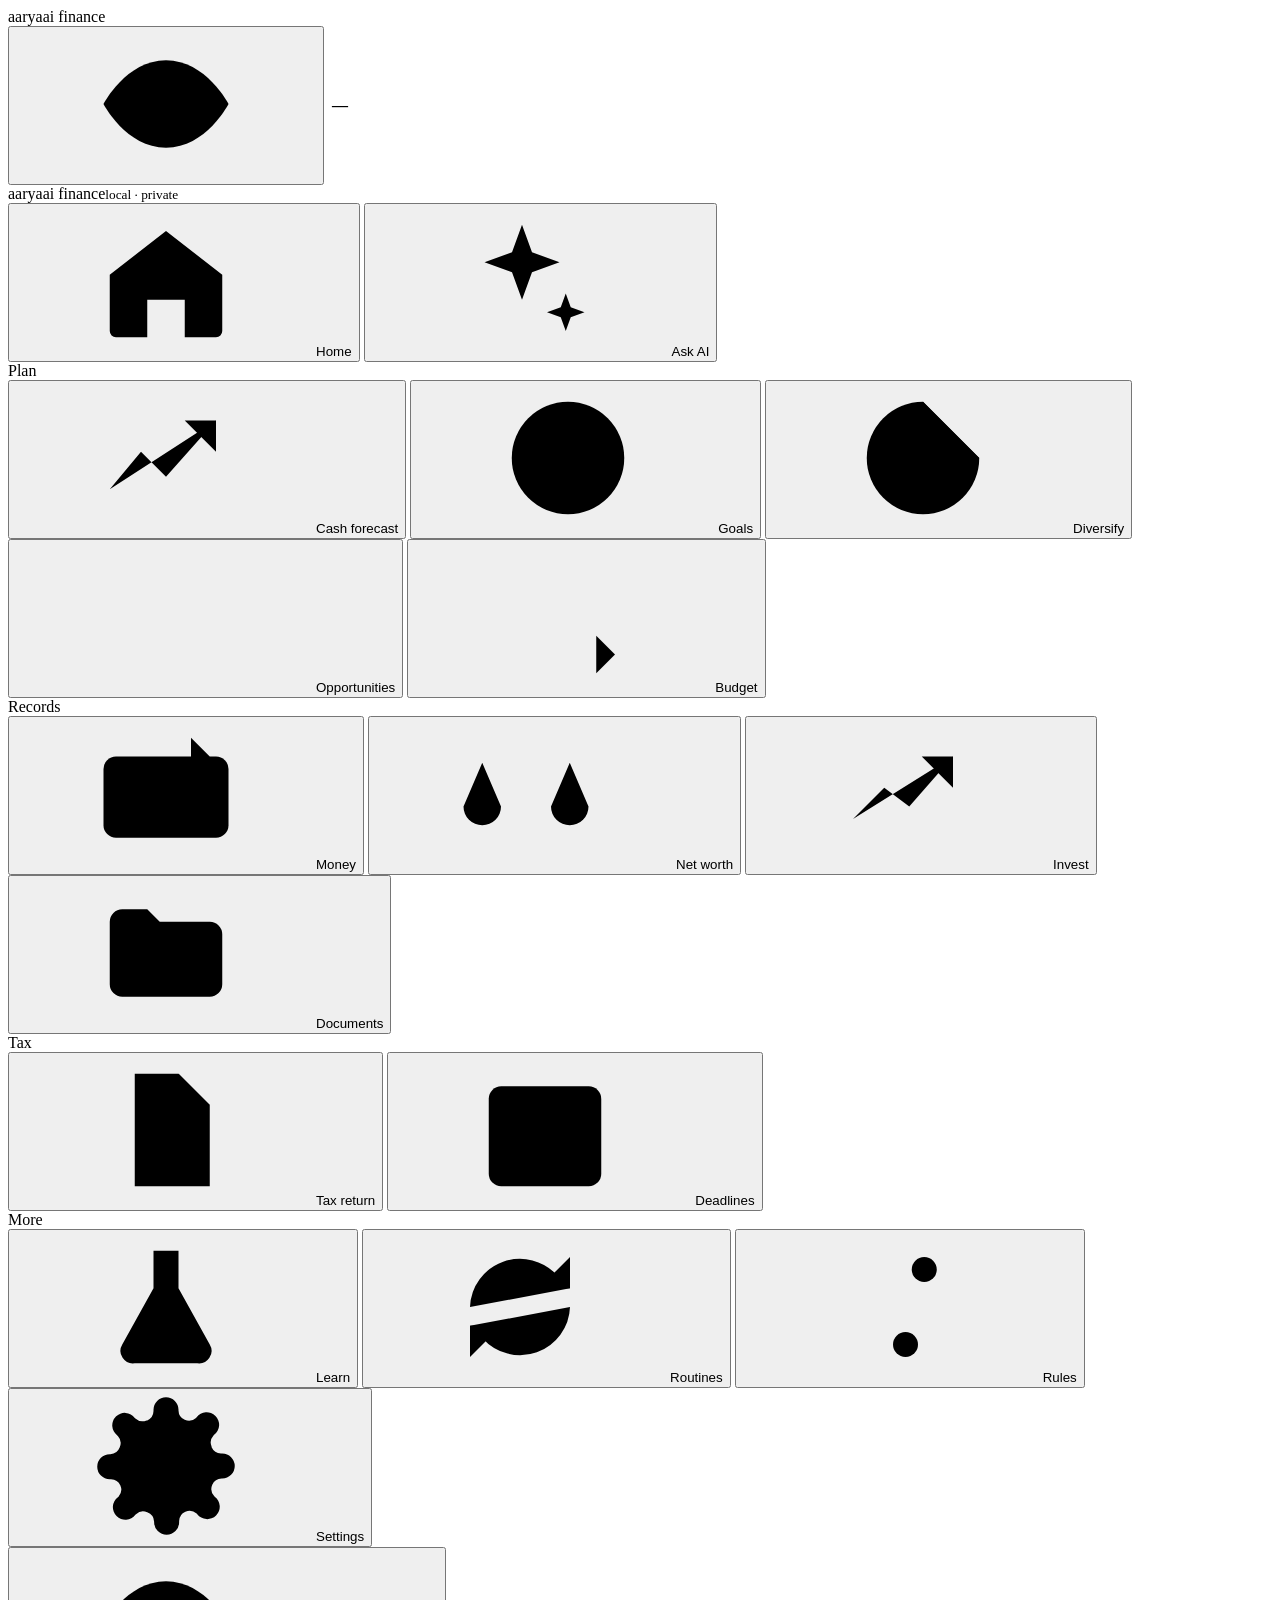
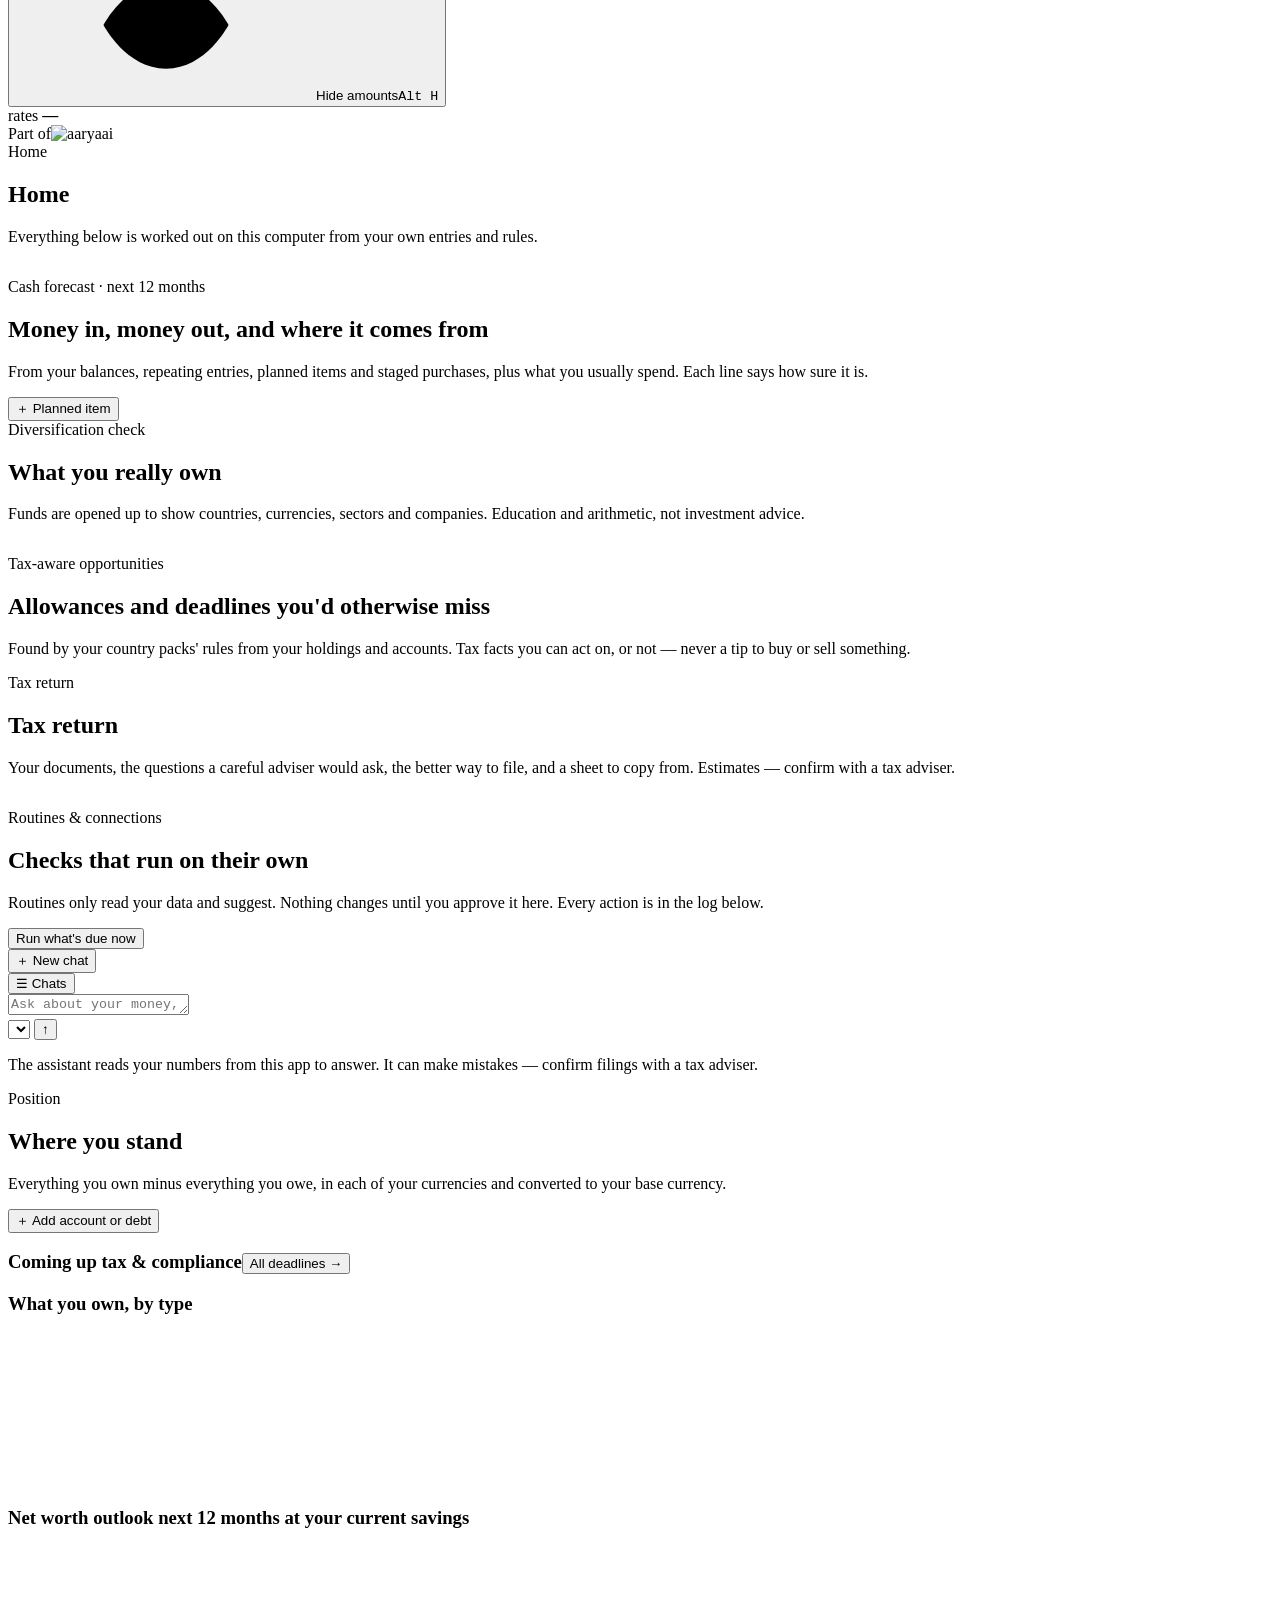
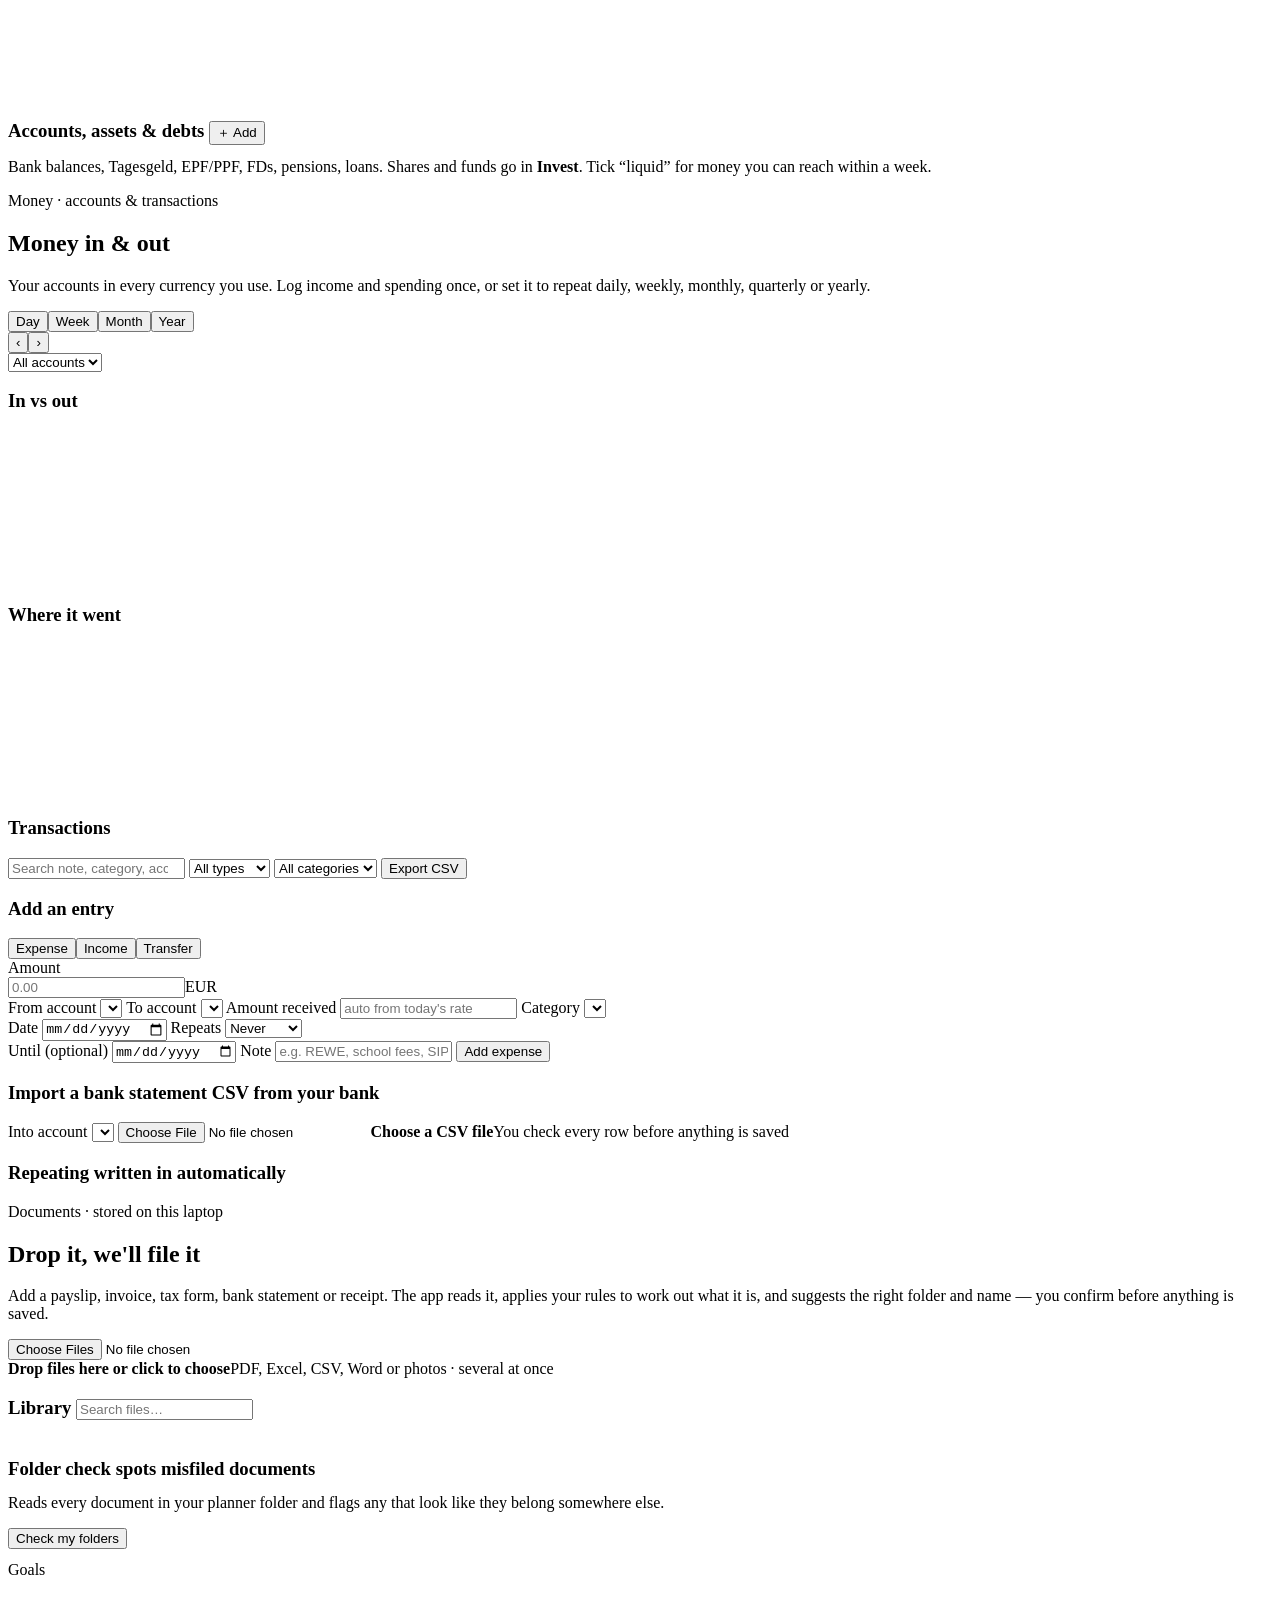
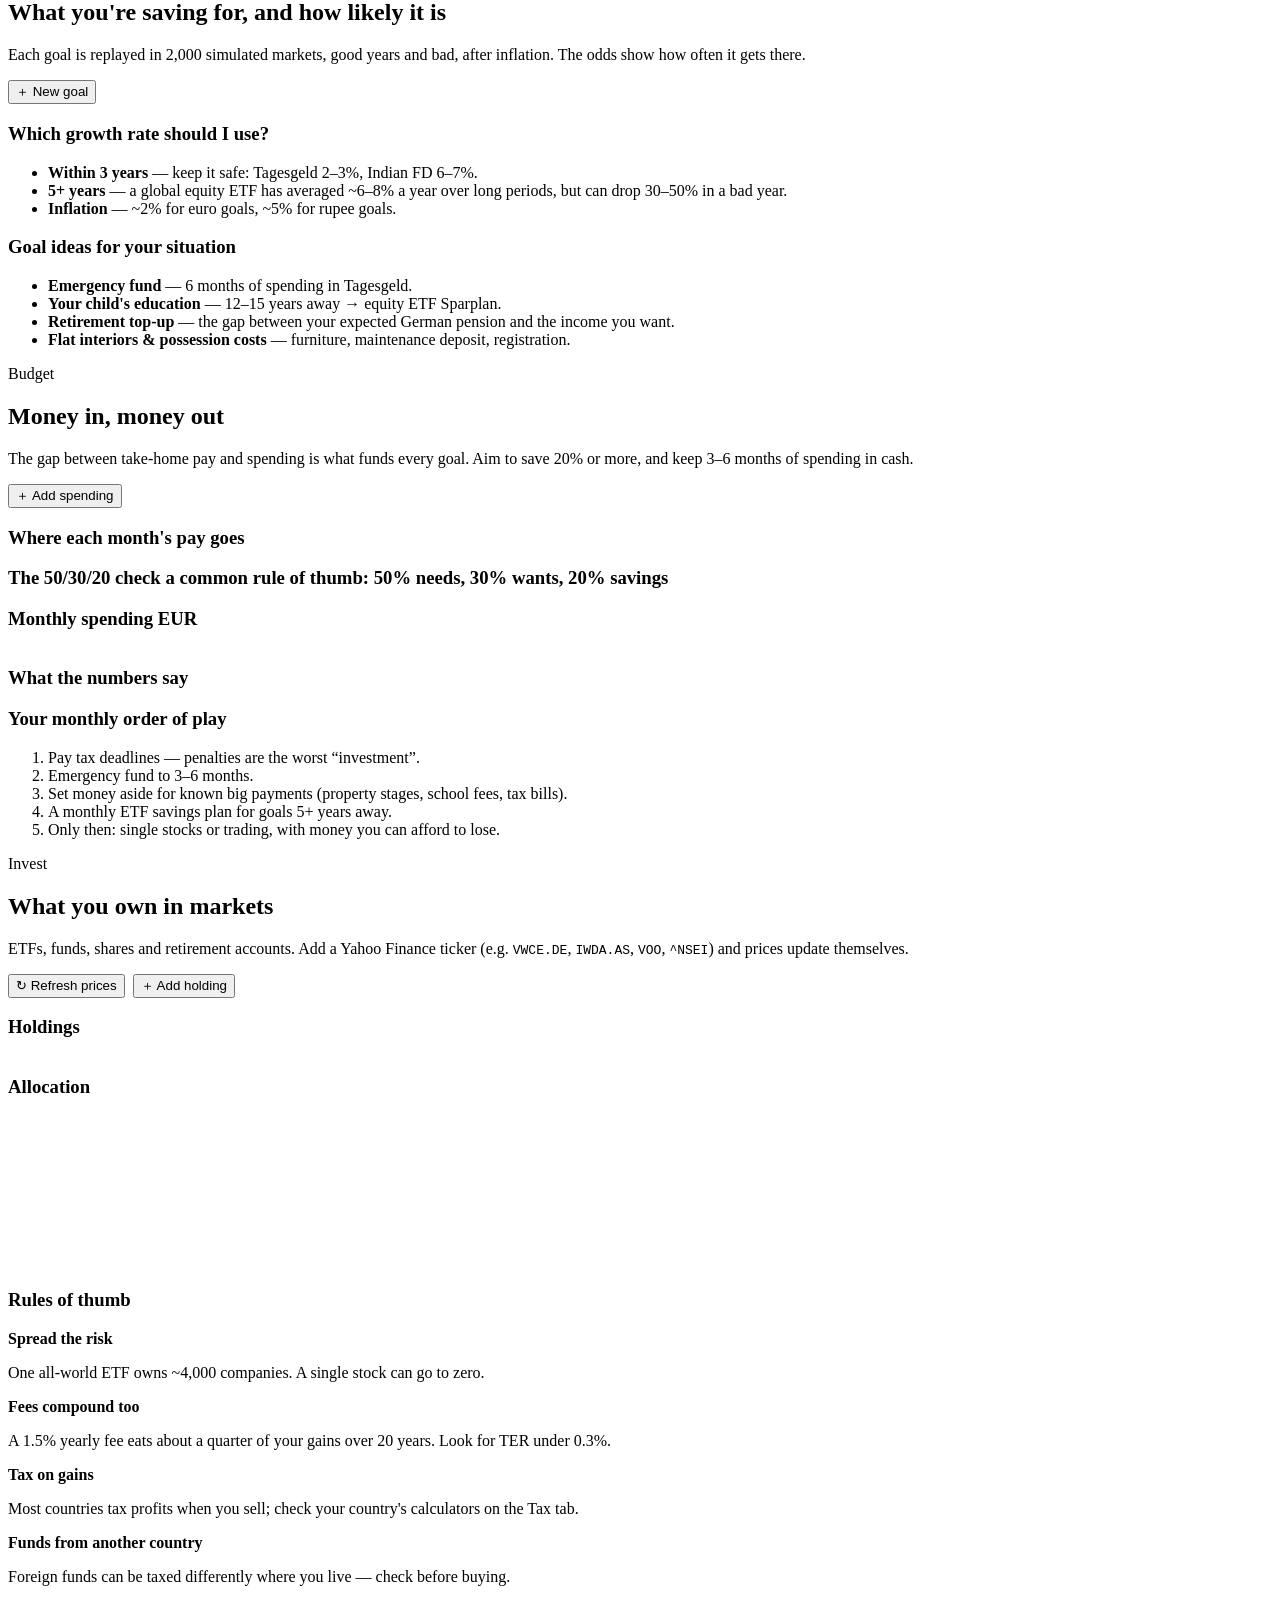
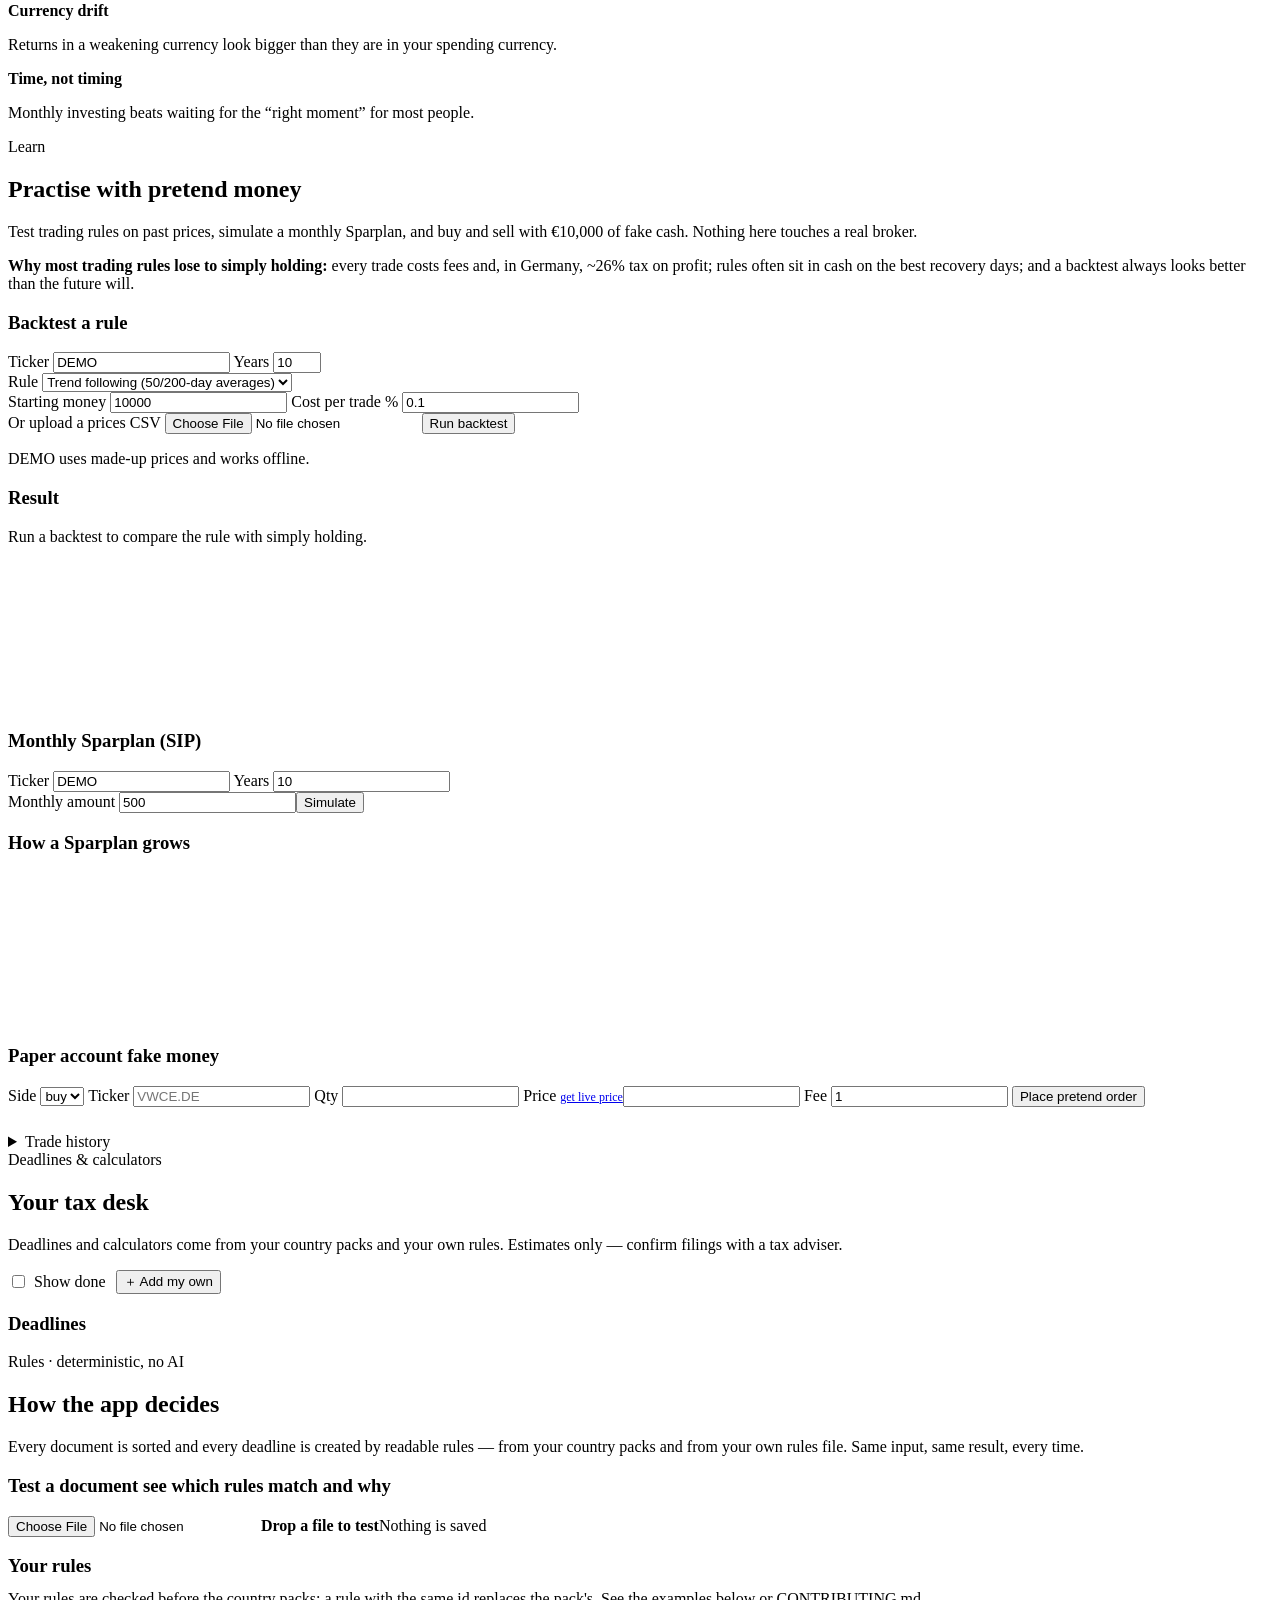
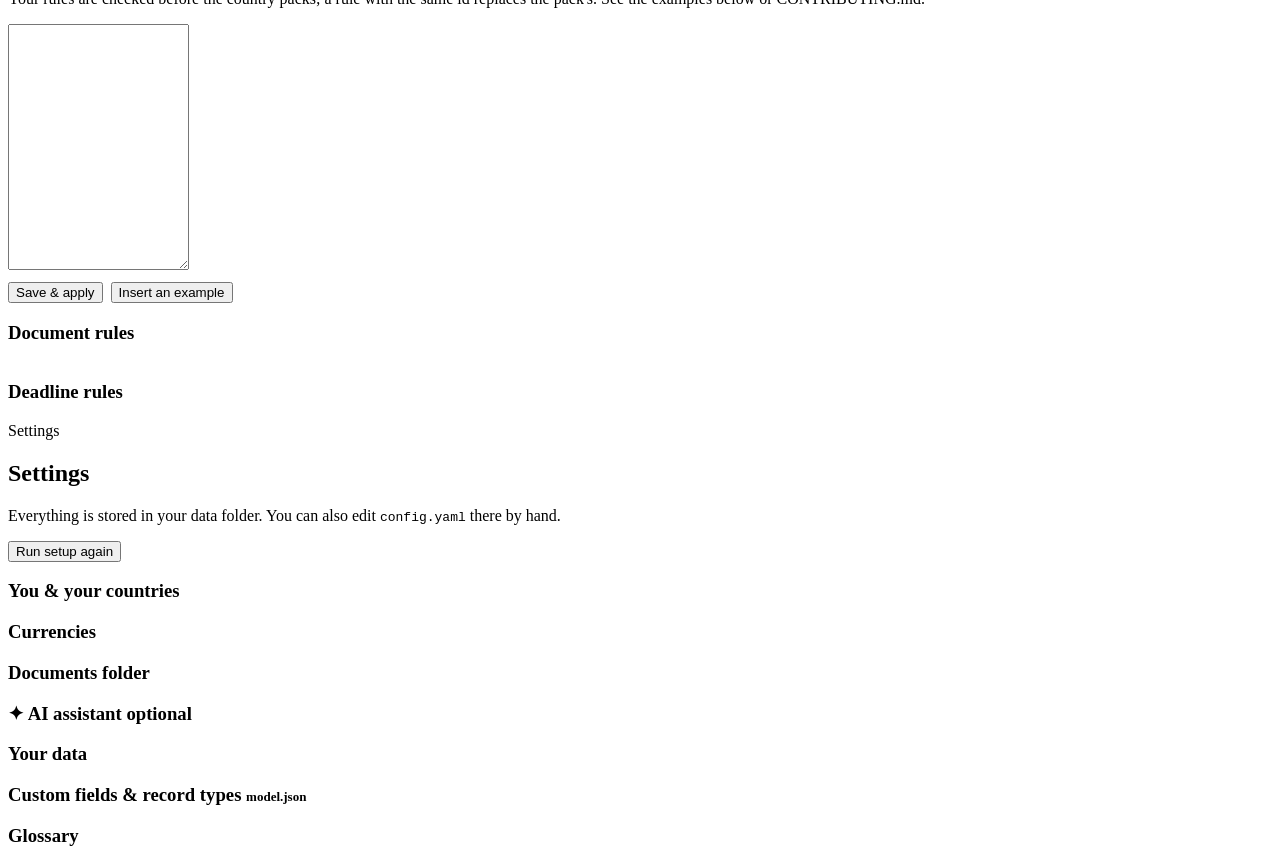
==== aaryaai_finance/web/index.html @ e2af882f "Merge pull request #13 from ajeetchouksey/feat/transactions-edit-search feat(money): edit, search, f" ====
<!doctype html>
<html lang="en">
<head>
<meta charset="utf-8">
<meta name="viewport" content="width=device-width, initial-scale=1, viewport-fit=cover">
<meta name="theme-color" content="#0e1a2d">
<link rel="icon" type="image/svg+xml" href="/static/brand/favicon.svg">
<title>aaryaai finance</title>
<link rel="stylesheet" href="/static/style.css">
<script src="/static/vendor/chart.umd.js"></script>
<script src="/static/vendor/marked.min.js"></script>
<script src="/static/vendor/purify.min.js"></script>
</head>
<body>
<svg width="0" height="0" style="position:absolute" aria-hidden="true">
  <symbol id="i-chat" viewBox="0 0 24 24"><path d="M12 3l1.6 4.4L18 9l-4.4 1.6L12 15l-1.6-4.4L6 9l4.4-1.6z"/><path d="M19 14l.8 2.2L22 17l-2.2.8L19 20l-.8-2.2L16 17l2.2-.8z"/></symbol>
  <symbol id="i-pos" viewBox="0 0 24 24"><path d="M12 3v18M5 7h14M5 7l-3 7a3 3 0 006 0zM19 7l-3 7a3 3 0 006 0zM8 21h8"/></symbol>
  <symbol id="i-goal" viewBox="0 0 24 24"><circle cx="12" cy="12" r="9"/><circle cx="12" cy="12" r="5"/><circle cx="12" cy="12" r="1"/></symbol>
  <symbol id="i-plan" viewBox="0 0 24 24"><path d="M3 6h18M3 12h12M3 18h7"/><path d="M17 15l3 3-3 3"/></symbol>
  <symbol id="i-inv" viewBox="0 0 24 24"><path d="M3 20h18"/><path d="M4 16l5-5 4 3 7-8"/><path d="M15 6h5v5"/></symbol>
  <symbol id="i-learn" viewBox="0 0 24 24"><path d="M9 3h6M10 3v6l-5 9a2 2 0 002 3h10a2 2 0 002-3l-5-9V3"/><path d="M7 15h10"/></symbol>
  <symbol id="i-tax" viewBox="0 0 24 24"><rect x="3" y="5" width="18" height="16" rx="2"/><path d="M3 10h18M8 3v4M16 3v4M8 15h3"/></symbol>
  <symbol id="i-money" viewBox="0 0 24 24"><rect x="2" y="6" width="20" height="13" rx="2"/><path d="M2 10h20"/><path d="M6 15h4"/><path d="M16 3l3 3-3 3"/><path d="M19 6H9"/></symbol>
  <symbol id="i-docs" viewBox="0 0 24 24"><path d="M3 7a2 2 0 012-2h4l2 2h8a2 2 0 012 2v8a2 2 0 01-2 2H5a2 2 0 01-2-2z"/><path d="M12 11v5M9.5 13.5L12 16l2.5-2.5"/></symbol>
  <symbol id="i-rules" viewBox="0 0 24 24"><path d="M4 6h10M4 12h16M4 18h7"/><circle cx="17" cy="6" r="2"/><circle cx="14" cy="18" r="2"/></symbol>
  <symbol id="i-set" viewBox="0 0 24 24"><circle cx="12" cy="12" r="3"/><path d="M19.4 15a1.7 1.7 0 00.3 1.8l.1.1a2 2 0 11-2.8 2.8l-.1-.1a1.7 1.7 0 00-1.8-.3 1.7 1.7 0 00-1 1.5V21a2 2 0 11-4 0v-.1a1.7 1.7 0 00-1.1-1.5 1.7 1.7 0 00-1.8.3l-.1.1a2 2 0 11-2.8-2.8l.1-.1a1.7 1.7 0 00.3-1.8 1.7 1.7 0 00-1.5-1H3a2 2 0 110-4h.1a1.7 1.7 0 001.5-1.1 1.7 1.7 0 00-.3-1.8l-.1-.1a2 2 0 112.8-2.8l.1.1a1.7 1.7 0 001.8.3H9a1.7 1.7 0 001-1.5V3a2 2 0 114 0v.1a1.7 1.7 0 001 1.5 1.7 1.7 0 001.8-.3l.1-.1a2 2 0 112.8 2.8l-.1.1a1.7 1.7 0 00-.3 1.8V9a1.7 1.7 0 001.5 1H21a2 2 0 110 4h-.1a1.7 1.7 0 00-1.5 1z"/></symbol>
  <symbol id="i-home" viewBox="0 0 24 24"><path d="M3 11l9-7 9 7v9a1 1 0 01-1 1h-5v-6h-6v6H4a1 1 0 01-1-1z"/></symbol>
  <symbol id="i-wave" viewBox="0 0 24 24"><path d="M3 17l5-6 4 4 8-9"/><path d="M15 6h5v5"/></symbol>
  <symbol id="i-pie" viewBox="0 0 24 24"><path d="M12 3v9h9"/><path d="M21 12a9 9 0 11-9-9"/></symbol>
  <symbol id="i-spark" viewBox="0 0 24 24"><path d="M12 3v5M12 16v5M3 12h5M16 12h5M6 6l3 3M15 15l3 3M18 6l-3 3M9 15l-3 3"/></symbol>
  <symbol id="i-loop" viewBox="0 0 24 24"><path d="M4 12a8 8 0 0114-5l2 2M20 12a8 8 0 01-14 5l-2-2"/><path d="M20 4v5h-5M4 20v-5h5"/></symbol>
  <symbol id="i-return" viewBox="0 0 24 24"><path d="M7 3h7l5 5v13H7z"/><path d="M14 3v5h5M10 13h6M10 17h6"/></symbol>
  <symbol id="i-eye" viewBox="0 0 24 24"><path d="M2 12s3.6-7 10-7 10 7 10 7-3.6 7-10 7S2 12 2 12z"/><circle cx="12" cy="12" r="3"/></symbol>
  <symbol id="i-eyeoff" viewBox="0 0 24 24"><path d="M3 3l18 18M10.6 5.1A10.9 10.9 0 0112 5c6.4 0 10 7 10 7a17.6 17.6 0 01-3.1 4.1M6.6 6.6C3.9 8.4 2 12 2 12s3.6 7 10 7a10 10 0 005.4-1.6M9.9 9.9a3 3 0 004.2 4.2"/></symbol>
</svg>

<header class="topbar">
  <div class="brand"><span class="mark" aria-hidden="true"></span><span>aaryaai finance</span></div>
  <div style="display:flex;gap:8px;align-items:center"><button class="hidebtn" type="button" aria-pressed="false" title="Hide amounts (Alt+H)"><svg><use href="#i-eye"/></svg></button>
  <div class="fxpill"><span class="fxlbl"></span> <b class="fxval">—</b></div></div>
</header>

<aside class="side">
  <div class="brand"><span class="mark" aria-hidden="true"></span><span>aaryaai finance<small id="brandSub">local · private</small></span></div>
  <nav id="tabs">
    <button data-tab="home" class="on"><svg><use href="#i-home"/></svg><span>Home</span></button>
    <button data-tab="chat"><svg><use href="#i-chat"/></svg><span id="navAsk">Ask AI</span></button>
    <div class="grp">Plan</div>
    <button data-tab="forecast"><svg><use href="#i-wave"/></svg><span>Cash forecast</span></button>
    <button data-tab="goals"><svg><use href="#i-goal"/></svg><span>Goals</span></button>
    <button data-tab="diversify"><svg><use href="#i-pie"/></svg><span>Diversify</span></button>
    <button data-tab="opportunities"><svg><use href="#i-spark"/></svg><span>Opportunities</span></button>
    <button data-tab="plan"><svg><use href="#i-plan"/></svg><span>Budget</span></button>
    <div class="grp">Records</div>
    <button data-tab="money"><svg><use href="#i-money"/></svg><span>Money</span></button>
    <button data-tab="position"><svg><use href="#i-pos"/></svg><span>Net worth</span></button>
    <button data-tab="invest"><svg><use href="#i-inv"/></svg><span>Invest</span></button>
    <button data-tab="documents"><svg><use href="#i-docs"/></svg><span>Documents</span></button>
    <div class="grp">Tax</div>
    <button data-tab="taxreturn"><svg><use href="#i-return"/></svg><span>Tax return</span></button>
    <button data-tab="tax"><svg><use href="#i-tax"/></svg><span>Deadlines</span></button>
    <div class="grp">More</div>
    <button data-tab="learn"><svg><use href="#i-learn"/></svg><span>Learn</span></button>
    <button data-tab="routines"><svg><use href="#i-loop"/></svg><span>Routines</span><b class="navcount" id="navProposals" hidden></b></button>
    <button data-tab="rules"><svg><use href="#i-rules"/></svg><span>Rules</span></button>
    <button data-tab="settings"><svg><use href="#i-set"/></svg><span>Settings</span></button>
  </nav>
  <div class="side-foot">
    <button class="hidebtn wide" type="button" aria-pressed="false" title="Hide amounts (Alt+H)"><svg><use href="#i-eye"/></svg><span class="lbl">Hide amounts</span><kbd>Alt H</kbd></button>
    <div class="fxpill"><span><i class="live"></i><span class="fxlbl">rates</span></span> <b class="fxval">—</b></div>
    <div class="by"><span>Part of</span><img src="/static/brand/logo-mono-white.svg" alt="aaryaai"></div>
  </div>
</aside>

<main>
<div id="updateNote" class="updnote" hidden></div>
<!-- ============ HOME ============ -->
<section id="home" class="tab on">
  <div class="pagehead"><div><div class="eyebrow" id="homeDate">Home</div><h1 id="homeHello">Home</h1>
    <p>Everything below is worked out on this computer from your own entries and rules.</p></div>
    <span style="display:flex;gap:8px;flex-wrap:wrap" id="homeChips"></span></div>
  <div id="homeAttention"></div>
  <div class="kpis" id="homeKpis"></div>
  <div class="grid g-hero" style="margin-top:16px"><div class="card" id="homeCcy"></div><div class="card" id="homeComing"></div></div>
  <div class="grid g2"><div class="card" id="homeGoals"></div><div class="card" id="homeInbox"></div></div>
  <div id="homeTracker"></div>
</section>

<!-- ============ CASH FORECAST ============ -->
<section id="forecast" class="tab">
  <div class="pagehead"><div><div class="eyebrow">Cash forecast · next 12 months</div><h1>Money in, money out, and where it comes from</h1>
    <p>From your balances, repeating entries, planned items and staged purchases, plus what you usually spend. Each line says how sure it is.</p></div>
    <button class="sm" onclick="editPlanned()">＋ Planned item</button></div>
  <div class="pillrow" id="fcScenarios" role="group" aria-label="Scenario"></div>
  <div id="fcCharts" class="grid g2"></div>
  <div class="grid g2"><div class="card" id="fcPlan"></div><div class="card" id="fcWatch"></div></div>
  <div class="grid g-hero"><div class="card" id="fcSources"></div><div class="card" id="fcFloors"></div></div>
  <div class="card" id="fcPlanned"></div>
</section>

<!-- ============ DIVERSIFY ============ -->
<section id="diversify" class="tab">
  <div class="pagehead"><div><div class="eyebrow">Diversification check</div><h1>What you really own</h1>
    <p>Funds are opened up to show countries, currencies, sectors and companies. Education and arithmetic, not investment advice.</p></div>
    <span class="chip muted" id="dvTotal"></span></div>
  <div class="grid g-hero"><div class="card" id="dvXray"></div><div style="display:grid;gap:16px;align-content:start"><div class="card" id="dvFlags"></div><div class="card" id="dvCompanies"></div></div></div>
  <div class="grid g2"><div class="card" id="dvTargets"></div><div class="card" id="dvRules"></div></div>
  <div class="card" id="dvOptions"></div>
</section>

<!-- ============ OPPORTUNITIES ============ -->
<section id="opportunities" class="tab">
  <div class="pagehead"><div><div class="eyebrow">Tax-aware opportunities</div><h1>Allowances and deadlines you'd otherwise miss</h1>
    <p>Found by your country packs' rules from your holdings and accounts. Tax facts you can act on, or not — never a tip to buy or sell something.</p></div></div>
  <div class="kpis" id="opKpis"></div>
  <div id="opCards" class="opgrid" style="margin-top:16px"></div>
  <div class="card" id="opInputs" style="margin-top:16px"></div>
</section>

<!-- ============ TAX RETURN ============ -->
<section id="taxreturn" class="tab">
  <div class="pagehead"><div><div class="eyebrow" id="twEyebrow">Tax return</div><h1 id="twTitle">Tax return</h1>
    <p>Your documents, the questions a careful adviser would ask, the better way to file, and a sheet to copy from. Estimates — confirm with a tax adviser.</p></div>
    <span style="display:flex;gap:8px;flex-wrap:wrap;align-items:center" id="twPick"></span></div>
  <div class="steps" id="twSteps"></div>
  <div class="grid g-hero"><div class="card" id="twQuestions"></div><div style="display:grid;gap:16px;align-content:start"><div class="card" id="twDocs"></div><div class="card" id="twAsk"></div></div></div>
  <div class="grid g2"><div class="card" id="twOptimise"></div><div class="card" id="twSheet"></div></div>
</section>

<!-- ============ ROUTINES ============ -->
<section id="routines" class="tab">
  <div class="pagehead"><div><div class="eyebrow">Routines &amp; connections</div><h1>Checks that run on their own</h1>
    <p>Routines only read your data and suggest. Nothing changes until you approve it here. Every action is in the log below.</p></div>
    <button class="sm" onclick="runRoutines('all')">Run what's due now</button></div>
  <div class="grid g-hero"><div class="card" id="rtProposals"></div><div class="card" id="rtList"></div></div>
  <div class="grid g2"><div class="card" id="rtConnections"></div><div class="card" id="rtAudit"></div></div>
</section>

<!-- ============ CHAT ============ -->
<section id="chat" class="tab">
  <div class="chatwrap">
    <aside class="chatside" id="chatSide">
      <button class="newchat" onclick="newChat()">＋ New chat</button>
      <div class="chatlist" id="chatList"></div>
    </aside>
    <div class="chatmain">
      <button class="sidetoggle sm ghost" onclick="document.getElementById('chatSide').classList.toggle('open')">☰ Chats</button>
      <div class="msgs" id="msgs"></div>
      <form class="composer" id="composer">
        <textarea id="prompt" rows="1" placeholder="Ask about your money, taxes or goals…" aria-label="Message"></textarea>
        <div class="composer-bar">
          <select id="modelPick" title="Model" aria-label="Model"></select>
          <span class="muted small" id="chatStatus"></span>
          <button id="sendBtn" class="send" title="Send (Enter)" aria-label="Send">↑</button>
        </div>
      </form>
      <p class="disclaimer" id="chatDisclaimer">The assistant reads your numbers from this app to answer. It can make mistakes — confirm filings with a tax adviser.</p>
    </div>
  </div>
</section>

<!-- ============ POSITION ============ -->
<section id="position" class="tab">
  <div class="pagehead"><div><div class="eyebrow" id="posDate">Position</div><h1>Where you stand</h1>
    <p>Everything you own minus everything you owe, in each of your currencies and converted to your base currency.</p></div>
    <button class="sm ghost" onclick="editItem()">＋ Add account or debt</button></div>
  <div id="attention"></div>
  <div id="ledger" class="ledger"></div>
  <div class="kpis" id="kpis" style="margin-top:16px"></div>
  <div class="grid g-hero" id="topGrid">
    <div id="trackerMain"></div>
    <div class="card"><h3>Coming up <span class="sub">tax &amp; compliance</span><span class="right"><button class="sm ghost" onclick="go('tax')">All deadlines →</button></span></h3><div id="nextDeadlines" class="tl"></div></div>
  </div>
  <div id="trackerJourneys"></div>
  <div class="grid g2">
    <div class="card"><h3>What you own, by type</h3><div class="chartbox"><canvas id="chCat"></canvas></div></div>
    <div class="card"><h3>Net worth outlook <span class="sub">next 12 months at your current savings</span></h3><div class="chartbox"><canvas id="chHist"></canvas></div>
      <p class="hint" id="outlookNote" style="margin-bottom:0"></p></div>
  </div>
  <div class="card"><h3>Accounts, assets &amp; debts <span class="right"><button class="sm" onclick="editItem()">＋ Add</button></span></h3>
    <p class="hint" style="margin-top:-6px">Bank balances, Tagesgeld, EPF/PPF, FDs, pensions, loans. Shares and funds go in <b>Invest</b>. Tick “liquid” for money you can reach within a week.</p>
    <table id="itemsTbl" class="rt"></table></div>
</section>

<!-- ============ MONEY ============ -->
<section id="money" class="tab">
  <div class="pagehead"><div><div class="eyebrow">Money · accounts &amp; transactions</div><h1>Money in &amp; out</h1>
    <p>Your accounts in every currency you use. Log income and spending once, or set it to repeat daily, weekly, monthly, quarterly or yearly.</p></div>
    <div class="seg" id="ccySeg" role="group" aria-label="Show amounts in"></div></div>
  <div id="acctGroups" class="acct-groups"></div>
  <div class="grid money-main">
    <div>
      <div class="card period-card">
        <div class="periodbar"><div class="seg" id="perSeg"><button data-p="day">Day</button><button data-p="week">Week</button><button data-p="month">Month</button><button data-p="year">Year</button></div>
          <div class="pnav"><button class="sm ghost" id="perPrev" aria-label="Previous">‹</button><b id="perLabel"></b><button class="sm ghost" id="perNext" aria-label="Next">›</button></div>
          <select id="acctFilter" aria-label="Account"><option value="">All accounts</option></select></div>
        <div class="kpis" id="perKpis" style="margin-top:14px"></div></div>
      <div class="grid g2">
        <div class="card"><h3>In vs out <span class="sub" id="trendSub"></span></h3><div class="chartbox"><canvas id="chTrend"></canvas></div></div>
        <div class="card"><h3>Where it went</h3><div class="chartbox"><canvas id="chCats"></canvas></div></div>
      </div>
      <div class="card"><h3>Transactions <span class="sub" id="txCount"></span></h3>
        <div class="txtools"><input id="txSearch" type="search" placeholder="Search note, category, account or amount" aria-label="Search transactions">
          <select id="txKind" aria-label="Type"><option value="">All types</option><option value="expense">Expenses</option><option value="income">Income</option><option value="transfer">Transfers</option></select>
          <select id="txCat" aria-label="Category"><option value="">All categories</option></select>
          <button type="button" class="sm ghost" id="txExport">Export CSV</button></div>
        <div id="txList" class="txlist"></div></div>
    </div>
    <aside>
      <div class="card quick"><h3>Add an entry</h3>
        <form id="txForm" class="form">
          <div class="seg kind" id="kindSeg"><button type="button" data-k="expense" class="on">Expense</button><button type="button" data-k="income">Income</button><button type="button" data-k="transfer">Transfer</button></div>
          <label>Amount <div class="amt-in"><input name="amount" type="number" step="0.01" min="0" required placeholder="0.00"><span id="amtCcy">EUR</span></div></label>
          <label><span id="acctLbl">From account</span> <select name="account_id" required></select></label>
          <label class="to-only">To account <select name="to_account_id"></select></label>
          <label class="to-only">Amount received <input name="to_amount" type="number" step="0.01" placeholder="auto from today's rate"></label>
          <label class="cat-only">Category <select name="category"></select></label>
          <div class="row2"><label>Date <input name="date" type="date" required></label>
            <label>Repeats <select name="frequency"><option value="">Never</option><option value="daily">Daily</option><option value="weekly">Weekly</option><option value="monthly">Monthly</option><option value="quarterly">Quarterly</option><option value="yearly">Yearly</option></select></label></div>
          <label class="rep-only">Until (optional) <input name="end_date" type="date"></label>
          <label>Note <input name="note" placeholder="e.g. REWE, school fees, SIP"></label>
          <button id="txSubmit">Add expense</button></form>
        <p class="err" id="txErr"></p></div>
      <div class="card"><h3>Import a bank statement <span class="sub">CSV from your bank</span></h3>
        <form id="impForm" class="form"><label>Into account <select name="account_id" required></select></label>
          <label class="drop small" id="impDrop"><input type="file" id="impFile" accept=".csv,text/csv,text/plain"><b>Choose a CSV file</b><span>You check every row before anything is saved</span></label></form>
        <p class="hint" id="impMsg" aria-live="polite"></p></div>
      <div class="card"><h3>Repeating <span class="sub">written in automatically</span></h3><div id="recList"></div></div>
    </aside>
  </div>
</section>

<!-- ============ DOCUMENTS ============ -->
<section id="documents" class="tab">
  <div class="pagehead"><div><div class="eyebrow">Documents · stored on this laptop</div><h1>Drop it, we'll file it</h1>
    <p>Add a payslip, invoice, tax form, bank statement or receipt. The app reads it, applies your rules to work out what it is, and suggests the right folder and name — you confirm before anything is saved.</p></div>
    <span class="rootchip" id="rootChip"></span></div>
  <label class="drop" id="drop"><input type="file" id="fileIn" multiple accept=".pdf,.xls,.xlsx,.csv,.docx,.png,.jpg,.jpeg,.txt">
    <div class="drop-ico"></div><b>Drop files here or click to choose</b><span>PDF, Excel, CSV, Word or photos · several at once</span></label>
  <div id="queue" class="queue"></div>
  <div class="grid g-hero">
    <div class="card"><h3>Library <span class="sub" id="libCount"></span><span class="right"><input id="libSearch" placeholder="Search files…" class="search"></span></h3>
      <div class="chips-filter" id="libCats"></div><table id="libTbl" class="rt"></table></div>
    <div class="card"><h3>Folder check <span class="sub">spots misfiled documents</span></h3>
      <p class="hint" style="margin-top:-4px">Reads every document in your planner folder and flags any that look like they belong somewhere else.</p>
      <button class="sm" id="reviewBtn">Check my folders</button><div id="reviewOut" style="margin-top:12px"></div></div>
  </div>
</section>

<!-- ============ GOALS ============ -->
<section id="goals" class="tab">
  <div class="pagehead"><div><div class="eyebrow">Goals</div><h1>What you're saving for, and how likely it is</h1>
    <p>Each goal is replayed in 2,000 simulated markets, good years and bad, after inflation. The odds show how often it gets there.</p></div>
    <button class="sm" onclick="editGoal()">＋ New goal</button></div>
  <div id="goalOdds"></div>
  <div class="kpis" id="goalKpis" style="margin-top:16px"></div>
  <div id="goalCards" class="goalgrid" style="margin-top:16px"></div>
  <div class="grid g2">
    <div class="card"><h3>Which growth rate should I use?</h3>
      <ul class="ideas"><li><b>Within 3 years</b> — keep it safe: Tagesgeld 2–3%, Indian FD 6–7%.</li>
        <li><b>5+ years</b> — a global equity ETF has averaged ~6–8% a year over long periods, but can drop 30–50% in a bad year.</li>
        <li><b>Inflation</b> — ~2% for euro goals, ~5% for rupee goals.</li></ul></div>
    <div class="card"><h3>Goal ideas for your situation</h3>
      <ul class="ideas"><li><b>Emergency fund</b> — 6 months of spending in Tagesgeld.</li>
        <li><b>Your child's education</b> — 12–15 years away → equity ETF Sparplan.</li>
        <li><b>Retirement top-up</b> — the gap between your expected German pension and the income you want.</li>
        <li><b>Flat interiors &amp; possession costs</b> — furniture, maintenance deposit, registration.</li></ul></div>
  </div>
</section>

<!-- ============ PLAN ============ -->
<section id="plan" class="tab">
  <div class="pagehead"><div><div class="eyebrow">Budget</div><h1>Money in, money out</h1>
    <p>The gap between take-home pay and spending is what funds every goal. Aim to save 20% or more, and keep 3–6 months of spending in cash.</p></div>
    <button class="sm" onclick="editExpense()">＋ Add spending</button></div>
  <div class="kpis" id="cfKpis"></div>
  <div class="card"><h3>Where each month's pay goes</h3><div id="flow"></div><p class="hint" id="cfSrc" style="margin-bottom:0"></p></div>
  <div class="card"><h3>The 50/30/20 check <span class="sub">a common rule of thumb: 50% needs, 30% wants, 20% savings</span></h3><div id="rule"></div></div>
  <div class="grid g2">
    <div class="card"><h3>Monthly spending <span class="sub">EUR</span></h3><table id="expTbl" class="rt"></table></div>
    <div class="card"><h3>What the numbers say</h3><ul class="ideas" id="cfTips"></ul>
      <h3 style="margin-top:18px">Your monthly order of play</h3>
      <ol class="ideas"><li>Pay tax deadlines — penalties are the worst “investment”.</li><li>Emergency fund to 3–6 months.</li>
        <li>Set money aside for known big payments (property stages, school fees, tax bills).</li><li>A monthly ETF savings plan for goals 5+ years away.</li>
        <li>Only then: single stocks or trading, with money you can afford to lose.</li></ol></div>
  </div>
</section>

<!-- ============ INVEST ============ -->
<section id="invest" class="tab">
  <div class="pagehead"><div><div class="eyebrow">Invest</div><h1>What you own in markets</h1>
    <p>ETFs, funds, shares and retirement accounts. Add a Yahoo Finance ticker (e.g. <code>VWCE.DE</code>, <code>IWDA.AS</code>, <code>VOO</code>, <code>^NSEI</code>) and prices update themselves.</p></div>
    <span style="display:flex;gap:8px"><button class="sm ghost" onclick="refreshPrices()">↻ Refresh prices</button><button class="sm" onclick="editHolding()">＋ Add holding</button></span></div>
  <div class="kpis" id="invKpis"></div>
  <div class="grid g-hero">
    <div class="card"><h3>Holdings</h3><table id="holdTbl" class="rt"></table><p class="hint" id="refreshMsg"></p></div>
    <div class="card"><h3>Allocation</h3><div class="chartbox"><canvas id="chAlloc"></canvas></div></div>
  </div>
  <div class="card"><h3>Rules of thumb</h3>
    <div class="grid g3">
      <div><b>Spread the risk</b><p class="hint">One all-world ETF owns ~4,000 companies. A single stock can go to zero.</p></div>
      <div><b>Fees compound too</b><p class="hint">A 1.5% yearly fee eats about a quarter of your gains over 20 years. Look for TER under 0.3%.</p></div>
      <div><b>Tax on gains</b><p class="hint">Most countries tax profits when you sell; check your country's calculators on the Tax tab.</p></div>
      <div><b>Funds from another country</b><p class="hint">Foreign funds can be taxed differently where you live — check before buying.</p></div>
      <div><b>Currency drift</b><p class="hint">Returns in a weakening currency look bigger than they are in your spending currency.</p></div>
      <div><b>Time, not timing</b><p class="hint">Monthly investing beats waiting for the “right moment” for most people.</p></div>
    </div></div>
</section>

<!-- ============ LEARN ============ -->
<section id="learn" class="tab">
  <div class="pagehead"><div><div class="eyebrow">Learn</div><h1>Practise with pretend money</h1>
    <p>Test trading rules on past prices, simulate a monthly Sparplan, and buy and sell with €10,000 of fake cash. Nothing here touches a real broker.</p></div></div>
  <div class="explain"><b>Why most trading rules lose to simply holding:</b> every trade costs fees and, in Germany, ~26% tax on profit; rules often sit in cash on the best recovery days; and a backtest always looks better than the future will.</div>
  <div class="grid g2">
    <div class="card"><h3>Backtest a rule</h3>
      <form id="btForm" class="form">
        <div class="row2"><label>Ticker <input name="ticker" value="DEMO" placeholder="VWCE.DE, ^NSEI or DEMO"></label>
        <label>Years <input name="years" type="number" value="10" min="2" max="30"></label></div>
        <label>Rule <select name="strategy">
          <option value="sma_cross">Trend following (50/200-day averages)</option>
          <option value="momentum">12-month momentum</option>
          <option value="rsi">Buy the dip (RSI)</option>
          <option value="buy_hold">Buy &amp; hold</option></select></label>
        <div class="row2"><label>Starting money <input name="capital" type="number" value="10000"></label>
        <label>Cost per trade % <input name="cost_pct" type="number" step="0.01" value="0.1"></label></div>
        <label>Or upload a prices CSV <input name="file" type="file" accept=".csv"></label>
        <button>Run backtest</button></form>
      <p class="hint">DEMO uses made-up prices and works offline.</p></div>
    <div class="card"><h3>Result</h3><div id="btOut" class="empty">Run a backtest to compare the rule with simply holding.</div><div class="chartbox short" style="margin-top:12px"><canvas id="chBt"></canvas></div></div>
  </div>
  <div class="grid g2">
    <div class="card"><h3>Monthly Sparplan (SIP)</h3>
      <form id="sipForm" class="form"><div class="row2"><label>Ticker <input name="ticker" value="DEMO"></label>
        <label>Years <input name="years" type="number" value="10"></label></div>
        <label>Monthly amount <input name="monthly" type="number" value="500"></label><button>Simulate</button></form>
      <div id="sipOut"></div></div>
    <div class="card"><h3>How a Sparplan grows</h3><div class="chartbox"><canvas id="chSip"></canvas></div></div>
  </div>
  <div class="card"><h3>Paper account <span class="sub">fake money</span></h3>
    <div class="kpis" id="paperKpis"></div>
    <form id="paperForm" class="form inline" style="margin-top:14px">
      <label>Side <select name="side"><option>buy</option><option>sell</option></select></label>
      <label>Ticker <input name="ticker" required placeholder="VWCE.DE"></label>
      <label>Qty <input name="qty" type="number" step="any" required></label>
      <label>Price <a href="#" onclick="getQuote(event)" style="font-size:12px">get live price</a><input name="price" type="number" step="any" required></label>
      <label>Fee <input name="fee" type="number" step="any" value="1"></label>
      <button>Place pretend order</button></form>
    <p class="err" id="paperErr"></p>
    <table id="paperPos" class="rt"></table>
    <details style="margin-top:10px"><summary>Trade history</summary><table id="paperHist" class="rt"></table></details></div>
</section>

<!-- ============ TAX ============ -->
<section id="tax" class="tab">
  <div class="pagehead"><div><div class="eyebrow" id="taxEyebrow">Deadlines &amp; calculators</div><h1>Your tax desk</h1>
    <p>Deadlines and calculators come from your country packs and your own rules. Estimates only — confirm filings with a tax adviser.</p></div>
    <span style="display:flex;gap:10px;align-items:center"><label class="hint" style="display:flex;gap:6px;align-items:center"><input type="checkbox" id="showDone"> Show done</label>
    <button class="sm" onclick="addDeadline()">＋ Add my own</button></span></div>
  <div class="kpis" id="taxKpis"></div>
  <div class="card"><h3>Deadlines</h3><div id="calendar" class="tl"></div></div>
  <div class="calcgrid" id="calcs"></div>
  <div class="grid g2" id="checklists"></div>
</section>

<!-- ============ RULES ============ -->
<section id="rules" class="tab">
  <div class="pagehead"><div><div class="eyebrow">Rules · deterministic, no AI</div><h1>How the app decides</h1>
    <p>Every document is sorted and every deadline is created by readable rules — from your country packs and from your own rules file. Same input, same result, every time.</p></div></div>
  <div class="grid g2">
    <div class="card"><h3>Test a document <span class="sub">see which rules match and why</span></h3>
      <label class="drop small" id="ruleDrop"><input type="file" id="ruleFile"><b>Drop a file to test</b><span>Nothing is saved</span></label>
      <div id="ruleTestOut"></div></div>
    <div class="card"><h3>Your rules <span class="sub" id="rulesDir"></span></h3>
      <p class="hint" style="margin-top:-6px">Your rules are checked before the country packs; a rule with the same id replaces the pack's. See the examples below or CONTRIBUTING.md.</p>
      <textarea id="userRules" class="code" rows="16" spellcheck="false"></textarea>
      <div style="display:flex;gap:8px;margin-top:8px;align-items:center"><button class="sm" id="saveRules">Save &amp; apply</button><button class="sm ghost" id="exampleRules">Insert an example</button><span id="rulesMsg" class="hint"></span></div></div>
  </div>
  <div class="card"><h3>Document rules <span class="sub" id="docRuleCount"></span></h3><table id="docRules" class="rt"></table></div>
  <div class="card"><h3>Deadline rules</h3><table id="dlRules" class="rt"></table></div>
</section>

<!-- ============ SETTINGS ============ -->
<section id="settings" class="tab">
  <div class="pagehead"><div><div class="eyebrow">Settings</div><h1>Settings</h1><p>Everything is stored in your data folder. You can also edit <code>config.yaml</code> there by hand.</p></div>
    <button class="sm ghost" onclick="openWizard()">Run setup again</button></div>
  <div class="grid g2">
    <div class="card"><h3>You &amp; your countries</h3><form id="setGeneral" class="form"></form></div>
    <div class="card"><h3>Currencies</h3><form id="setFx" class="form"></form><p class="hint" id="fxMsg"></p></div>
  </div>
  <div class="grid g2">
    <div class="card"><h3>Documents folder</h3><form id="setDocs" class="form"></form></div>
    <div class="card"><h3>✦ AI assistant <span class="sub">optional</span></h3><form id="setAI" class="form"></form><p class="hint" id="aiMsg"></p></div>
  </div>
  <div class="grid g2">
    <div class="card"><h3>Your data</h3><div id="setData"></div></div>
    <div class="card"><h3>Custom fields &amp; record types <span class="hint" style="font-size:13px">model.json</span></h3><div id="setModel"></div></div>
    <div class="card span2" id="recordsCard" hidden><h3 id="recTitle">Records</h3><div id="setRecords"></div></div>
    <div class="card"><h3>Glossary</h3><dl class="gloss" id="gloss"></dl></div>
  </div>
</section>
</main>

<div id="wizard" class="wizard" hidden>
  <div class="wiz-card">
    <div class="wiz-head"><span class="mark"></span><div><b>aaryaai finance</b><small>Set up in four steps · everything stays on this computer</small></div><div class="wiz-steps" id="wizSteps"></div></div>
    <div id="wizBody"></div>
    <div class="wiz-foot"><button class="ghost" id="wizBack">Back</button><span class="err" id="wizErr"></span><button id="wizNext">Next</button></div>
  </div>
</div>

<dialog id="dlg"><form method="dialog" id="dlgForm" class="form"></form></dialog>
<dialog id="impDlg" class="wide" aria-labelledby="impTitle"><div id="impBody"></div></dialog>
<div id="toast" role="status"></div>
<script src="/static/app.js"></script>
<script src="/static/planning.js"></script>
</body>
</html>
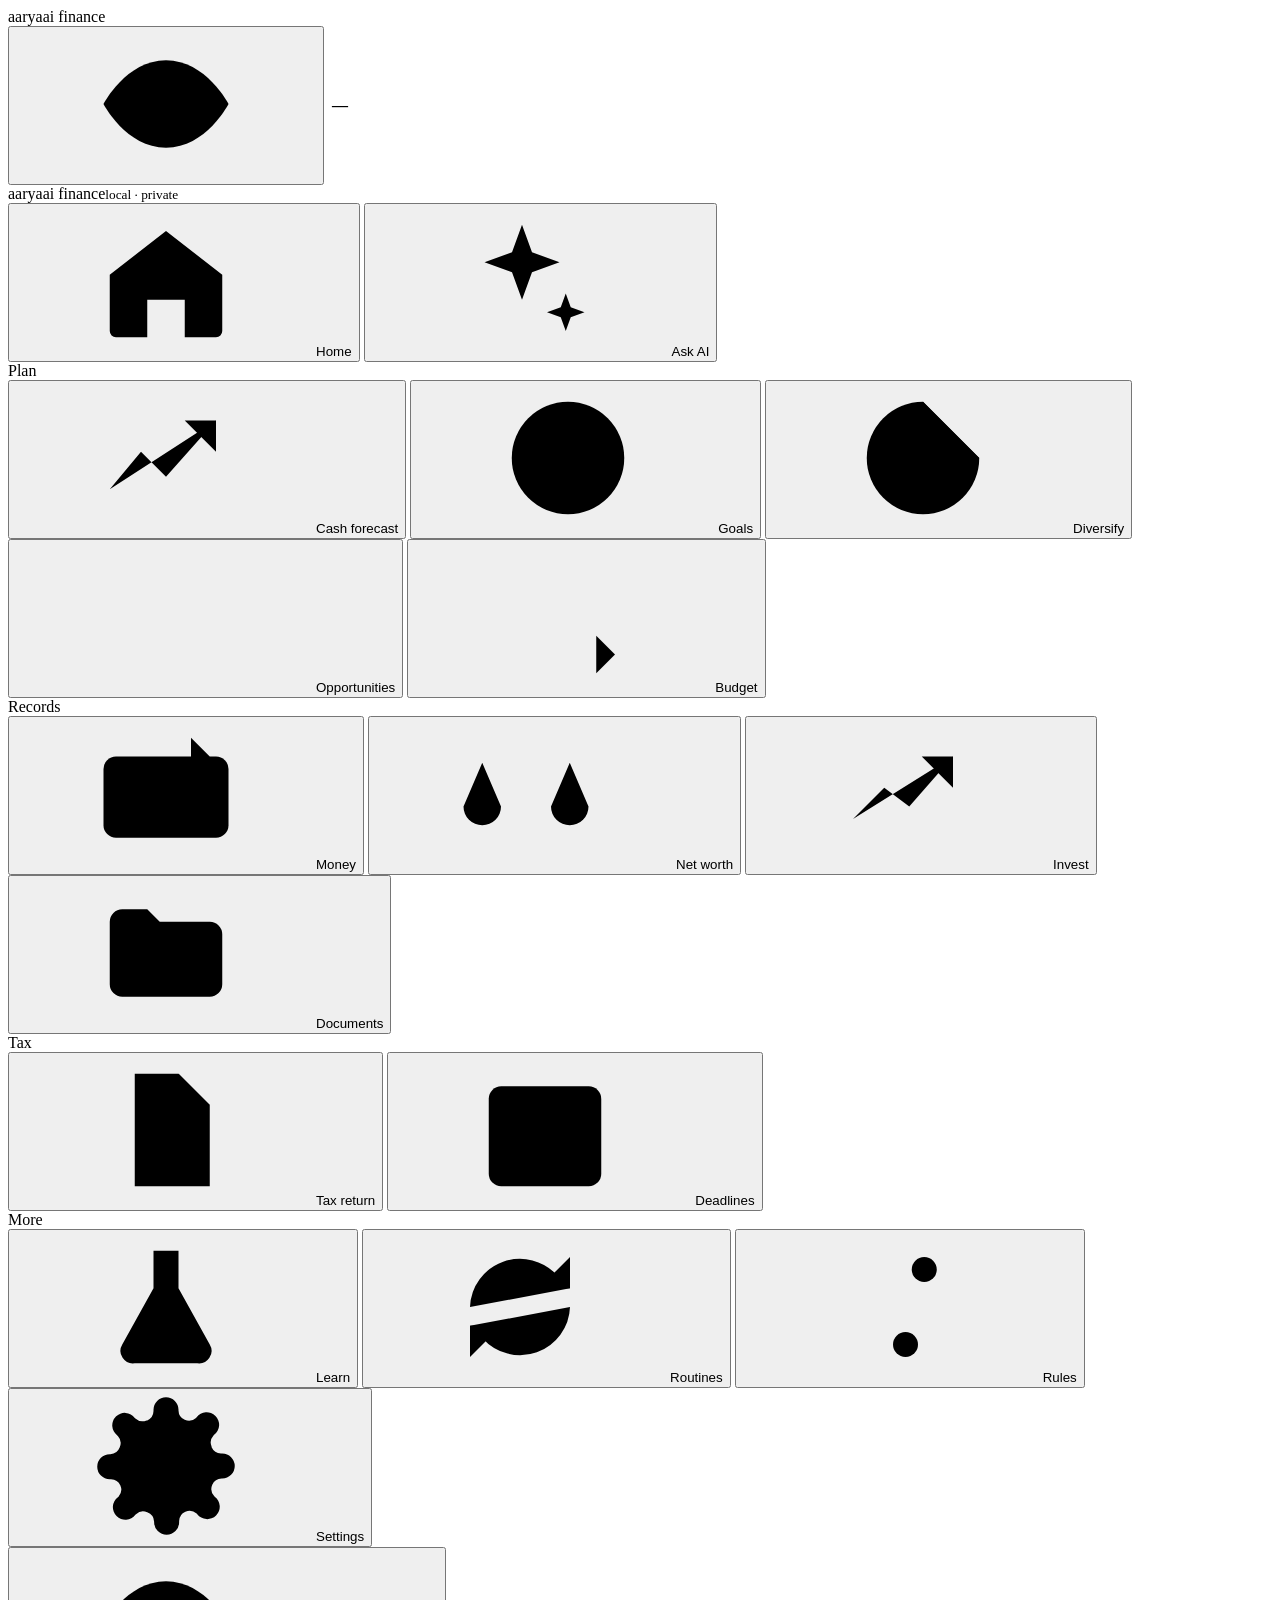
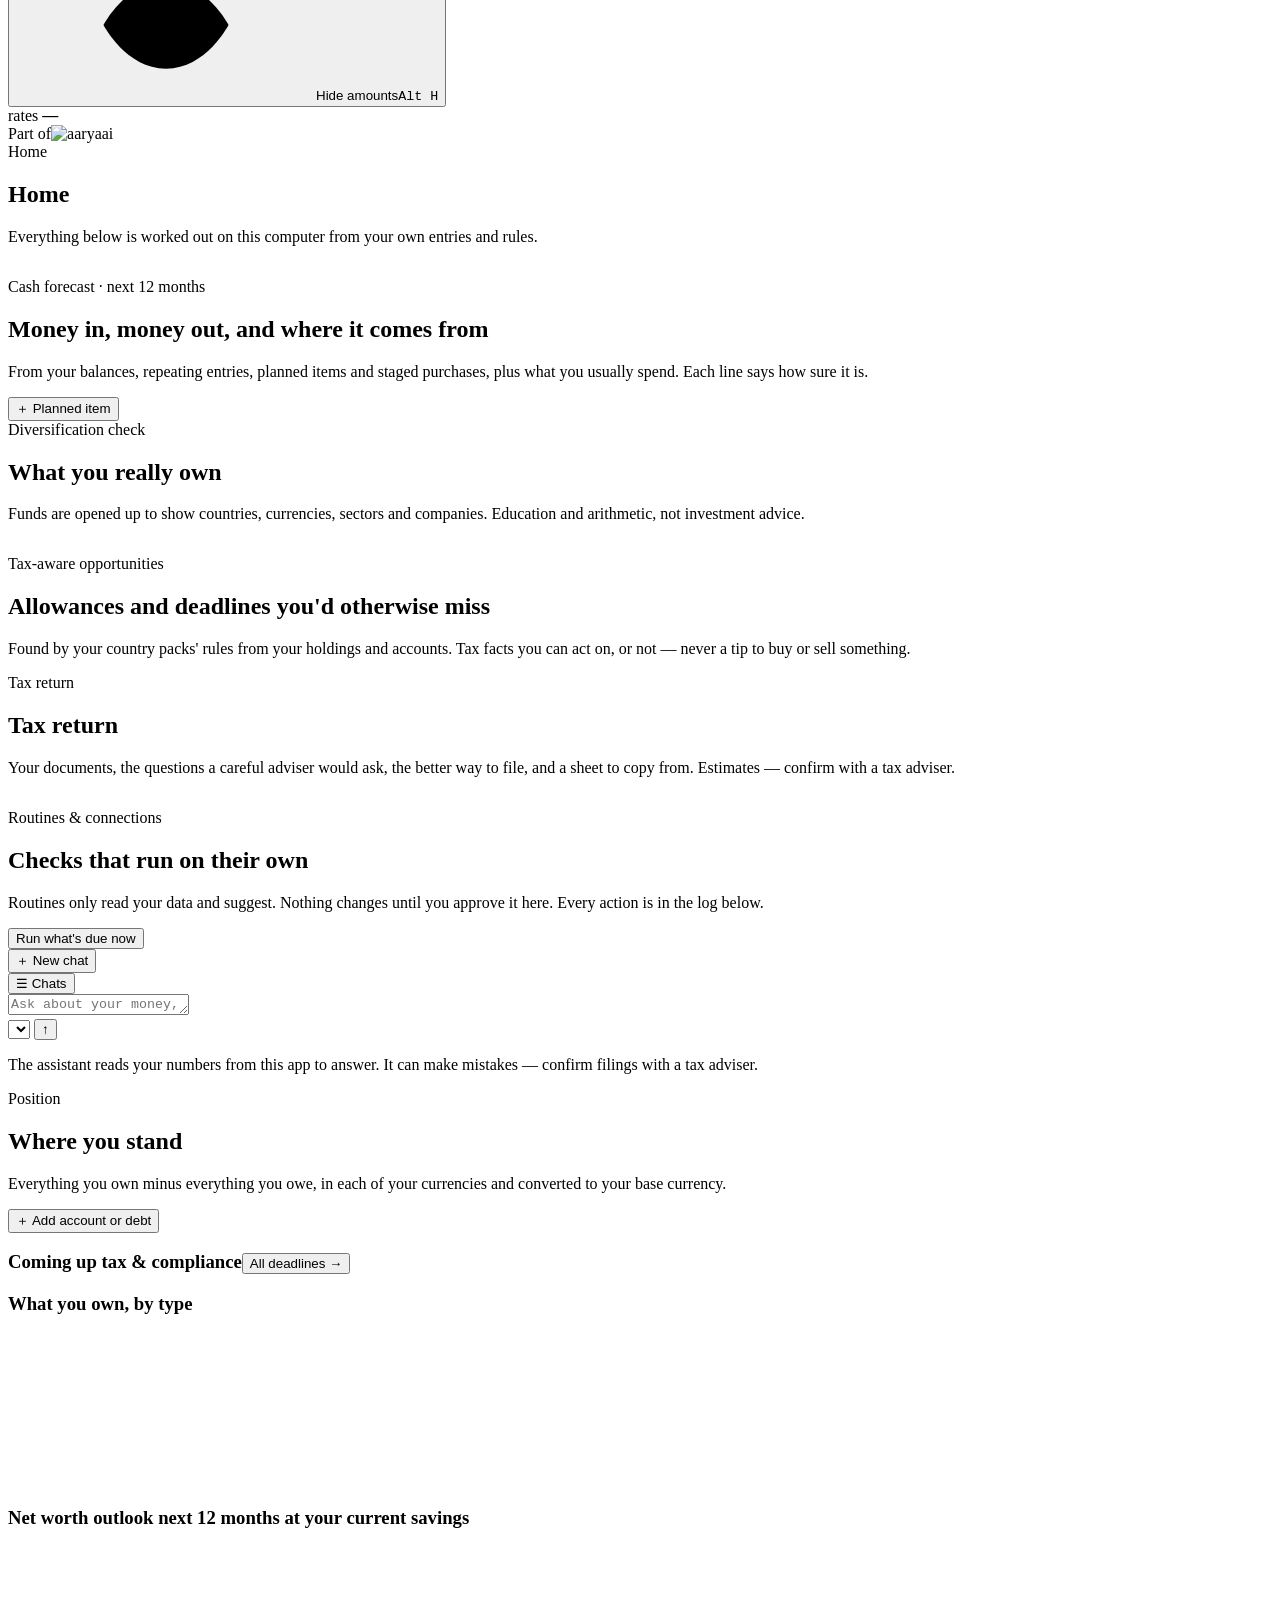
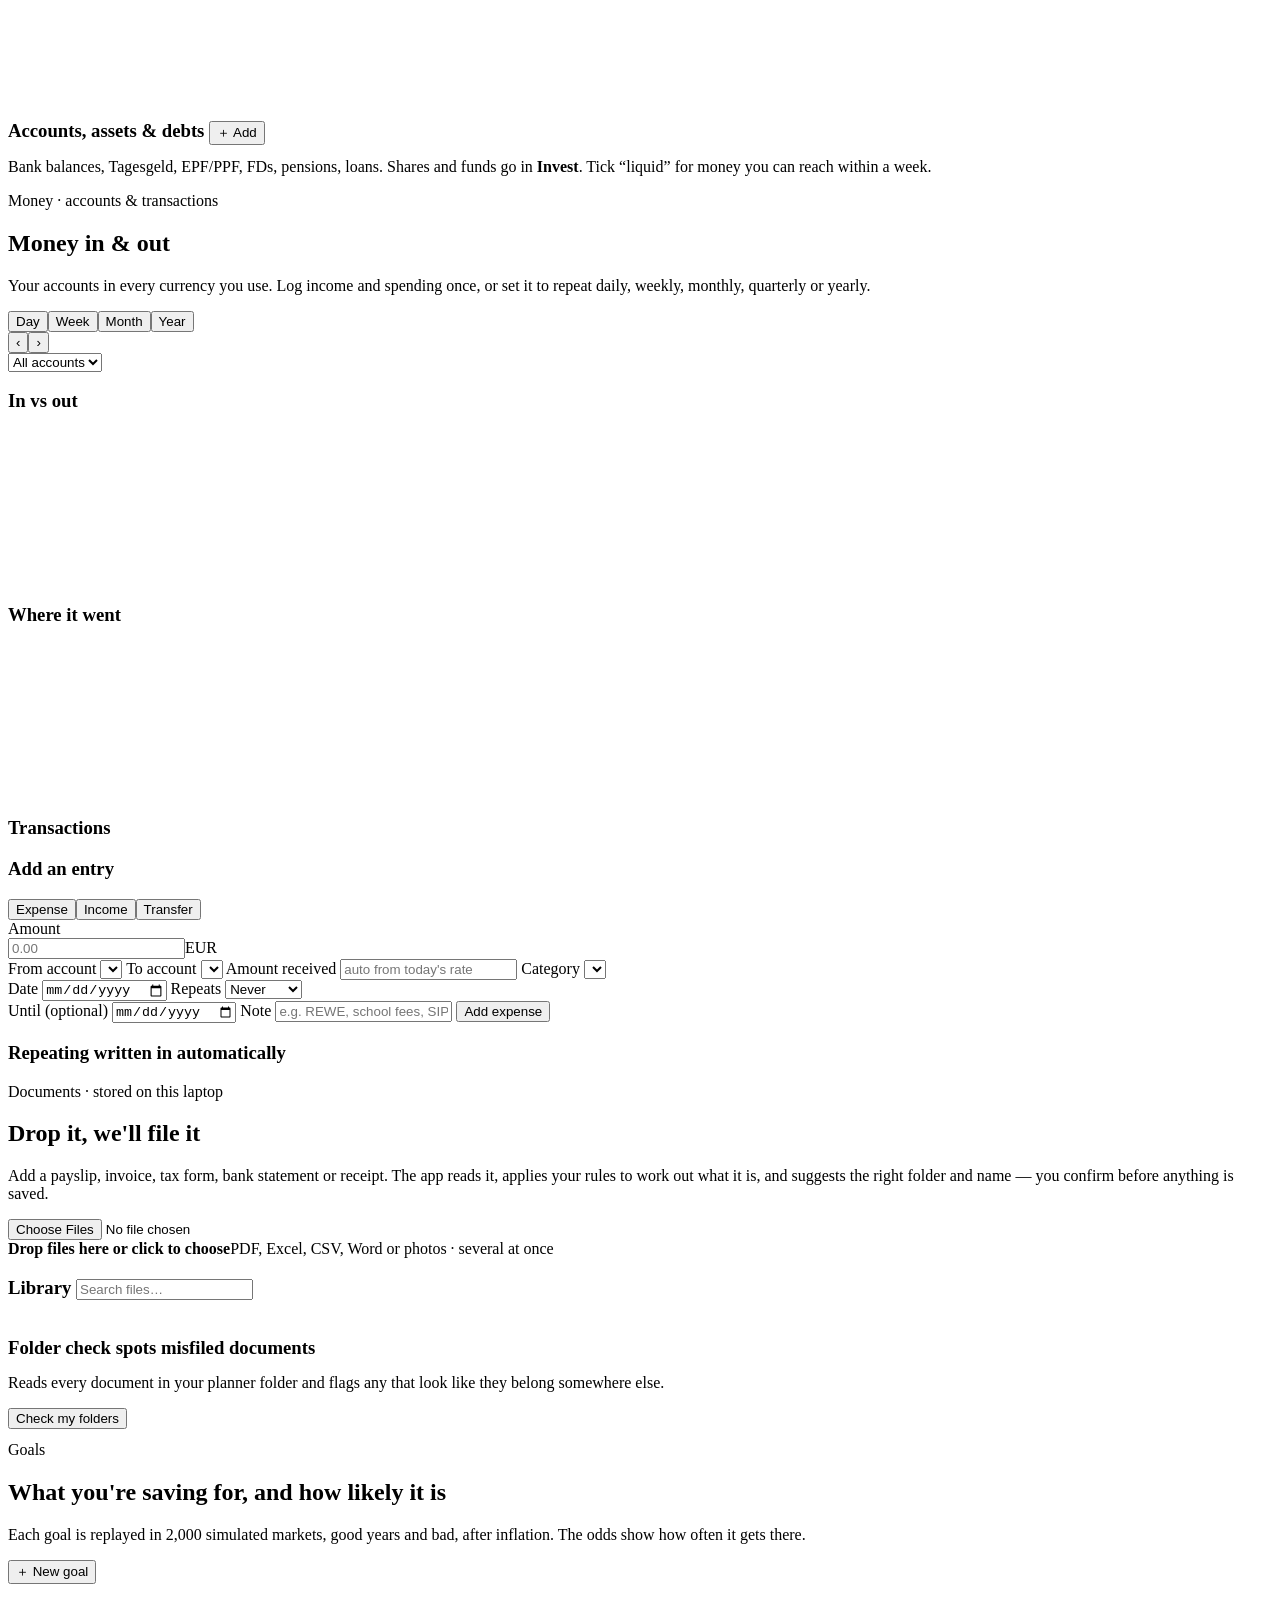
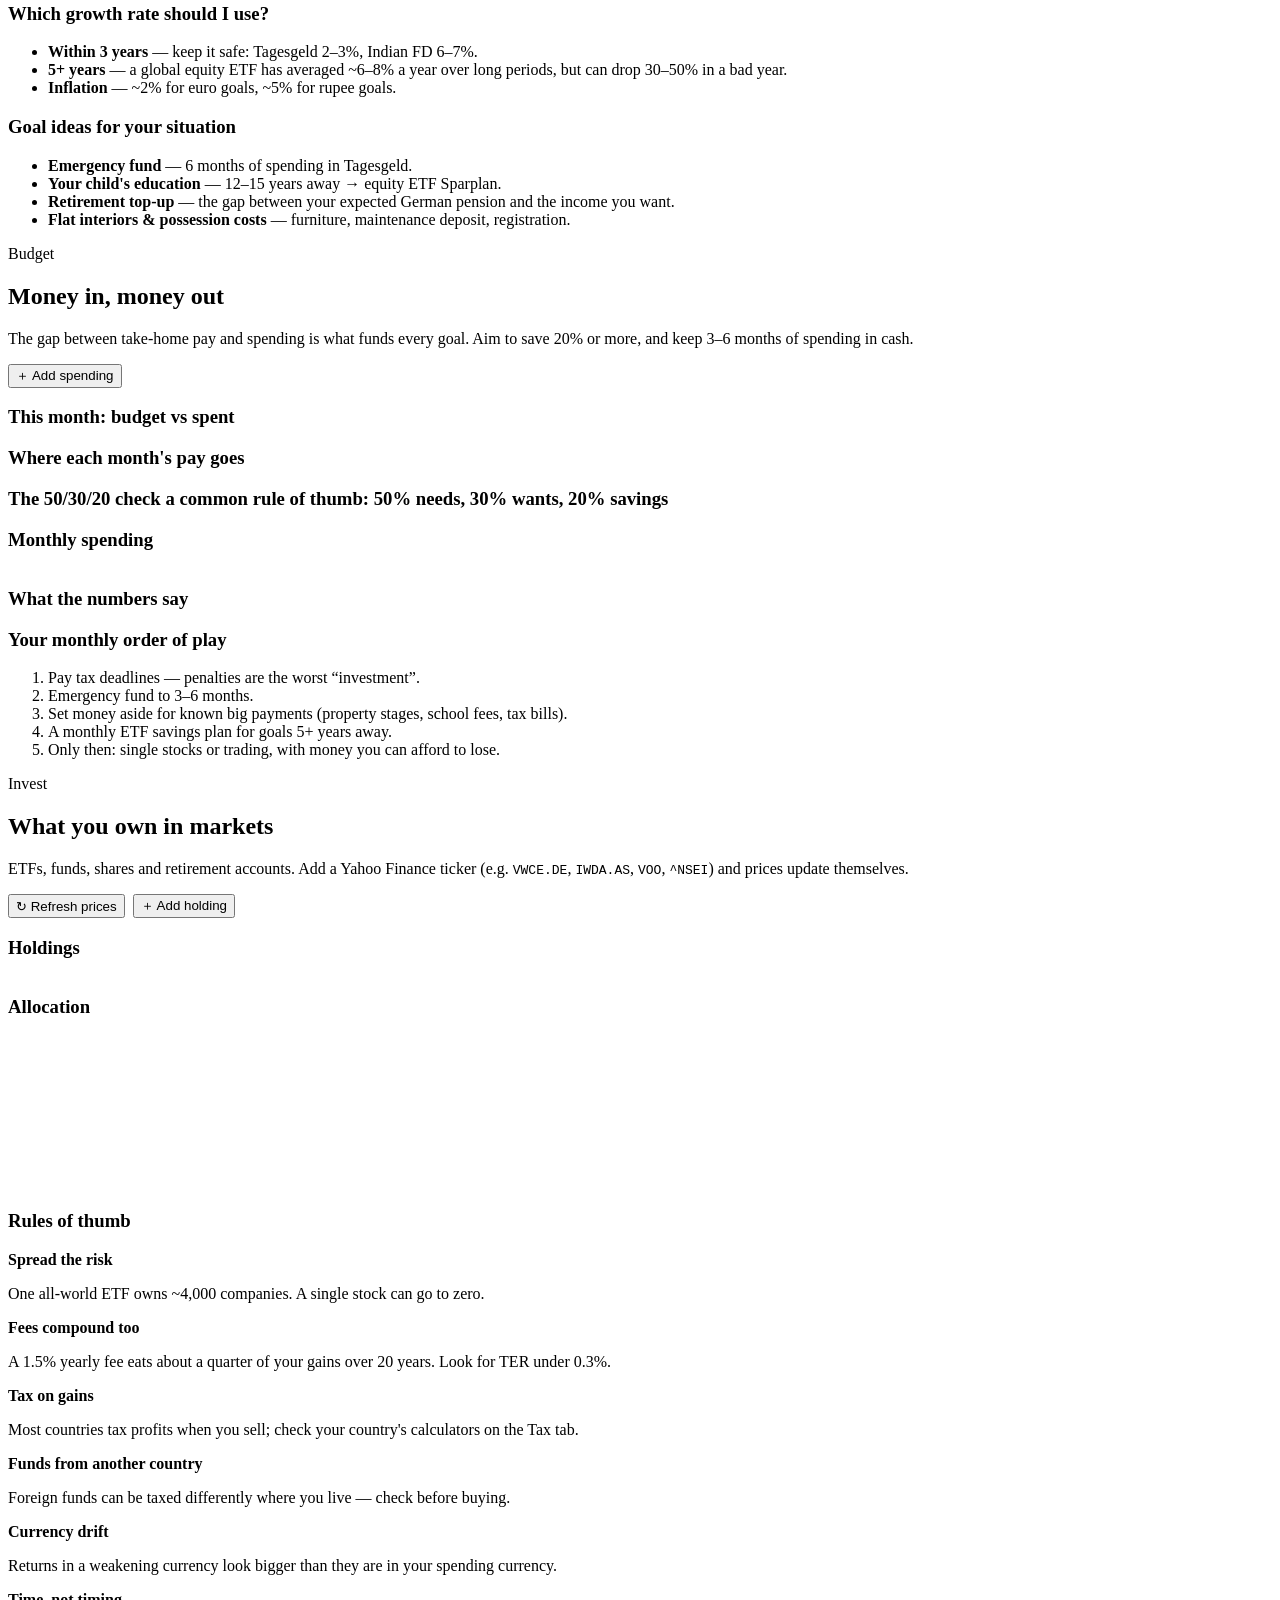
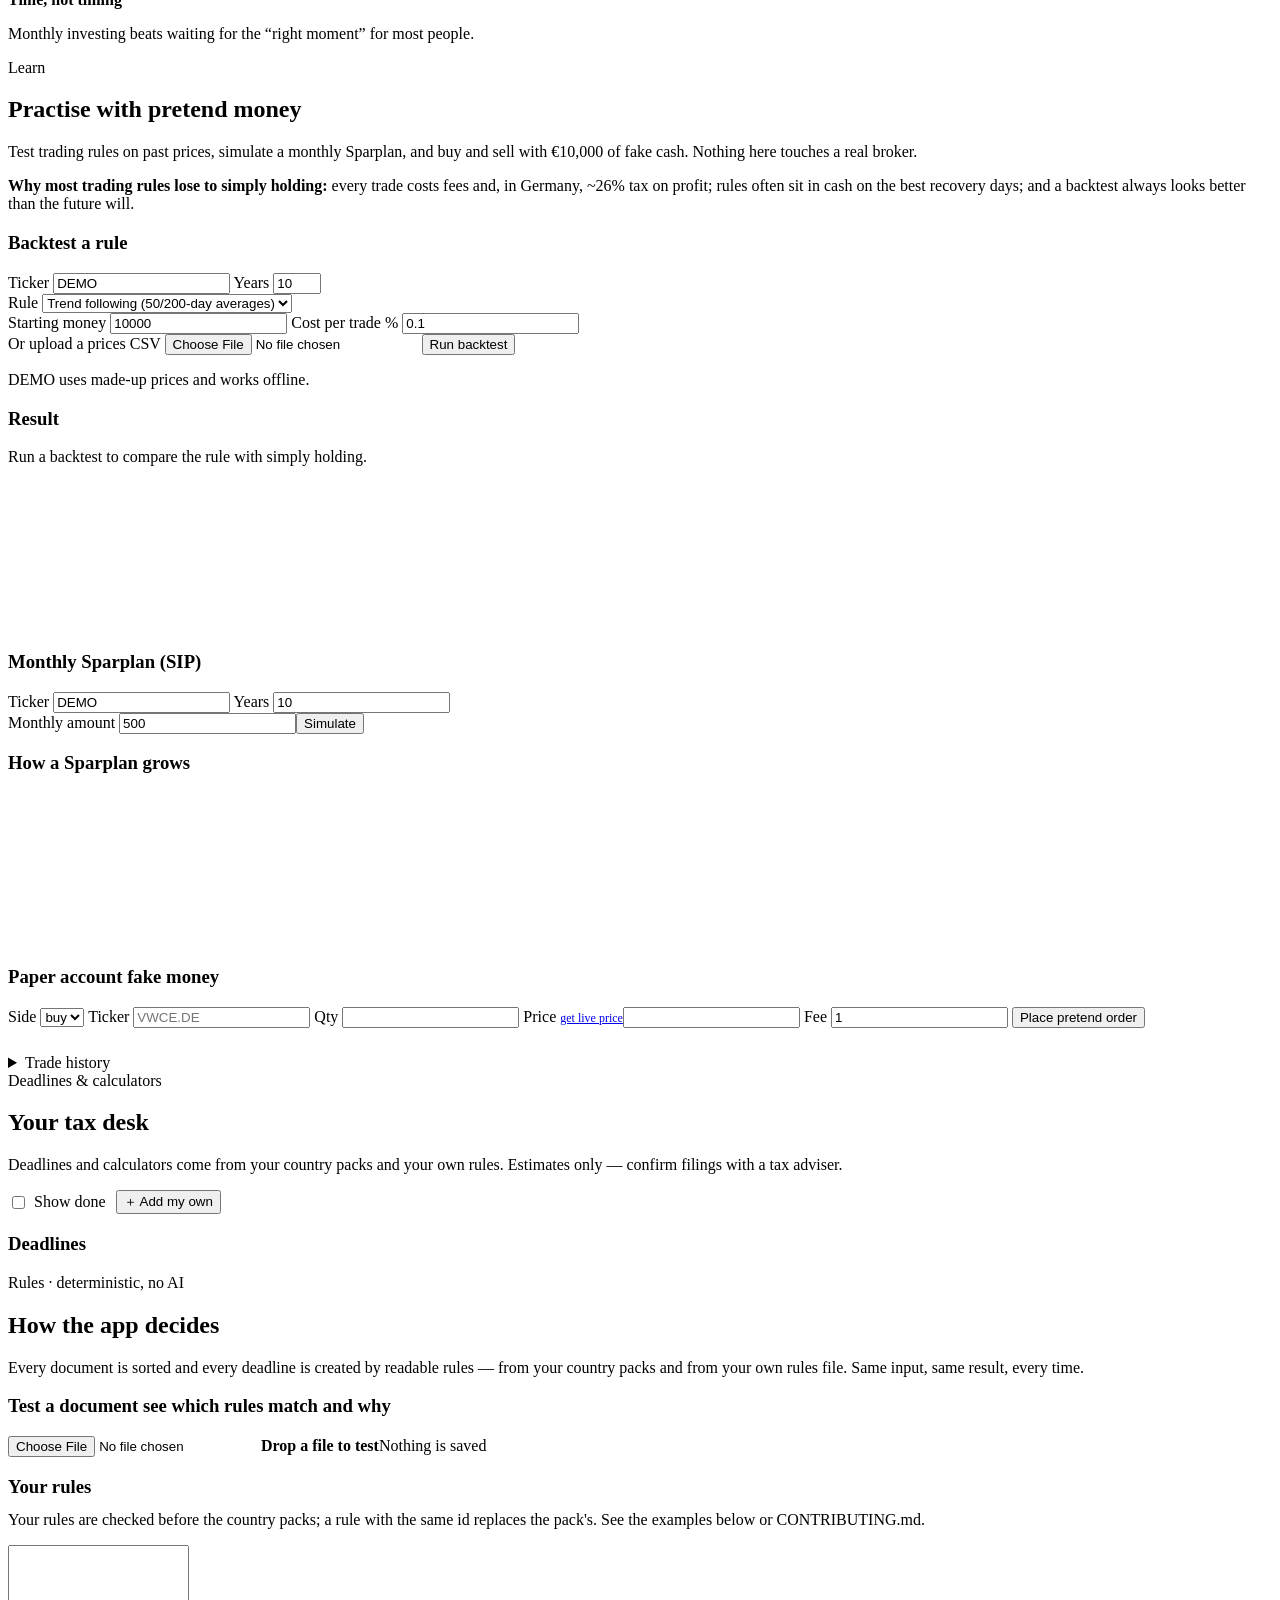
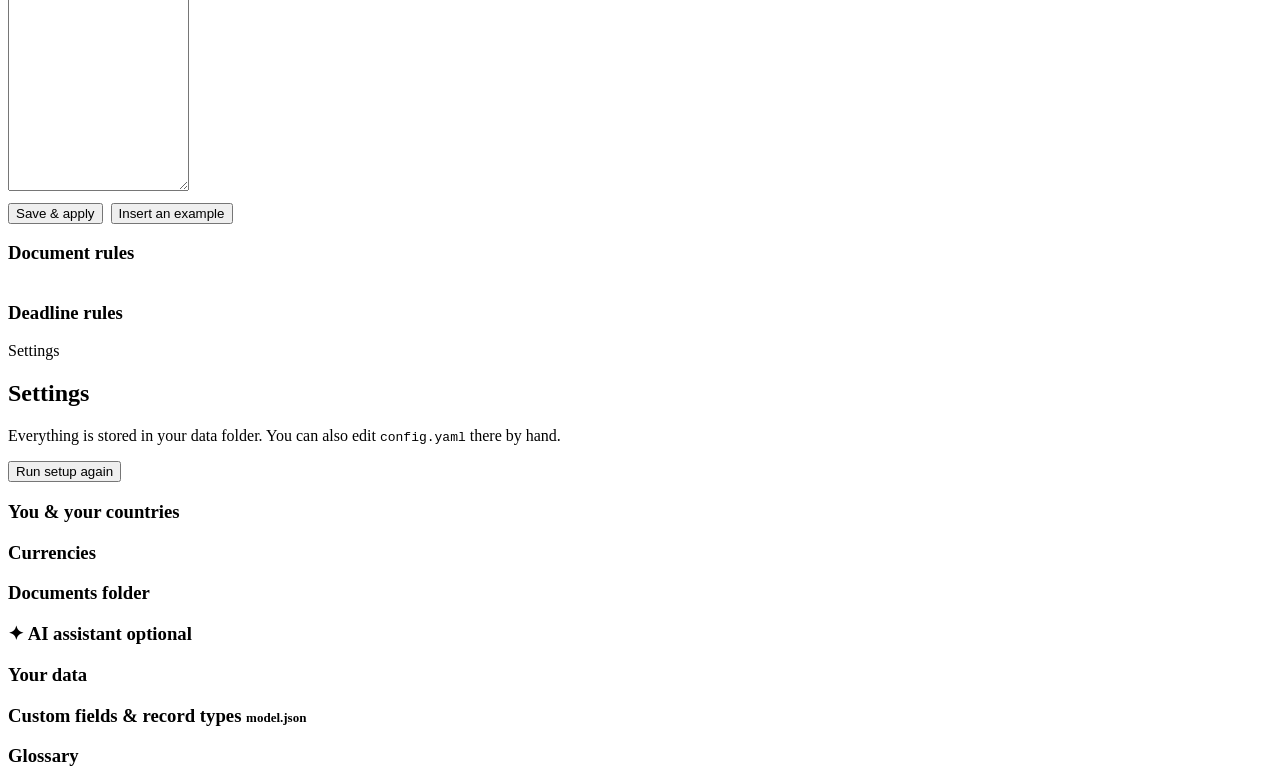
==== commit ee8e82fd: "feat(budget): budget vs spent this month, and a warning on Home - Budget shows this month so far aga" ====
--- a/aaryaai_finance/web/index.html
+++ b/aaryaai_finance/web/index.html
@@ -80,6 +80,7 @@
     <p>Everything below is worked out on this computer from your own entries and rules.</p></div>
     <span style="display:flex;gap:8px;flex-wrap:wrap" id="homeChips"></span></div>
   <div id="homeAttention"></div>
+  <div id="homeBudget"></div>
   <div class="kpis" id="homeKpis"></div>
   <div class="grid g-hero" style="margin-top:16px"><div class="card" id="homeCcy"></div><div class="card" id="homeComing"></div></div>
   <div class="grid g2"><div class="card" id="homeGoals"></div><div class="card" id="homeInbox"></div></div>
@@ -199,12 +200,7 @@
         <div class="card"><h3>In vs out <span class="sub" id="trendSub"></span></h3><div class="chartbox"><canvas id="chTrend"></canvas></div></div>
         <div class="card"><h3>Where it went</h3><div class="chartbox"><canvas id="chCats"></canvas></div></div>
       </div>
-      <div class="card"><h3>Transactions <span class="sub" id="txCount"></span></h3>
-        <div class="txtools"><input id="txSearch" type="search" placeholder="Search note, category, account or amount" aria-label="Search transactions">
-          <select id="txKind" aria-label="Type"><option value="">All types</option><option value="expense">Expenses</option><option value="income">Income</option><option value="transfer">Transfers</option></select>
-          <select id="txCat" aria-label="Category"><option value="">All categories</option></select>
-          <button type="button" class="sm ghost" id="txExport">Export CSV</button></div>
-        <div id="txList" class="txlist"></div></div>
+      <div class="card"><h3>Transactions <span class="sub" id="txCount"></span></h3><div id="txList" class="txlist"></div></div>
     </div>
     <aside>
       <div class="card quick"><h3>Add an entry</h3>
@@ -221,10 +217,6 @@
           <label>Note <input name="note" placeholder="e.g. REWE, school fees, SIP"></label>
           <button id="txSubmit">Add expense</button></form>
         <p class="err" id="txErr"></p></div>
-      <div class="card"><h3>Import a bank statement <span class="sub">CSV from your bank</span></h3>
-        <form id="impForm" class="form"><label>Into account <select name="account_id" required></select></label>
-          <label class="drop small" id="impDrop"><input type="file" id="impFile" accept=".csv,text/csv,text/plain"><b>Choose a CSV file</b><span>You check every row before anything is saved</span></label></form>
-        <p class="hint" id="impMsg" aria-live="polite"></p></div>
       <div class="card"><h3>Repeating <span class="sub">written in automatically</span></h3><div id="recList"></div></div>
     </aside>
   </div>
@@ -274,10 +266,11 @@
     <p>The gap between take-home pay and spending is what funds every goal. Aim to save 20% or more, and keep 3–6 months of spending in cash.</p></div>
     <button class="sm" onclick="editExpense()">＋ Add spending</button></div>
   <div class="kpis" id="cfKpis"></div>
+  <div class="card"><h3>This month: budget vs spent <span class="sub" id="bvaSub"></span></h3><div id="bva"></div></div>
   <div class="card"><h3>Where each month's pay goes</h3><div id="flow"></div><p class="hint" id="cfSrc" style="margin-bottom:0"></p></div>
   <div class="card"><h3>The 50/30/20 check <span class="sub">a common rule of thumb: 50% needs, 30% wants, 20% savings</span></h3><div id="rule"></div></div>
   <div class="grid g2">
-    <div class="card"><h3>Monthly spending <span class="sub">EUR</span></h3><table id="expTbl" class="rt"></table></div>
+    <div class="card"><h3>Monthly spending <span class="sub" id="expCcy"></span></h3><table id="expTbl" class="rt"></table></div>
     <div class="card"><h3>What the numbers say</h3><ul class="ideas" id="cfTips"></ul>
       <h3 style="margin-top:18px">Your monthly order of play</h3>
       <ol class="ideas"><li>Pay tax deadlines — penalties are the worst “investment”.</li><li>Emergency fund to 3–6 months.</li>
@@ -410,7 +403,6 @@
 </div>
 
 <dialog id="dlg"><form method="dialog" id="dlgForm" class="form"></form></dialog>
-<dialog id="impDlg" class="wide" aria-labelledby="impTitle"><div id="impBody"></div></dialog>
 <div id="toast" role="status"></div>
 <script src="/static/app.js"></script>
 <script src="/static/planning.js"></script>
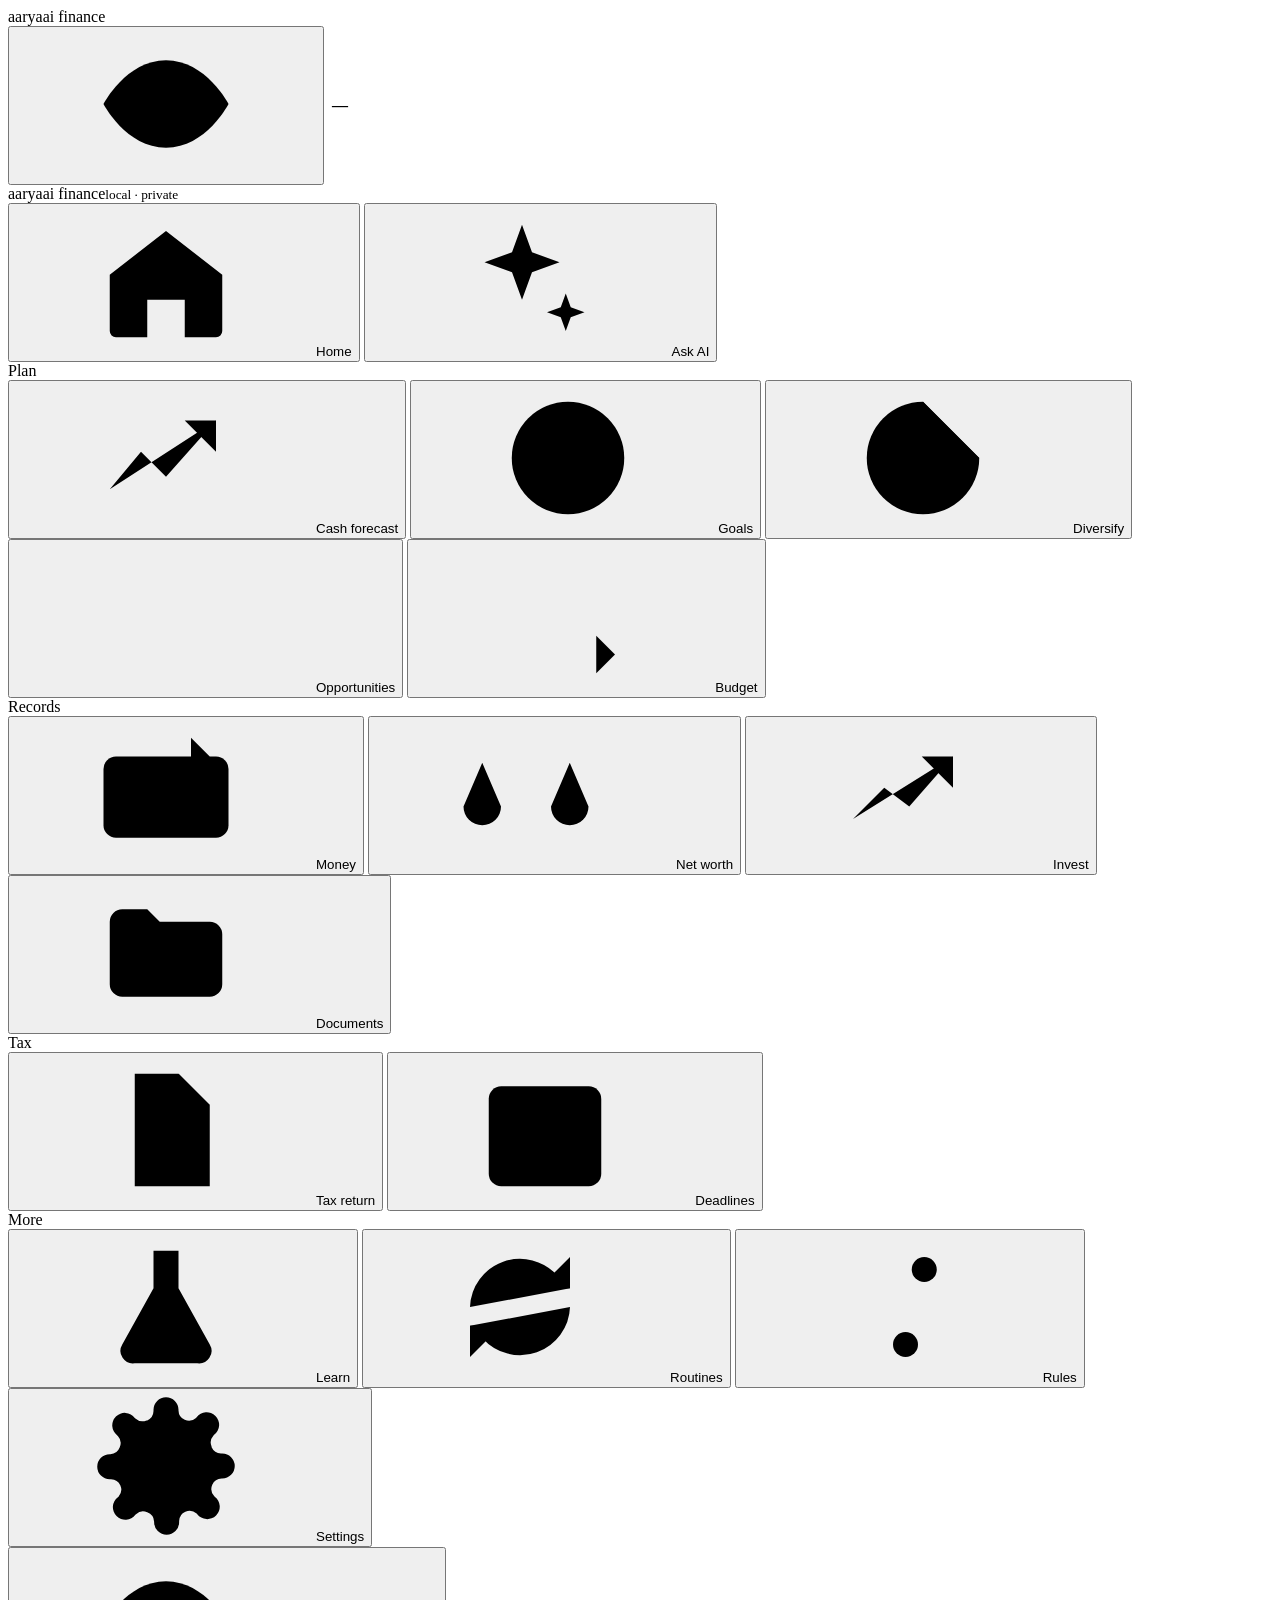
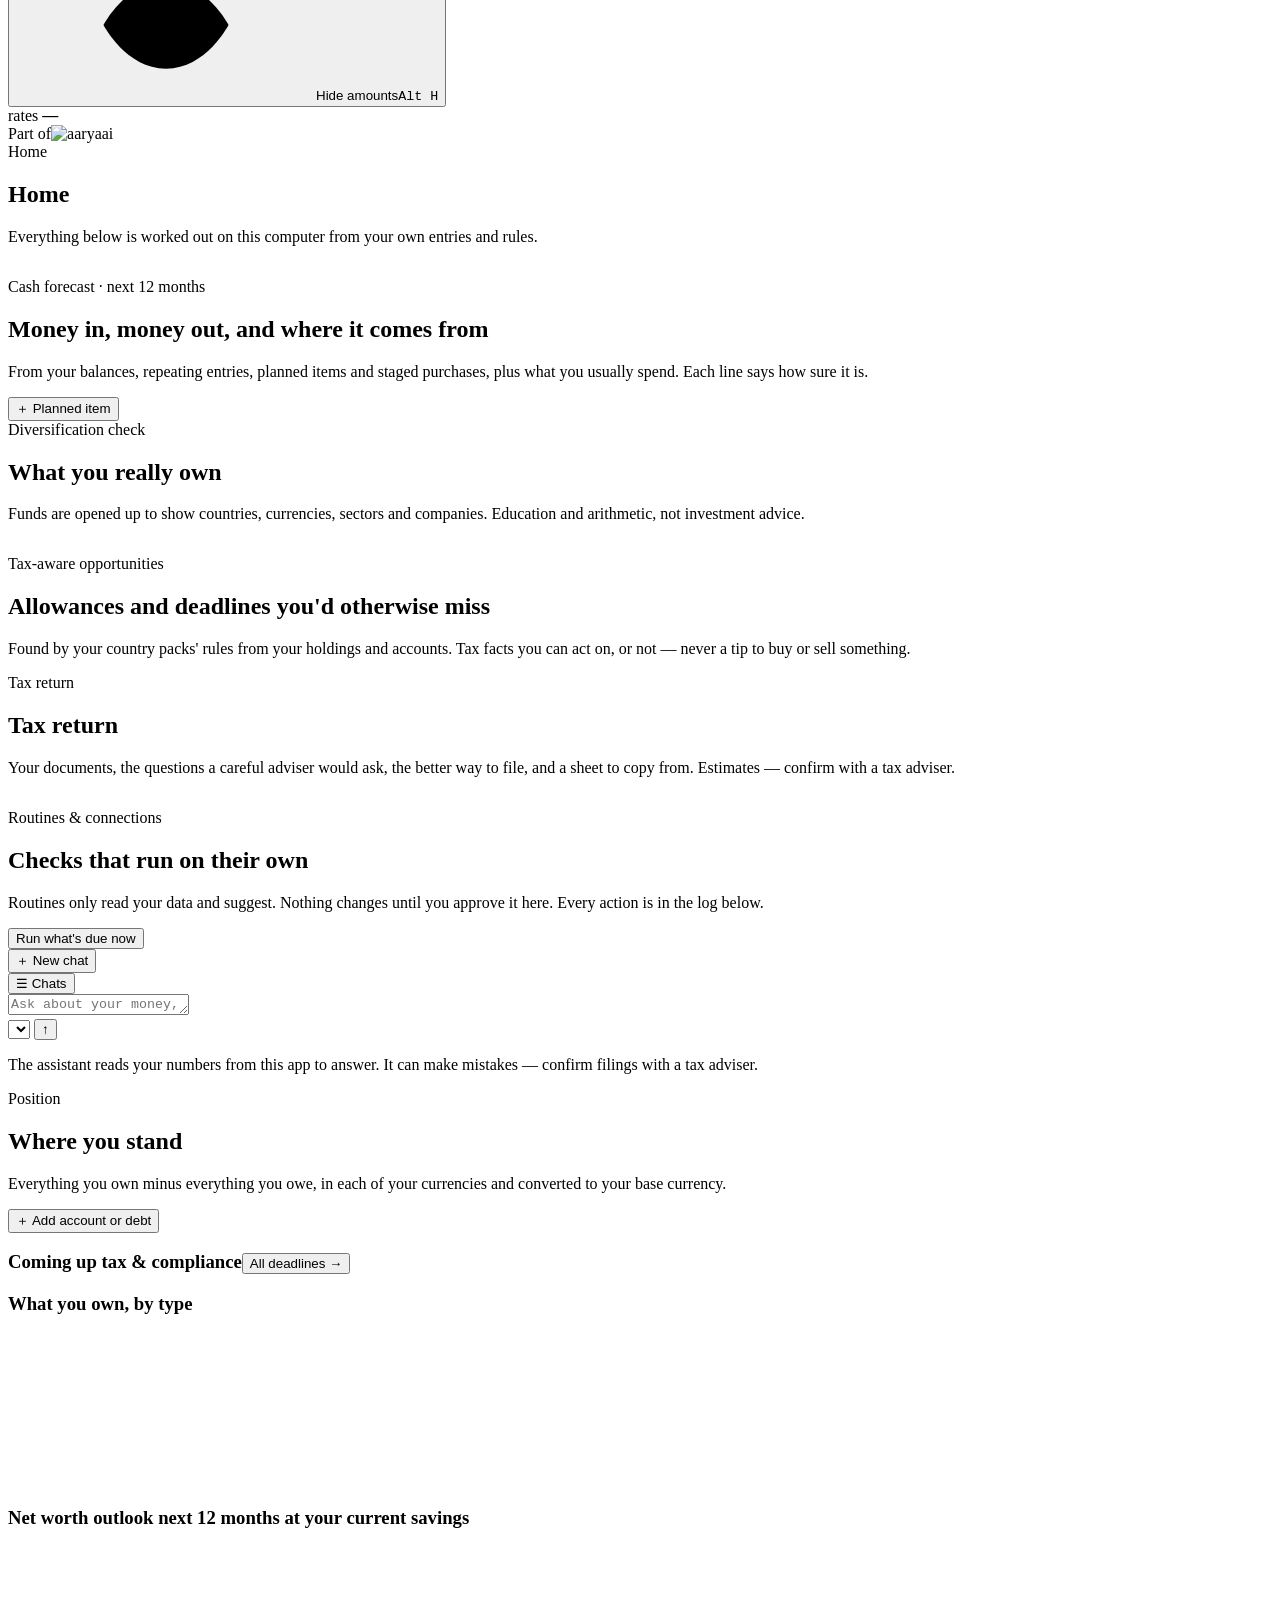
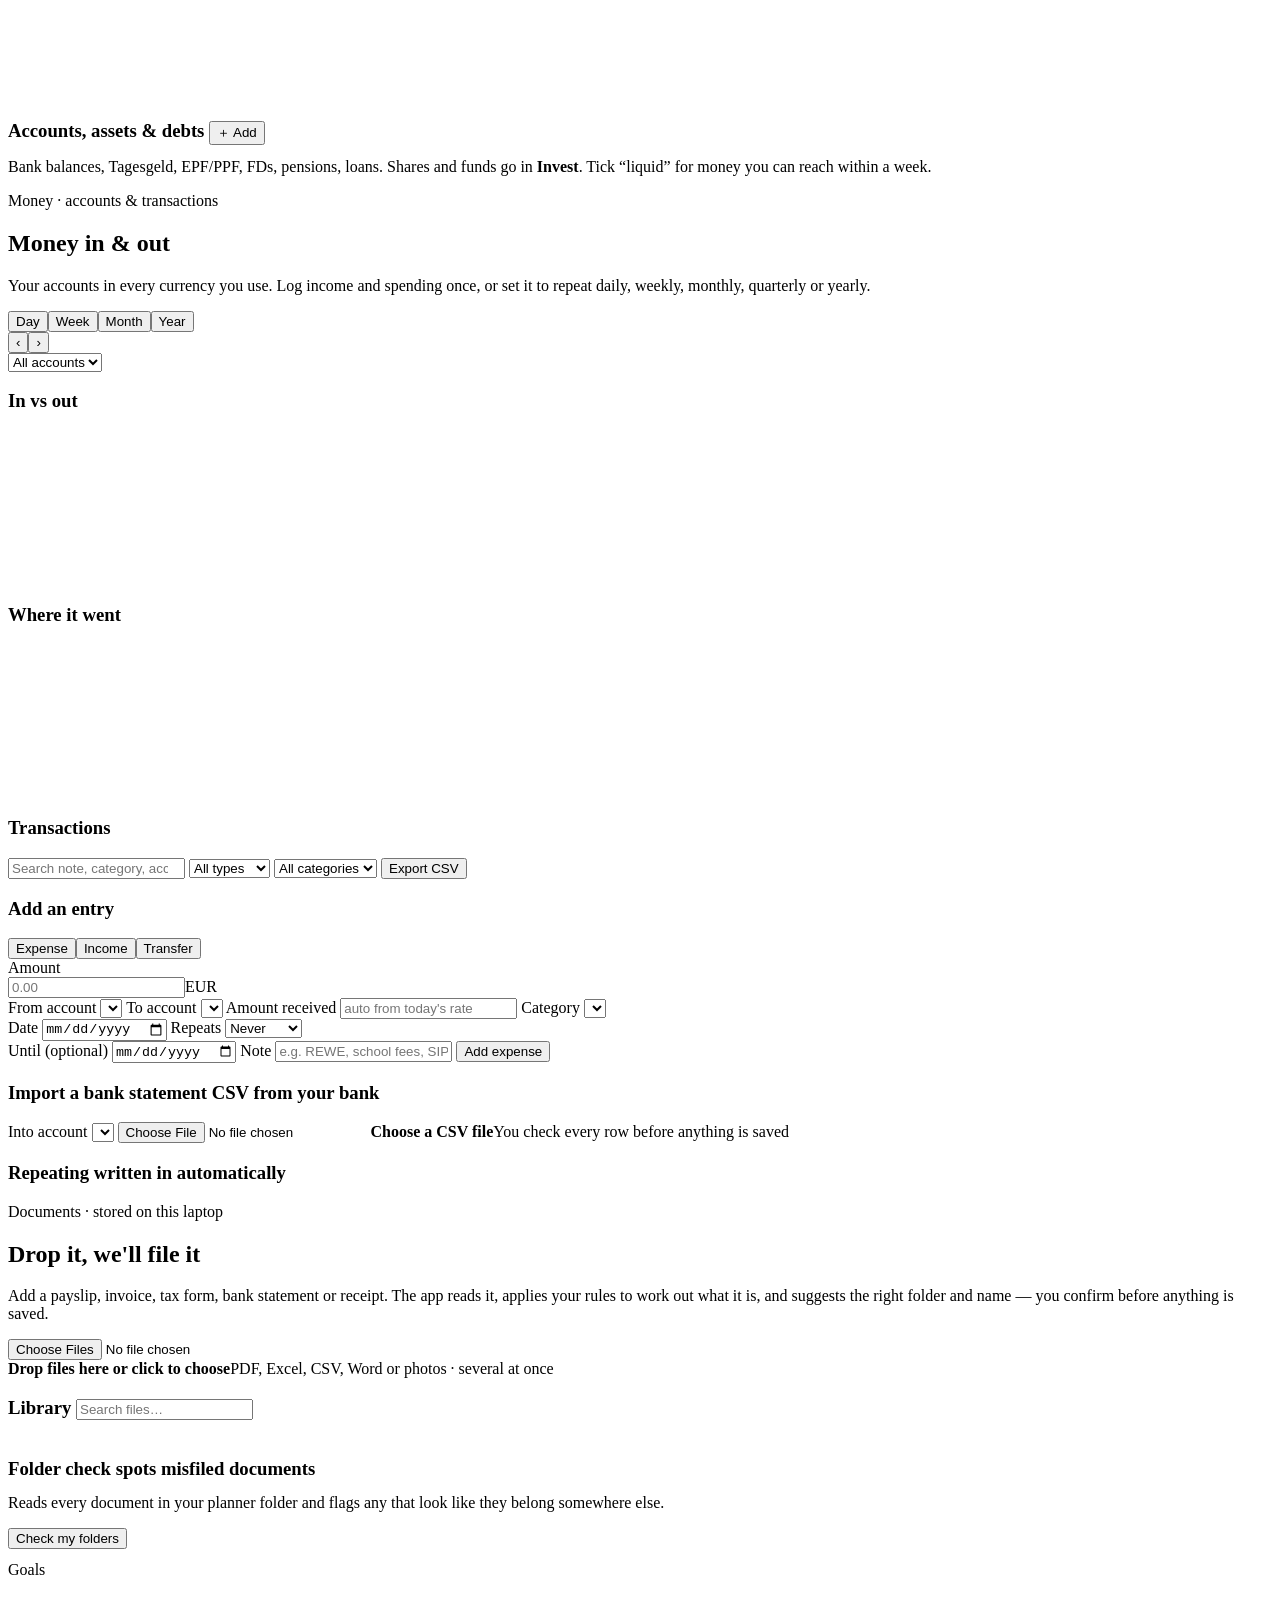
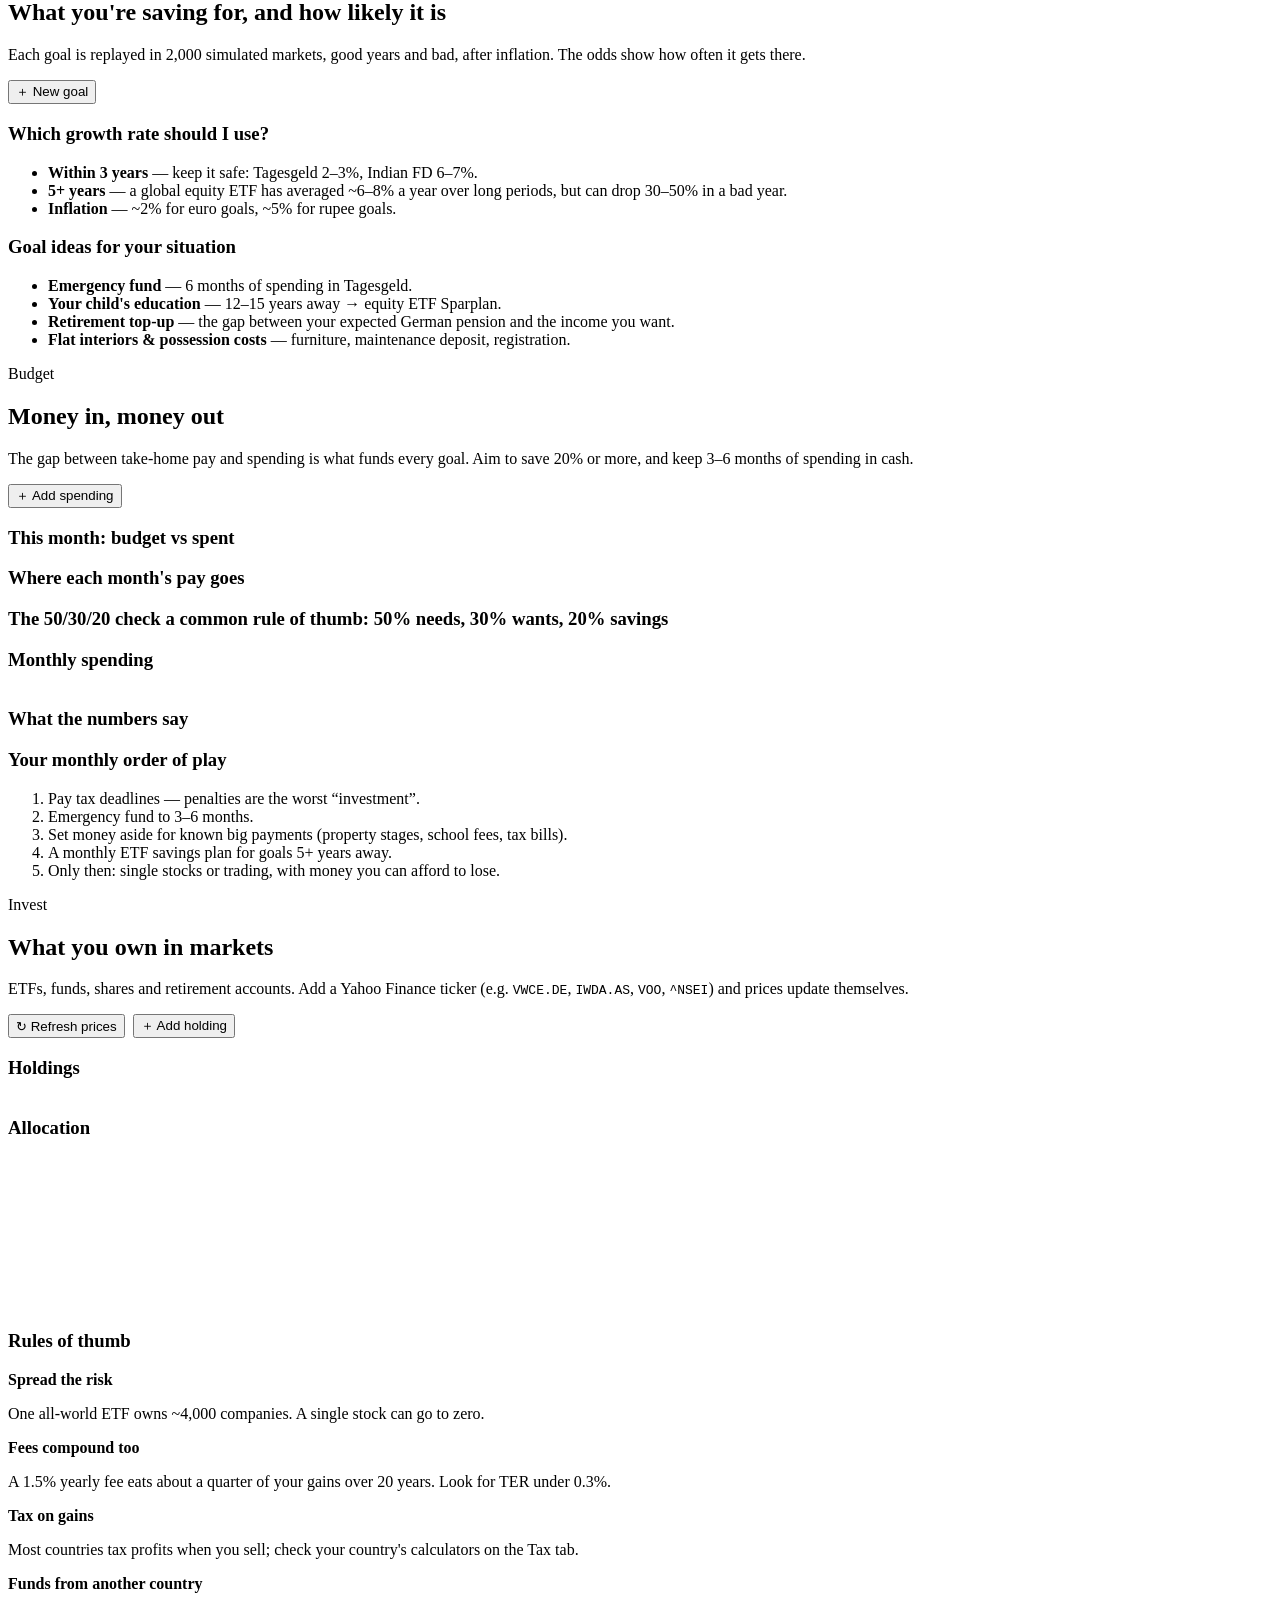
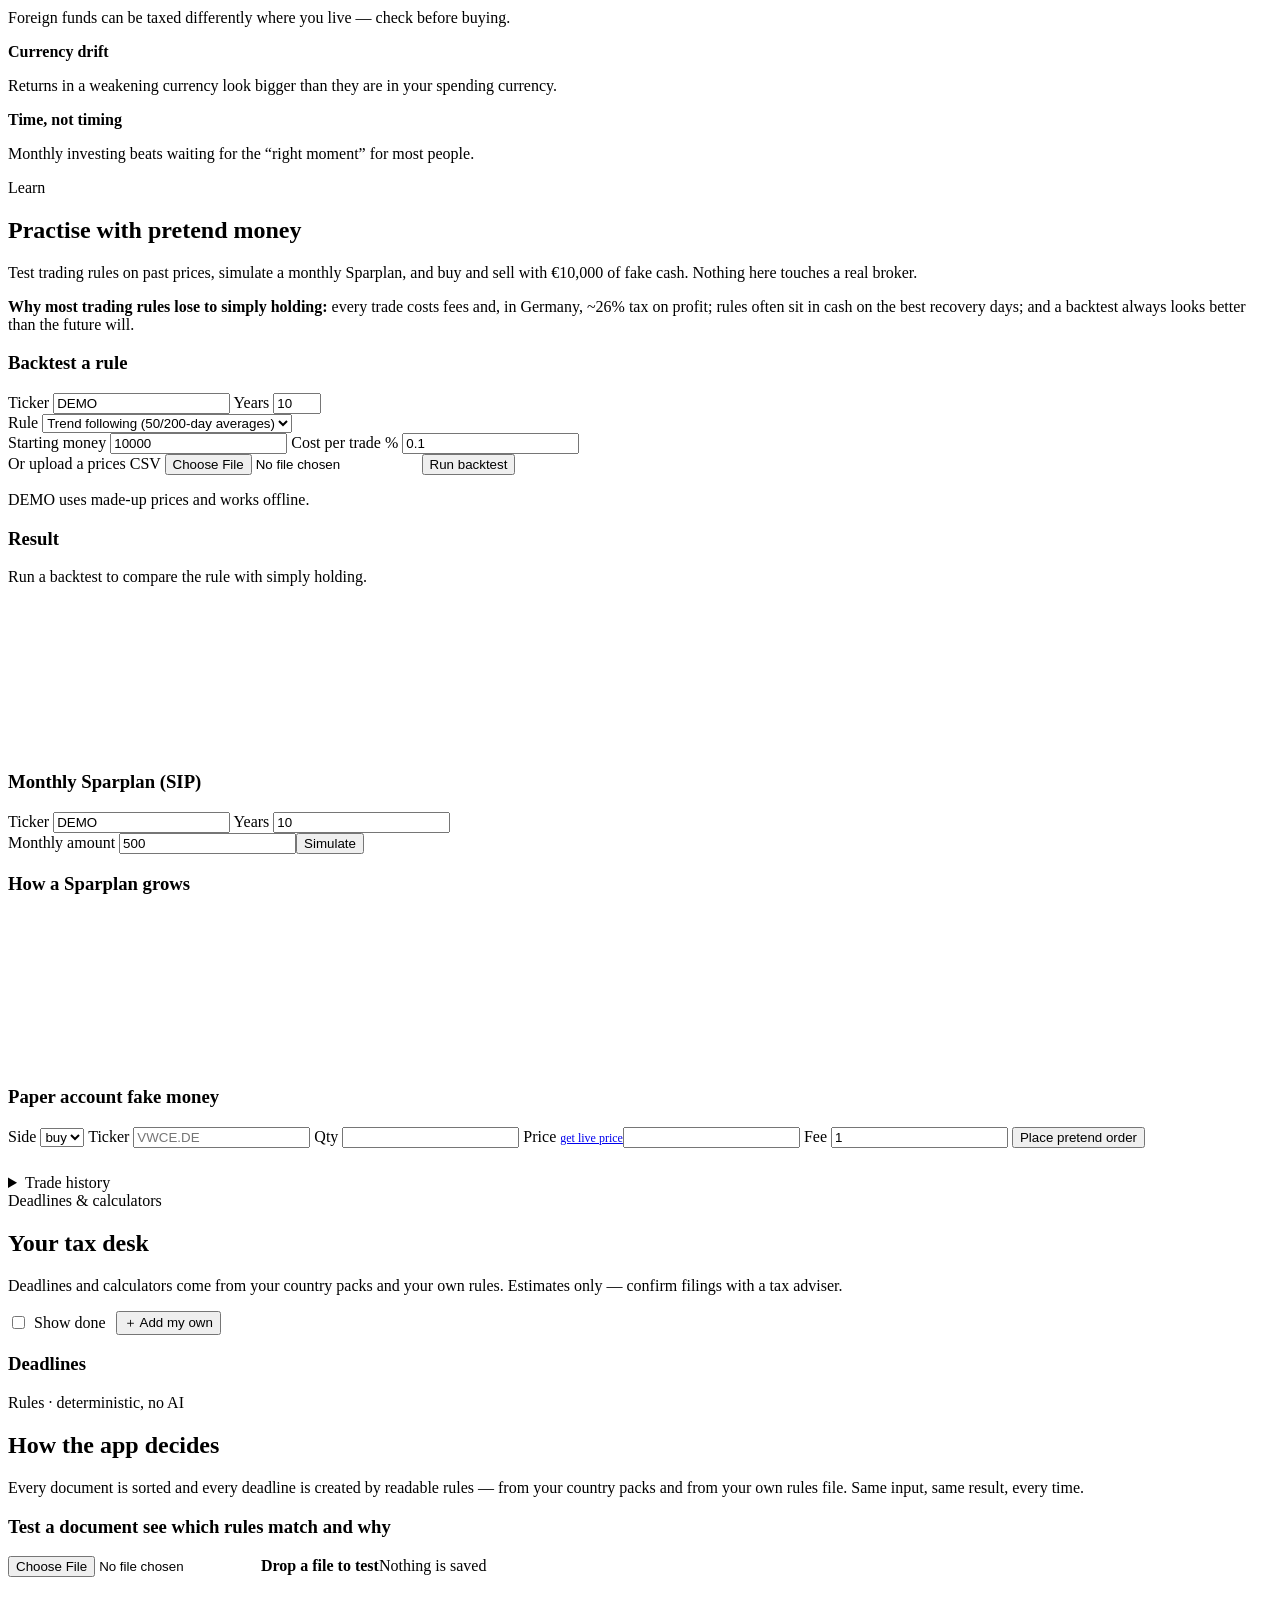
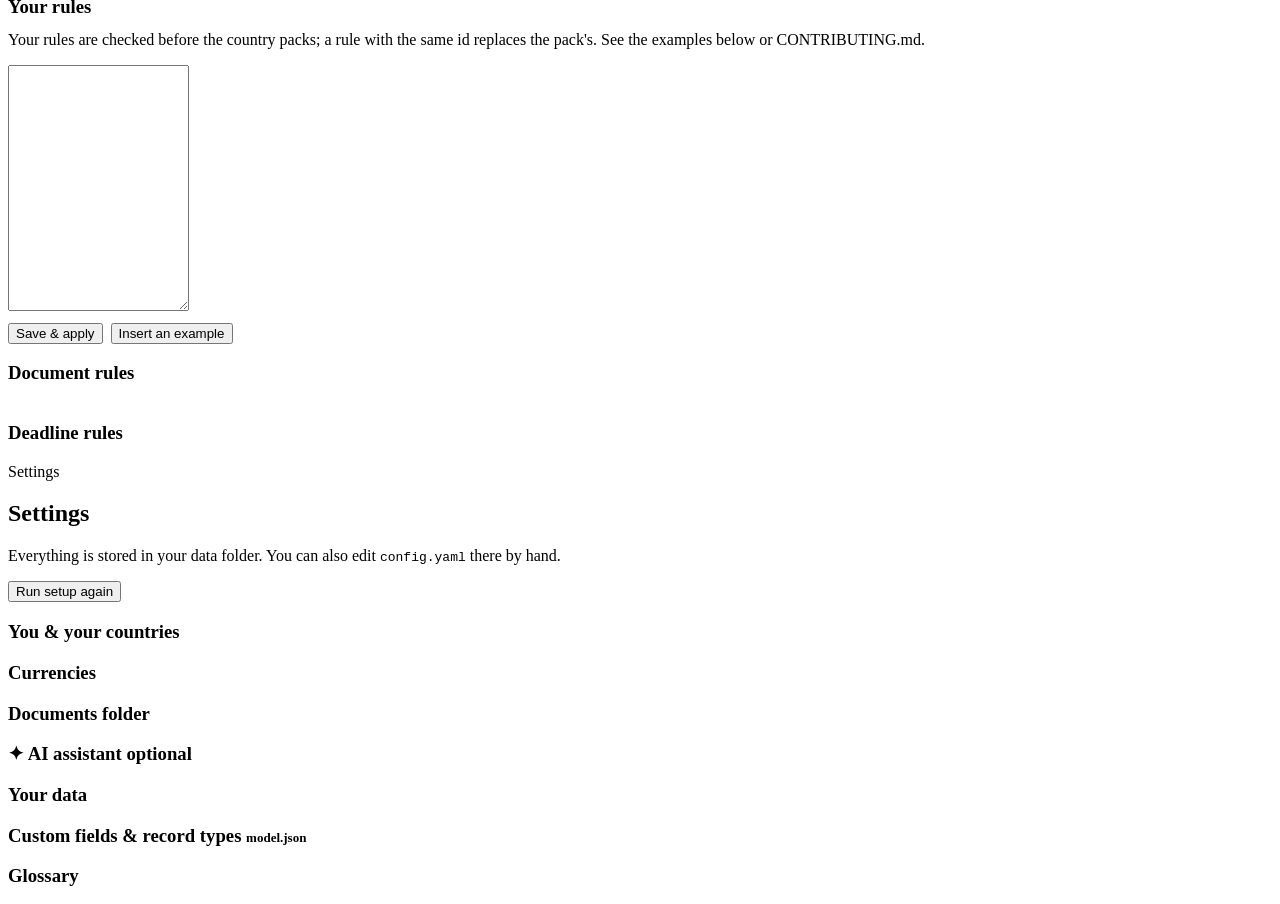
==== commit 78b628a3: "Merge pull request #15 from ajeetchouksey/feat/budget-vs-actual feat(budget): budget vs spent this m" ====
--- a/aaryaai_finance/web/index.html
+++ b/aaryaai_finance/web/index.html
@@ -200,7 +200,12 @@
         <div class="card"><h3>In vs out <span class="sub" id="trendSub"></span></h3><div class="chartbox"><canvas id="chTrend"></canvas></div></div>
         <div class="card"><h3>Where it went</h3><div class="chartbox"><canvas id="chCats"></canvas></div></div>
       </div>
-      <div class="card"><h3>Transactions <span class="sub" id="txCount"></span></h3><div id="txList" class="txlist"></div></div>
+      <div class="card"><h3>Transactions <span class="sub" id="txCount"></span></h3>
+        <div class="txtools"><input id="txSearch" type="search" placeholder="Search note, category, account or amount" aria-label="Search transactions">
+          <select id="txKind" aria-label="Type"><option value="">All types</option><option value="expense">Expenses</option><option value="income">Income</option><option value="transfer">Transfers</option></select>
+          <select id="txCat" aria-label="Category"><option value="">All categories</option></select>
+          <button type="button" class="sm ghost" id="txExport">Export CSV</button></div>
+        <div id="txList" class="txlist"></div></div>
     </div>
     <aside>
       <div class="card quick"><h3>Add an entry</h3>
@@ -217,6 +222,10 @@
           <label>Note <input name="note" placeholder="e.g. REWE, school fees, SIP"></label>
           <button id="txSubmit">Add expense</button></form>
         <p class="err" id="txErr"></p></div>
+      <div class="card"><h3>Import a bank statement <span class="sub">CSV from your bank</span></h3>
+        <form id="impForm" class="form"><label>Into account <select name="account_id" required></select></label>
+          <label class="drop small" id="impDrop"><input type="file" id="impFile" accept=".csv,text/csv,text/plain"><b>Choose a CSV file</b><span>You check every row before anything is saved</span></label></form>
+        <p class="hint" id="impMsg" aria-live="polite"></p></div>
       <div class="card"><h3>Repeating <span class="sub">written in automatically</span></h3><div id="recList"></div></div>
     </aside>
   </div>
@@ -403,6 +412,7 @@
 </div>
 
 <dialog id="dlg"><form method="dialog" id="dlgForm" class="form"></form></dialog>
+<dialog id="impDlg" class="wide" aria-labelledby="impTitle"><div id="impBody"></div></dialog>
 <div id="toast" role="status"></div>
 <script src="/static/app.js"></script>
 <script src="/static/planning.js"></script>
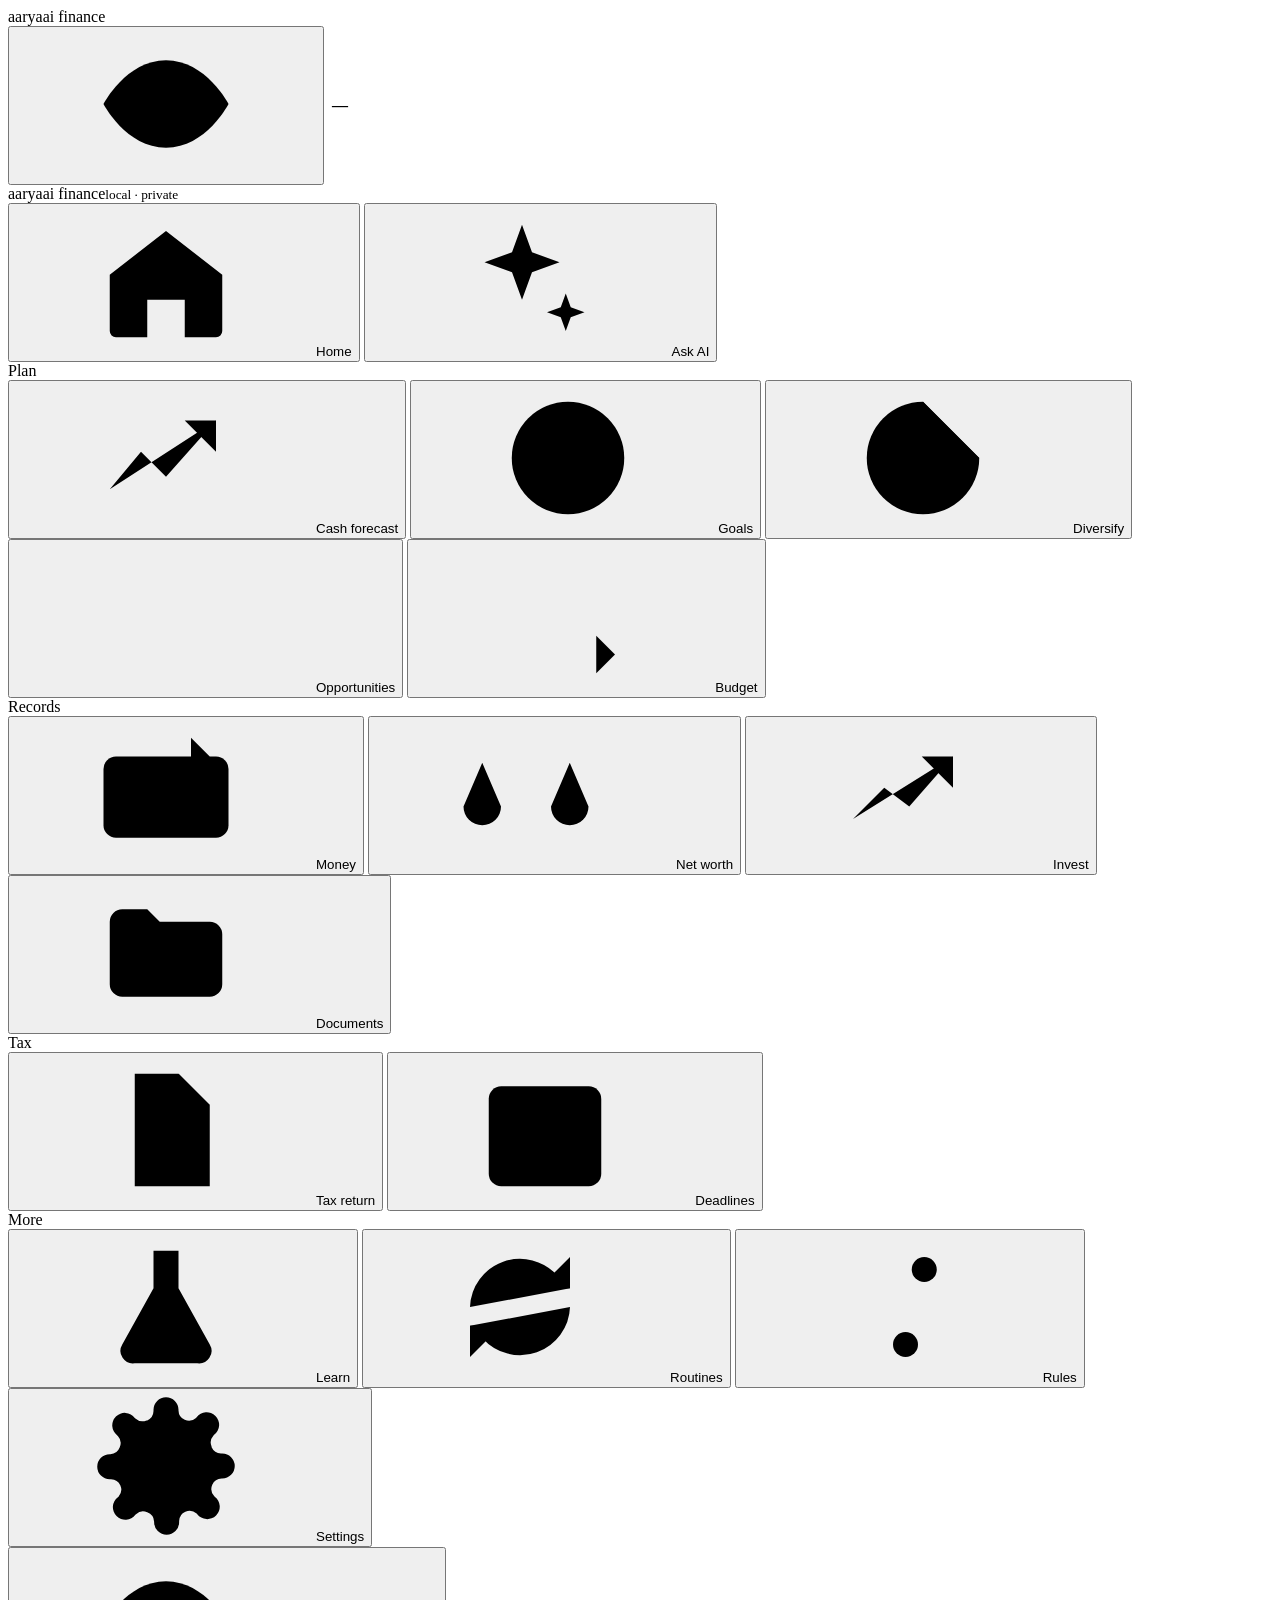
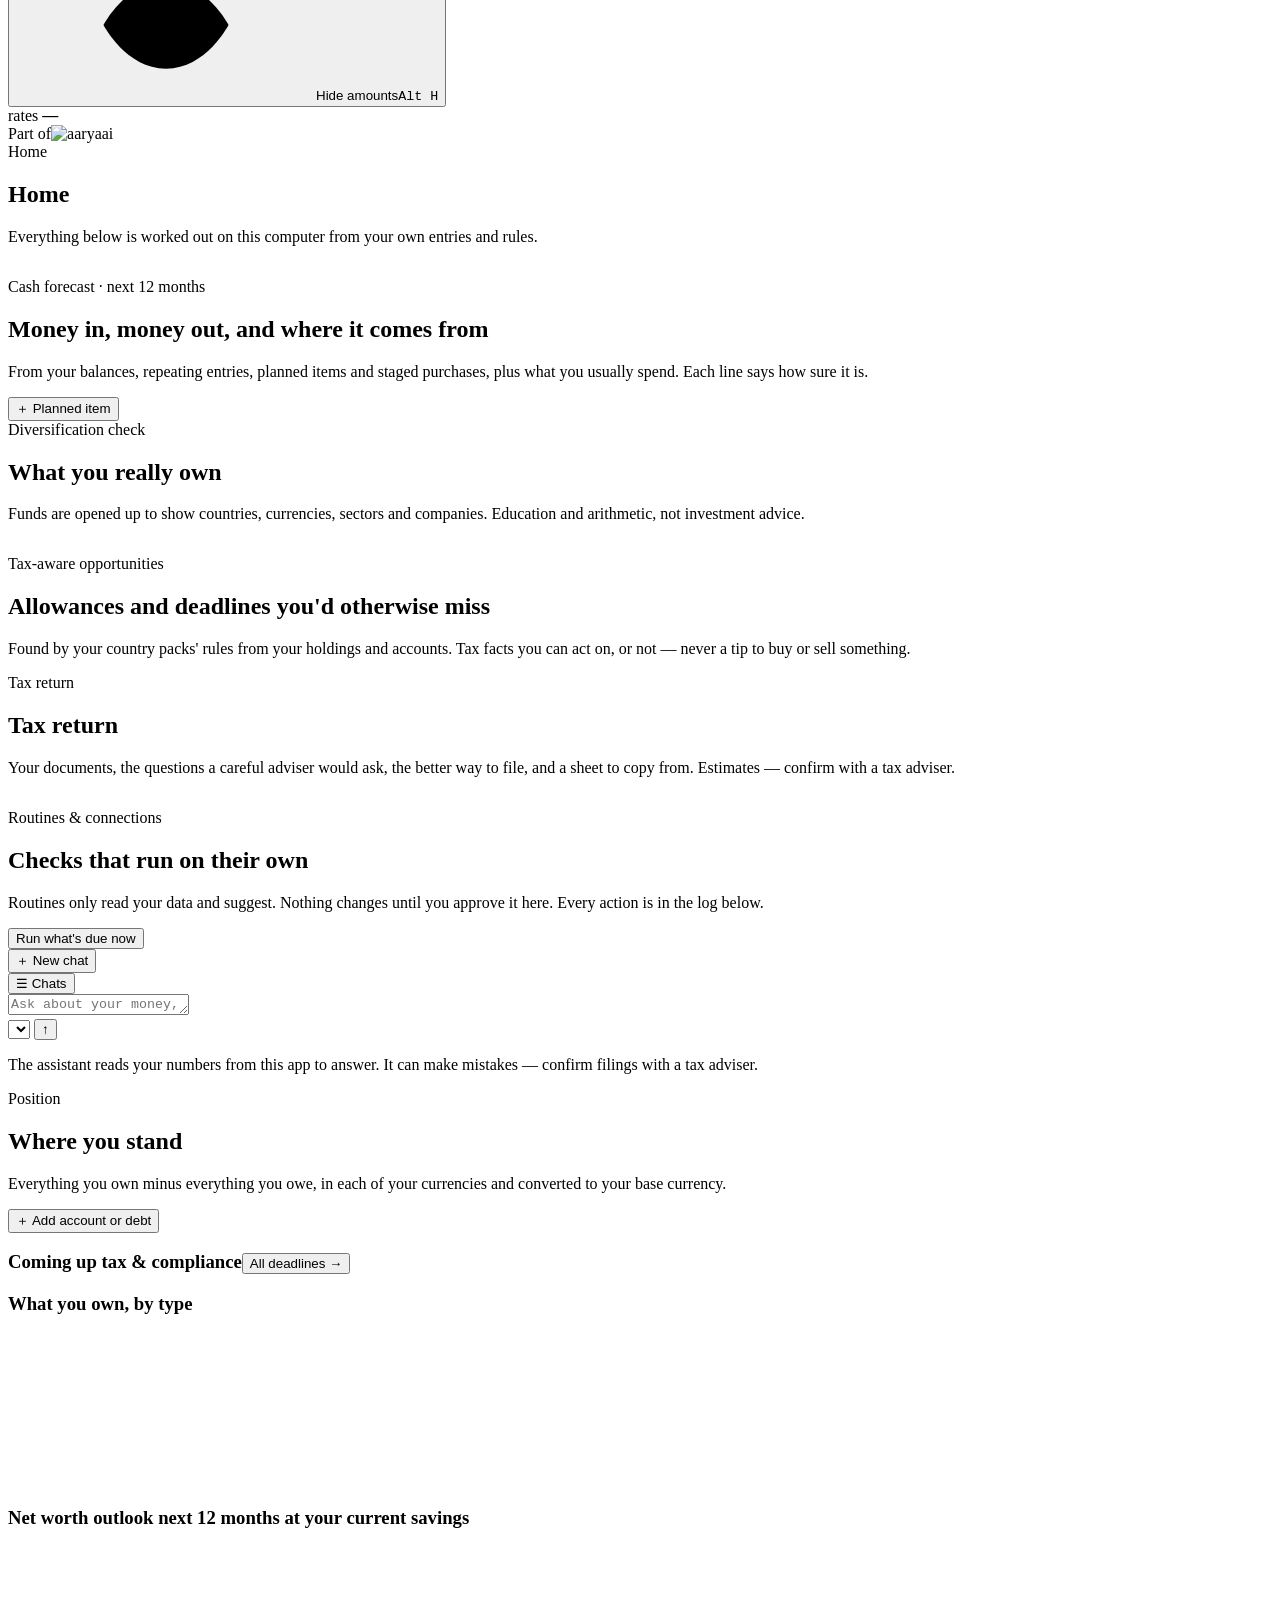
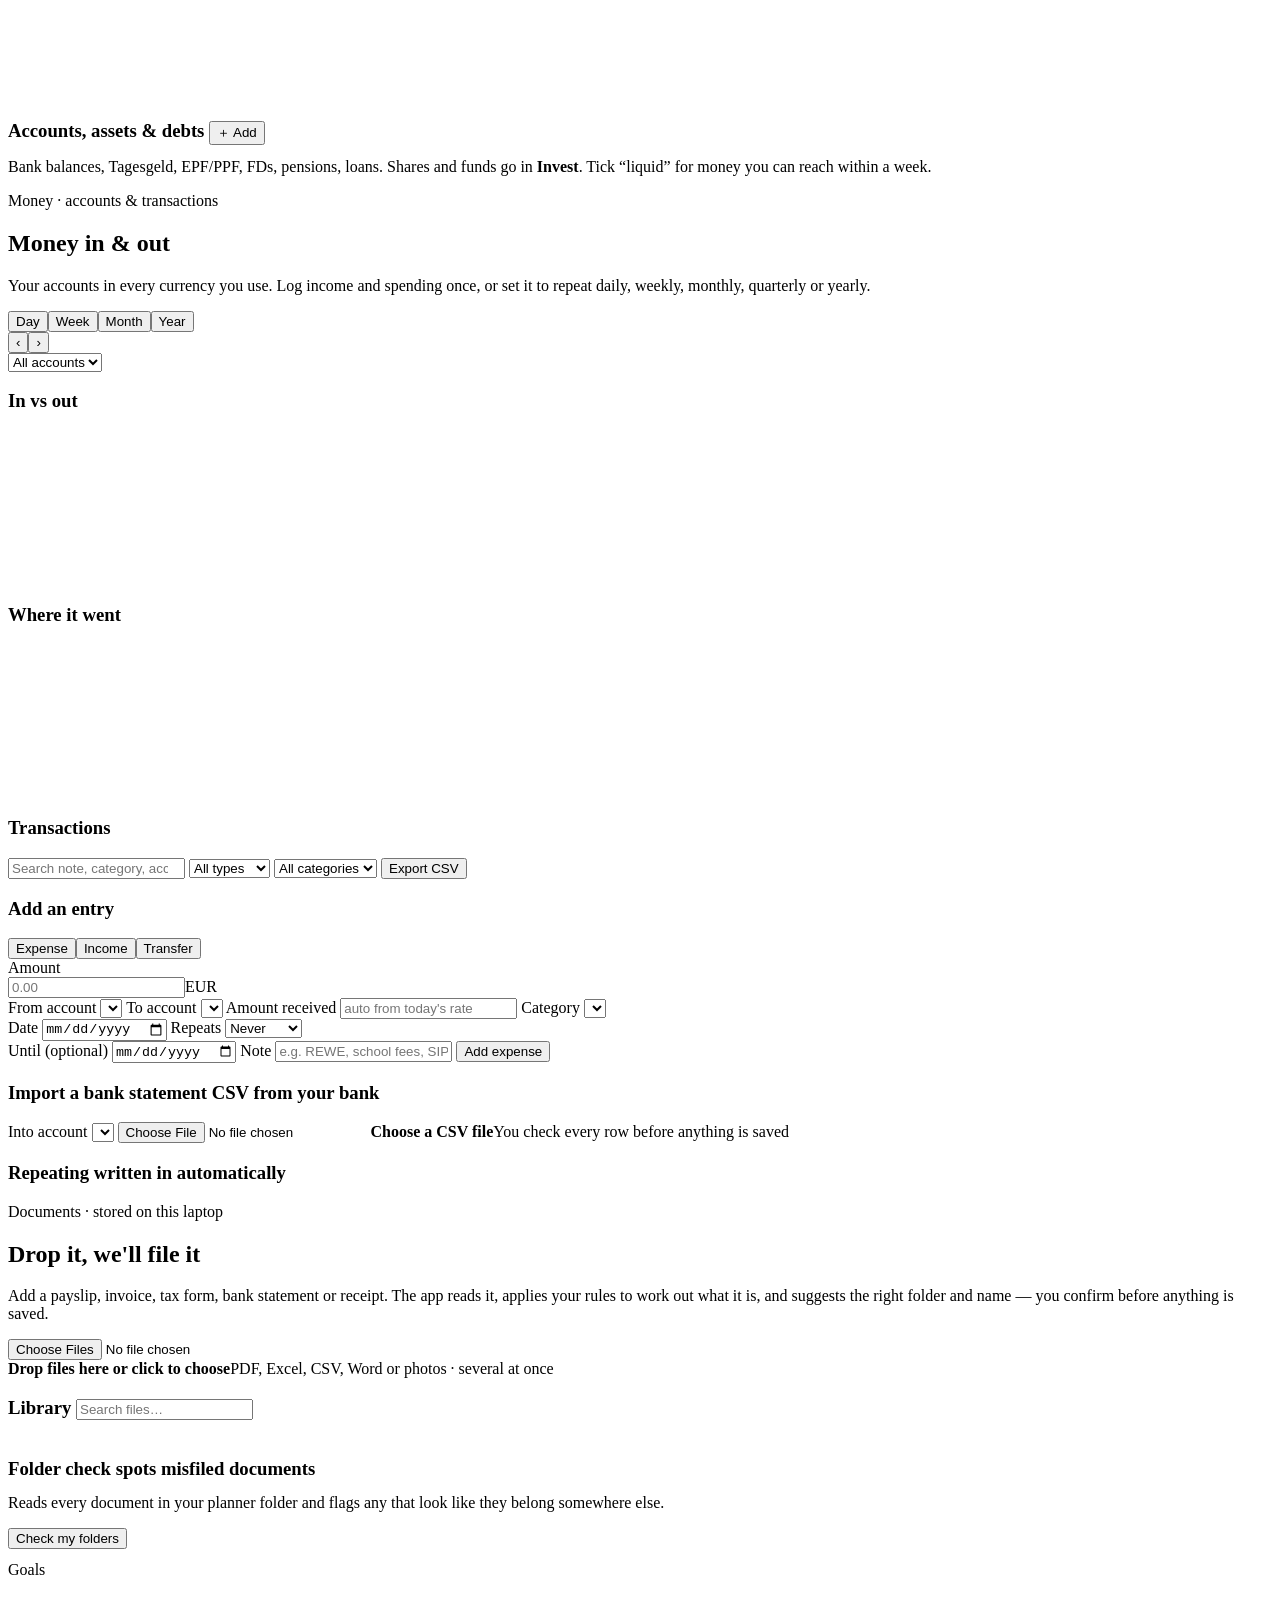
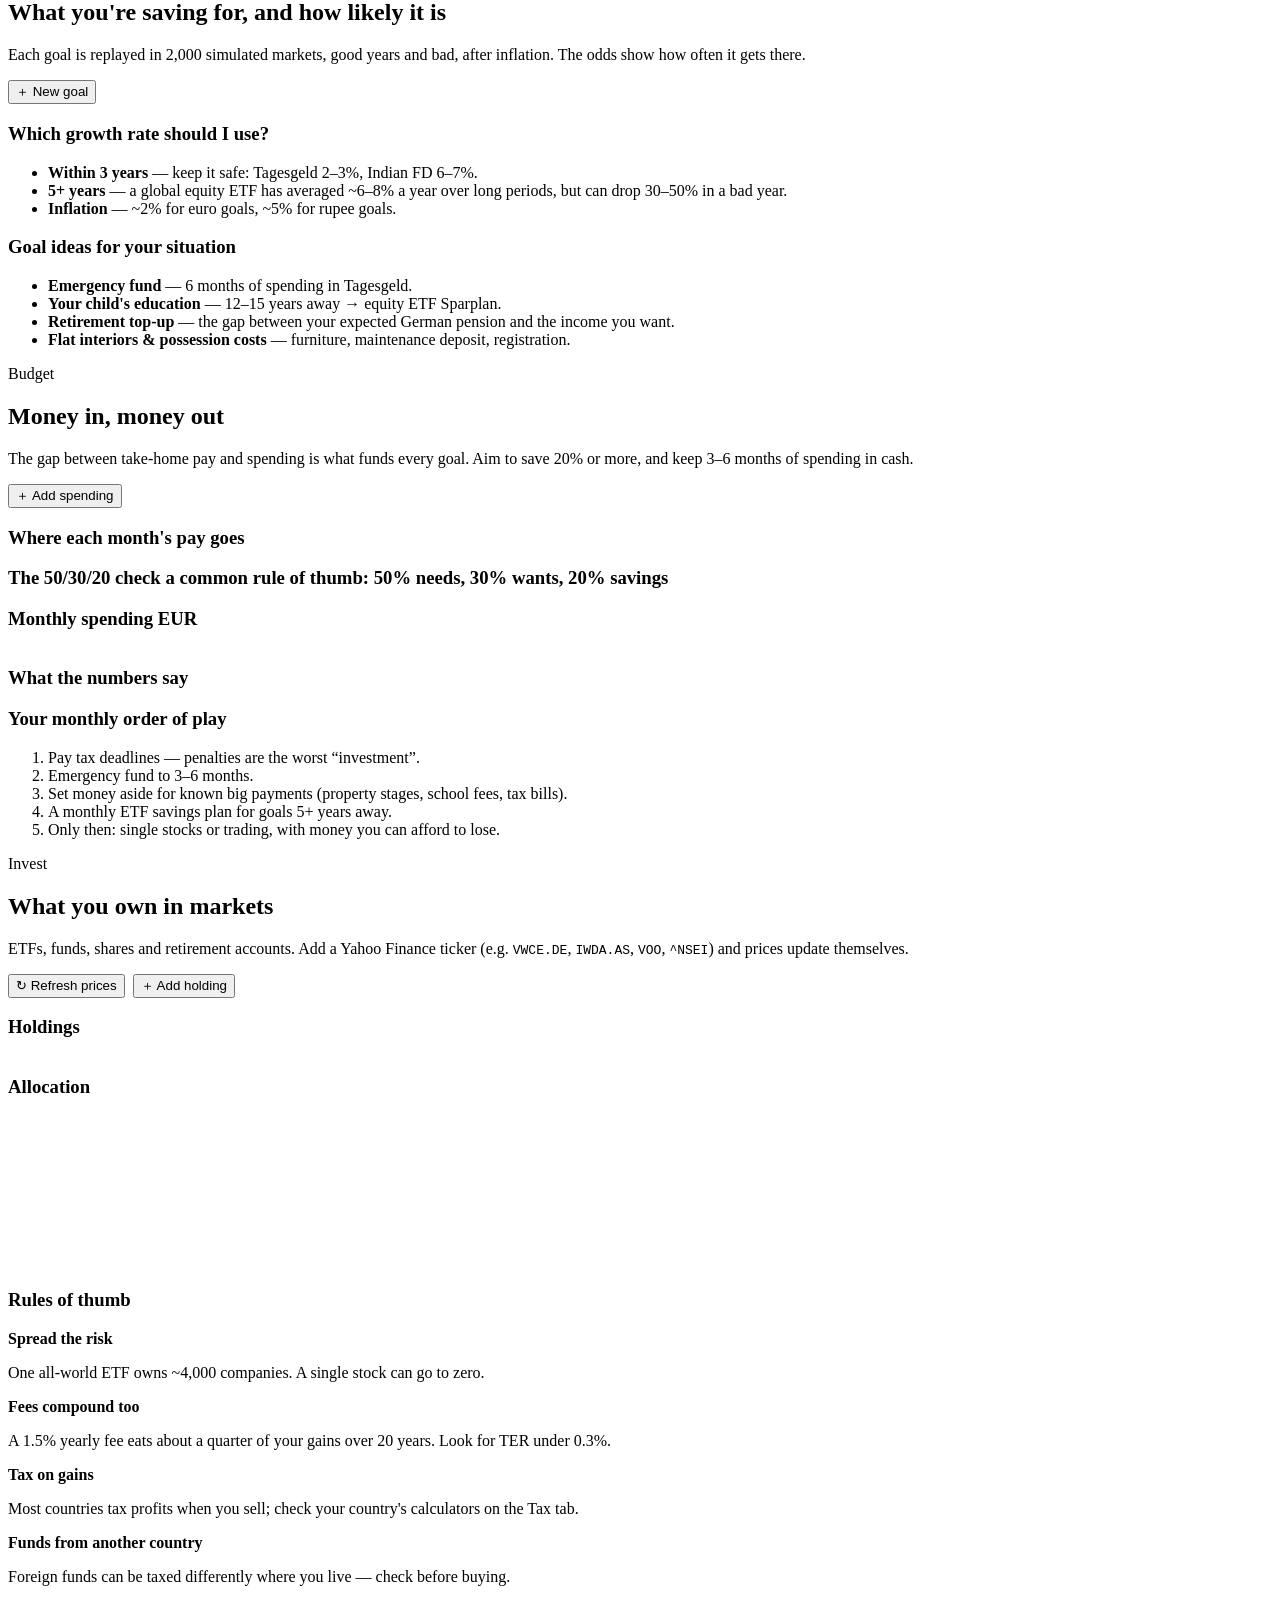
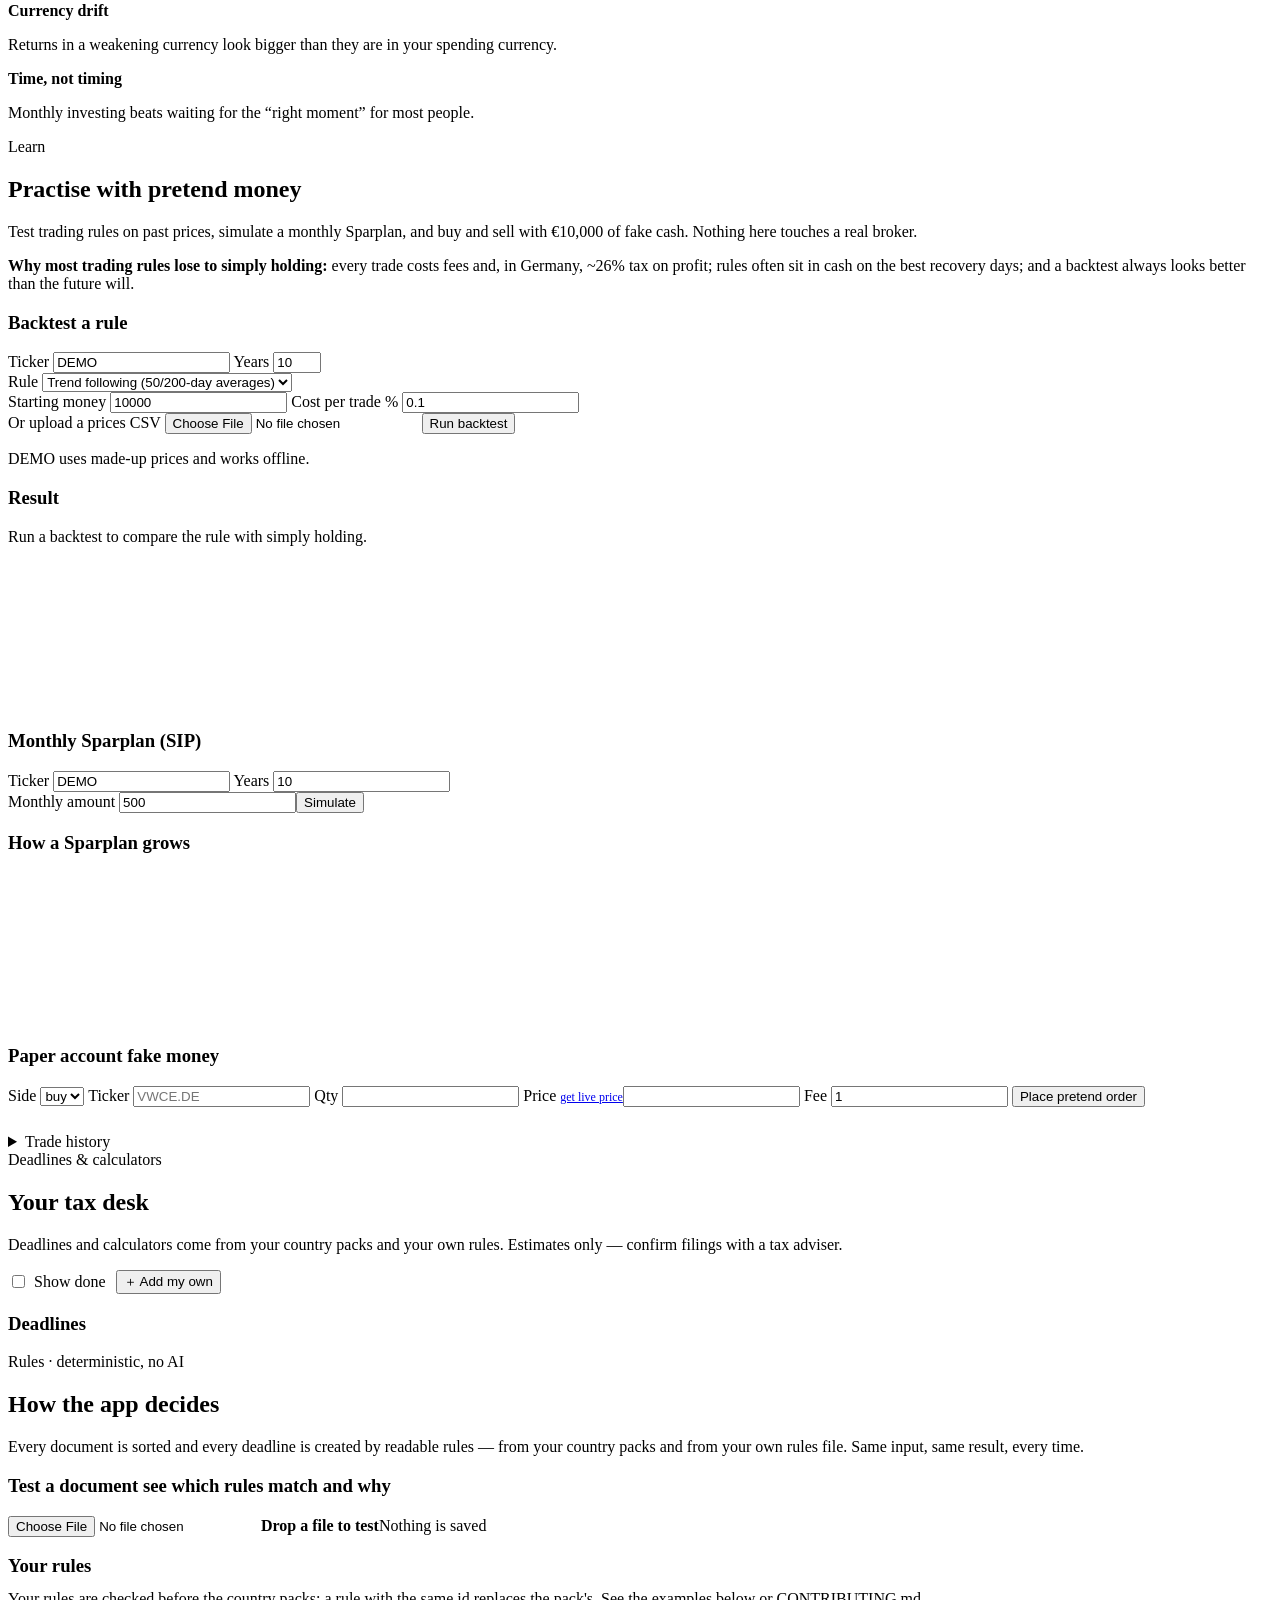
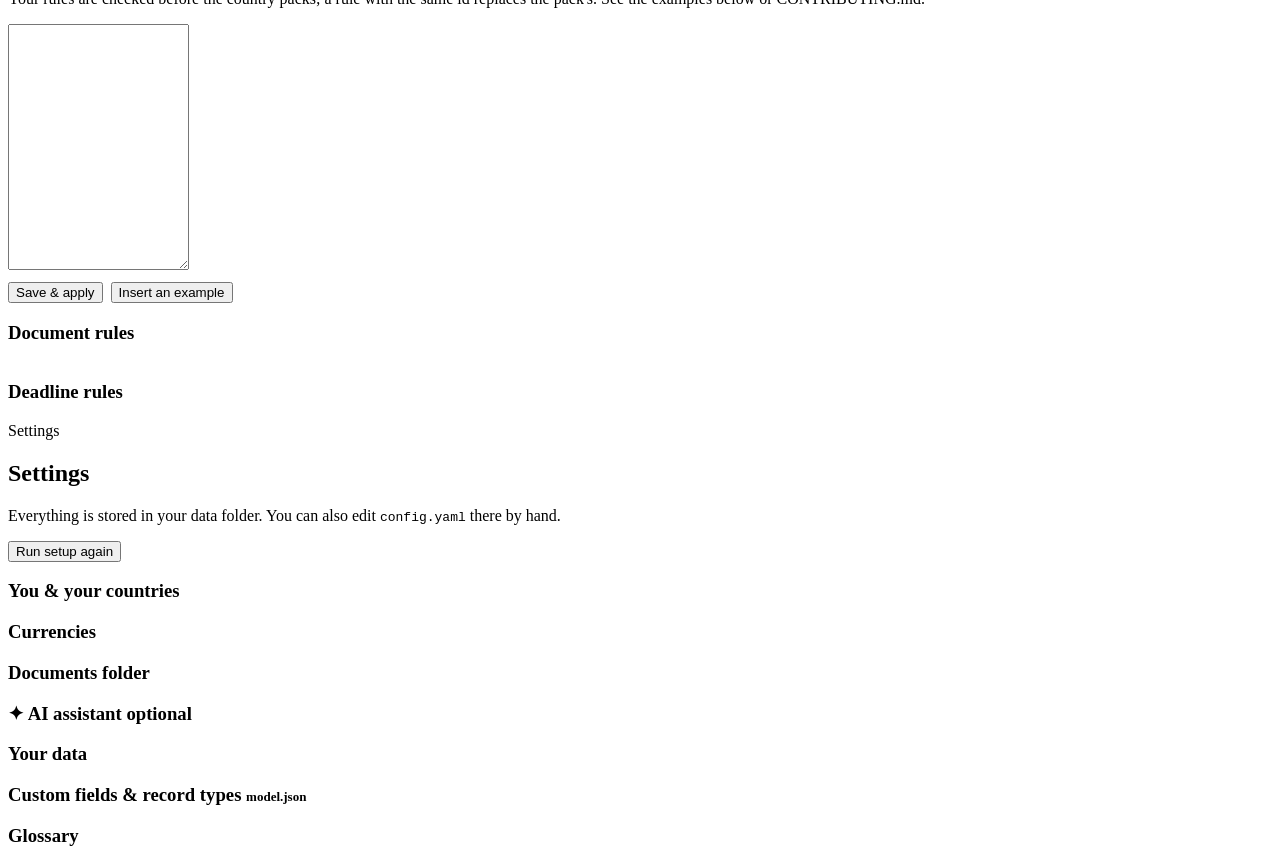
==== commit ded41c53: "Merge main into fix/escape-html (keyboard/a11y changes onto current main) Kept both sides: focusable" ====
--- a/aaryaai_finance/web/index.html
+++ b/aaryaai_finance/web/index.html
@@ -80,7 +80,6 @@
     <p>Everything below is worked out on this computer from your own entries and rules.</p></div>
     <span style="display:flex;gap:8px;flex-wrap:wrap" id="homeChips"></span></div>
   <div id="homeAttention"></div>
-  <div id="homeBudget"></div>
   <div class="kpis" id="homeKpis"></div>
   <div class="grid g-hero" style="margin-top:16px"><div class="card" id="homeCcy"></div><div class="card" id="homeComing"></div></div>
   <div class="grid g2"><div class="card" id="homeGoals"></div><div class="card" id="homeInbox"></div></div>
@@ -146,12 +145,12 @@
     </aside>
     <div class="chatmain">
       <button class="sidetoggle sm ghost" onclick="document.getElementById('chatSide').classList.toggle('open')">☰ Chats</button>
-      <div class="msgs" id="msgs"></div>
+      <div class="msgs" id="msgs" role="log" aria-live="polite" aria-label="Conversation"></div>
       <form class="composer" id="composer">
         <textarea id="prompt" rows="1" placeholder="Ask about your money, taxes or goals…" aria-label="Message"></textarea>
         <div class="composer-bar">
           <select id="modelPick" title="Model" aria-label="Model"></select>
-          <span class="muted small" id="chatStatus"></span>
+          <span class="muted small" id="chatStatus" aria-live="polite"></span>
           <button id="sendBtn" class="send" title="Send (Enter)" aria-label="Send">↑</button>
         </div>
       </form>
@@ -221,7 +220,7 @@
           <label class="rep-only">Until (optional) <input name="end_date" type="date"></label>
           <label>Note <input name="note" placeholder="e.g. REWE, school fees, SIP"></label>
           <button id="txSubmit">Add expense</button></form>
-        <p class="err" id="txErr"></p></div>
+        <p class="err" id="txErr" role="alert"></p></div>
       <div class="card"><h3>Import a bank statement <span class="sub">CSV from your bank</span></h3>
         <form id="impForm" class="form"><label>Into account <select name="account_id" required></select></label>
           <label class="drop small" id="impDrop"><input type="file" id="impFile" accept=".csv,text/csv,text/plain"><b>Choose a CSV file</b><span>You check every row before anything is saved</span></label></form>
@@ -244,7 +243,7 @@
       <div class="chips-filter" id="libCats"></div><table id="libTbl" class="rt"></table></div>
     <div class="card"><h3>Folder check <span class="sub">spots misfiled documents</span></h3>
       <p class="hint" style="margin-top:-4px">Reads every document in your planner folder and flags any that look like they belong somewhere else.</p>
-      <button class="sm" id="reviewBtn">Check my folders</button><div id="reviewOut" style="margin-top:12px"></div></div>
+      <button class="sm" id="reviewBtn">Check my folders</button><div id="reviewOut" aria-live="polite" style="margin-top:12px"></div></div>
   </div>
 </section>
 
@@ -275,11 +274,10 @@
     <p>The gap between take-home pay and spending is what funds every goal. Aim to save 20% or more, and keep 3–6 months of spending in cash.</p></div>
     <button class="sm" onclick="editExpense()">＋ Add spending</button></div>
   <div class="kpis" id="cfKpis"></div>
-  <div class="card"><h3>This month: budget vs spent <span class="sub" id="bvaSub"></span></h3><div id="bva"></div></div>
   <div class="card"><h3>Where each month's pay goes</h3><div id="flow"></div><p class="hint" id="cfSrc" style="margin-bottom:0"></p></div>
   <div class="card"><h3>The 50/30/20 check <span class="sub">a common rule of thumb: 50% needs, 30% wants, 20% savings</span></h3><div id="rule"></div></div>
   <div class="grid g2">
-    <div class="card"><h3>Monthly spending <span class="sub" id="expCcy"></span></h3><table id="expTbl" class="rt"></table></div>
+    <div class="card"><h3>Monthly spending <span class="sub">EUR</span></h3><table id="expTbl" class="rt"></table></div>
     <div class="card"><h3>What the numbers say</h3><ul class="ideas" id="cfTips"></ul>
       <h3 style="margin-top:18px">Your monthly order of play</h3>
       <ol class="ideas"><li>Pay tax deadlines — penalties are the worst “investment”.</li><li>Emergency fund to 3–6 months.</li>
@@ -295,7 +293,7 @@
     <span style="display:flex;gap:8px"><button class="sm ghost" onclick="refreshPrices()">↻ Refresh prices</button><button class="sm" onclick="editHolding()">＋ Add holding</button></span></div>
   <div class="kpis" id="invKpis"></div>
   <div class="grid g-hero">
-    <div class="card"><h3>Holdings</h3><table id="holdTbl" class="rt"></table><p class="hint" id="refreshMsg"></p></div>
+    <div class="card"><h3>Holdings</h3><table id="holdTbl" class="rt"></table><p class="hint" id="refreshMsg" aria-live="polite"></p></div>
     <div class="card"><h3>Allocation</h3><div class="chartbox"><canvas id="chAlloc"></canvas></div></div>
   </div>
   <div class="card"><h3>Rules of thumb</h3>
@@ -329,14 +327,14 @@
         <label>Or upload a prices CSV <input name="file" type="file" accept=".csv"></label>
         <button>Run backtest</button></form>
       <p class="hint">DEMO uses made-up prices and works offline.</p></div>
-    <div class="card"><h3>Result</h3><div id="btOut" class="empty">Run a backtest to compare the rule with simply holding.</div><div class="chartbox short" style="margin-top:12px"><canvas id="chBt"></canvas></div></div>
+    <div class="card"><h3>Result</h3><div id="btOut" aria-live="polite" class="empty">Run a backtest to compare the rule with simply holding.</div><div class="chartbox short" style="margin-top:12px"><canvas id="chBt"></canvas></div></div>
   </div>
   <div class="grid g2">
     <div class="card"><h3>Monthly Sparplan (SIP)</h3>
       <form id="sipForm" class="form"><div class="row2"><label>Ticker <input name="ticker" value="DEMO"></label>
         <label>Years <input name="years" type="number" value="10"></label></div>
         <label>Monthly amount <input name="monthly" type="number" value="500"></label><button>Simulate</button></form>
-      <div id="sipOut"></div></div>
+      <div id="sipOut" aria-live="polite"></div></div>
     <div class="card"><h3>How a Sparplan grows</h3><div class="chartbox"><canvas id="chSip"></canvas></div></div>
   </div>
   <div class="card"><h3>Paper account <span class="sub">fake money</span></h3>
@@ -348,7 +346,7 @@
       <label>Price <a href="#" onclick="getQuote(event)" style="font-size:12px">get live price</a><input name="price" type="number" step="any" required></label>
       <label>Fee <input name="fee" type="number" step="any" value="1"></label>
       <button>Place pretend order</button></form>
-    <p class="err" id="paperErr"></p>
+    <p class="err" id="paperErr" role="alert"></p>
     <table id="paperPos" class="rt"></table>
     <details style="margin-top:10px"><summary>Trade history</summary><table id="paperHist" class="rt"></table></details></div>
 </section>
@@ -372,11 +370,11 @@
   <div class="grid g2">
     <div class="card"><h3>Test a document <span class="sub">see which rules match and why</span></h3>
       <label class="drop small" id="ruleDrop"><input type="file" id="ruleFile"><b>Drop a file to test</b><span>Nothing is saved</span></label>
-      <div id="ruleTestOut"></div></div>
+      <div id="ruleTestOut" aria-live="polite"></div></div>
     <div class="card"><h3>Your rules <span class="sub" id="rulesDir"></span></h3>
       <p class="hint" style="margin-top:-6px">Your rules are checked before the country packs; a rule with the same id replaces the pack's. See the examples below or CONTRIBUTING.md.</p>
       <textarea id="userRules" class="code" rows="16" spellcheck="false"></textarea>
-      <div style="display:flex;gap:8px;margin-top:8px;align-items:center"><button class="sm" id="saveRules">Save &amp; apply</button><button class="sm ghost" id="exampleRules">Insert an example</button><span id="rulesMsg" class="hint"></span></div></div>
+      <div style="display:flex;gap:8px;margin-top:8px;align-items:center"><button class="sm" id="saveRules">Save &amp; apply</button><button class="sm ghost" id="exampleRules">Insert an example</button><span id="rulesMsg" aria-live="polite" class="hint"></span></div></div>
   </div>
   <div class="card"><h3>Document rules <span class="sub" id="docRuleCount"></span></h3><table id="docRules" class="rt"></table></div>
   <div class="card"><h3>Deadline rules</h3><table id="dlRules" class="rt"></table></div>
@@ -388,11 +386,11 @@
     <button class="sm ghost" onclick="openWizard()">Run setup again</button></div>
   <div class="grid g2">
     <div class="card"><h3>You &amp; your countries</h3><form id="setGeneral" class="form"></form></div>
-    <div class="card"><h3>Currencies</h3><form id="setFx" class="form"></form><p class="hint" id="fxMsg"></p></div>
+    <div class="card"><h3>Currencies</h3><form id="setFx" class="form"></form><p class="hint" id="fxMsg" aria-live="polite"></p></div>
   </div>
   <div class="grid g2">
     <div class="card"><h3>Documents folder</h3><form id="setDocs" class="form"></form></div>
-    <div class="card"><h3>✦ AI assistant <span class="sub">optional</span></h3><form id="setAI" class="form"></form><p class="hint" id="aiMsg"></p></div>
+    <div class="card"><h3>✦ AI assistant <span class="sub">optional</span></h3><form id="setAI" class="form"></form><p class="hint" id="aiMsg" aria-live="polite"></p></div>
   </div>
   <div class="grid g2">
     <div class="card"><h3>Your data</h3><div id="setData"></div></div>
@@ -407,7 +405,7 @@
   <div class="wiz-card">
     <div class="wiz-head"><span class="mark"></span><div><b>aaryaai finance</b><small>Set up in four steps · everything stays on this computer</small></div><div class="wiz-steps" id="wizSteps"></div></div>
     <div id="wizBody"></div>
-    <div class="wiz-foot"><button class="ghost" id="wizBack">Back</button><span class="err" id="wizErr"></span><button id="wizNext">Next</button></div>
+    <div class="wiz-foot"><button class="ghost" id="wizBack">Back</button><span class="err" id="wizErr" role="alert"></span><button id="wizNext">Next</button></div>
   </div>
 </div>
 
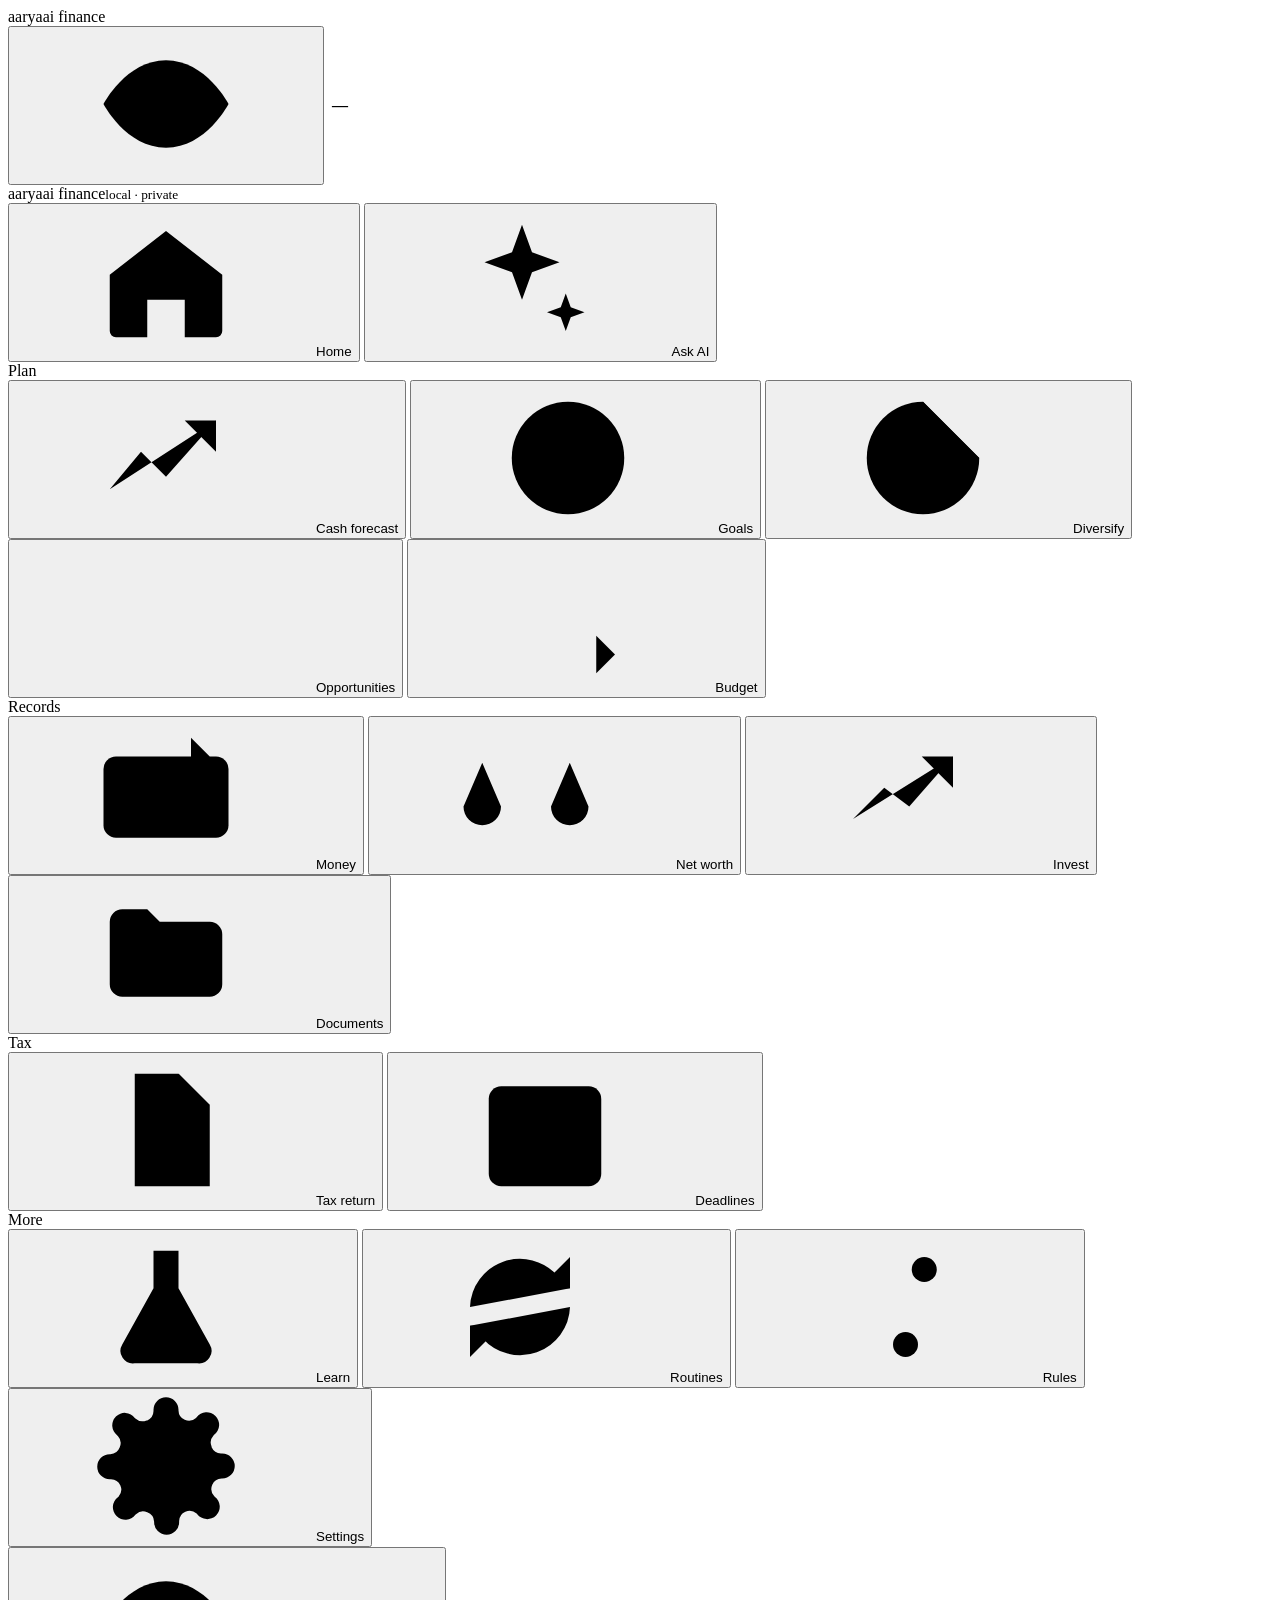
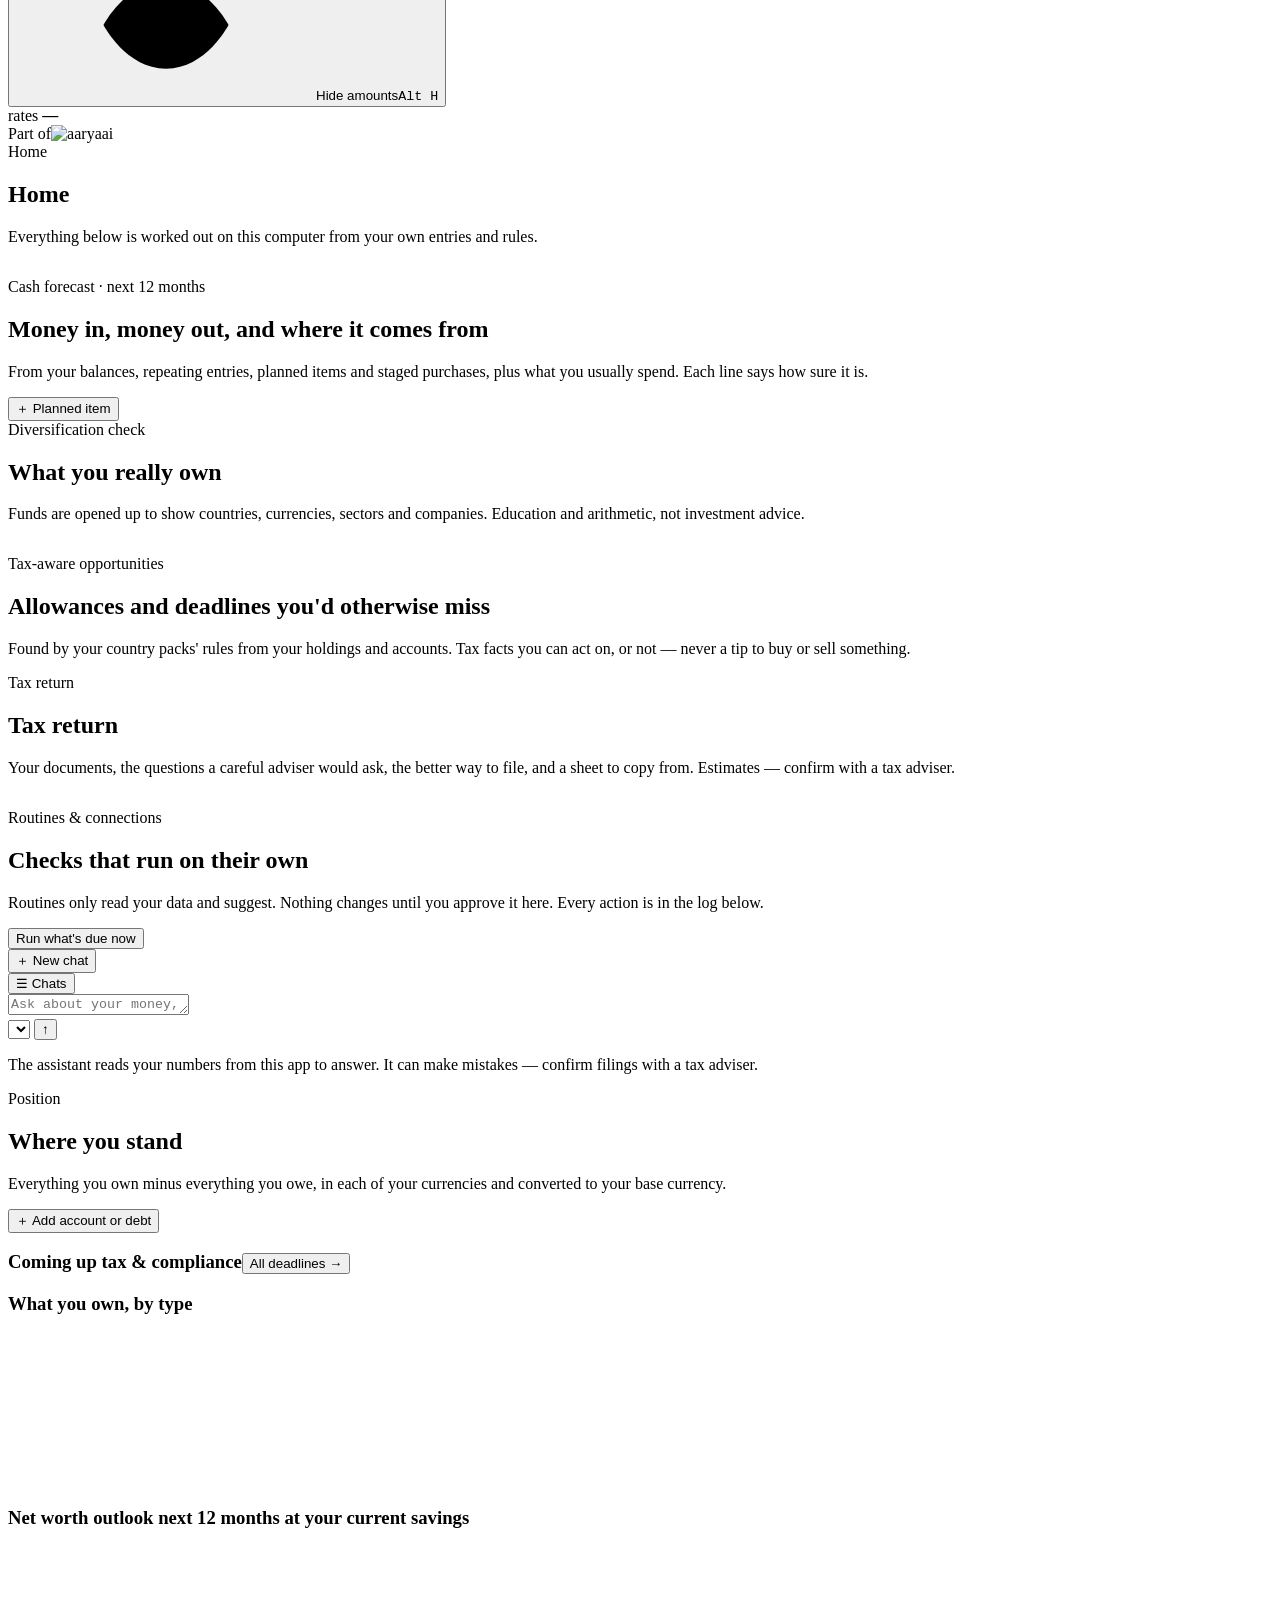
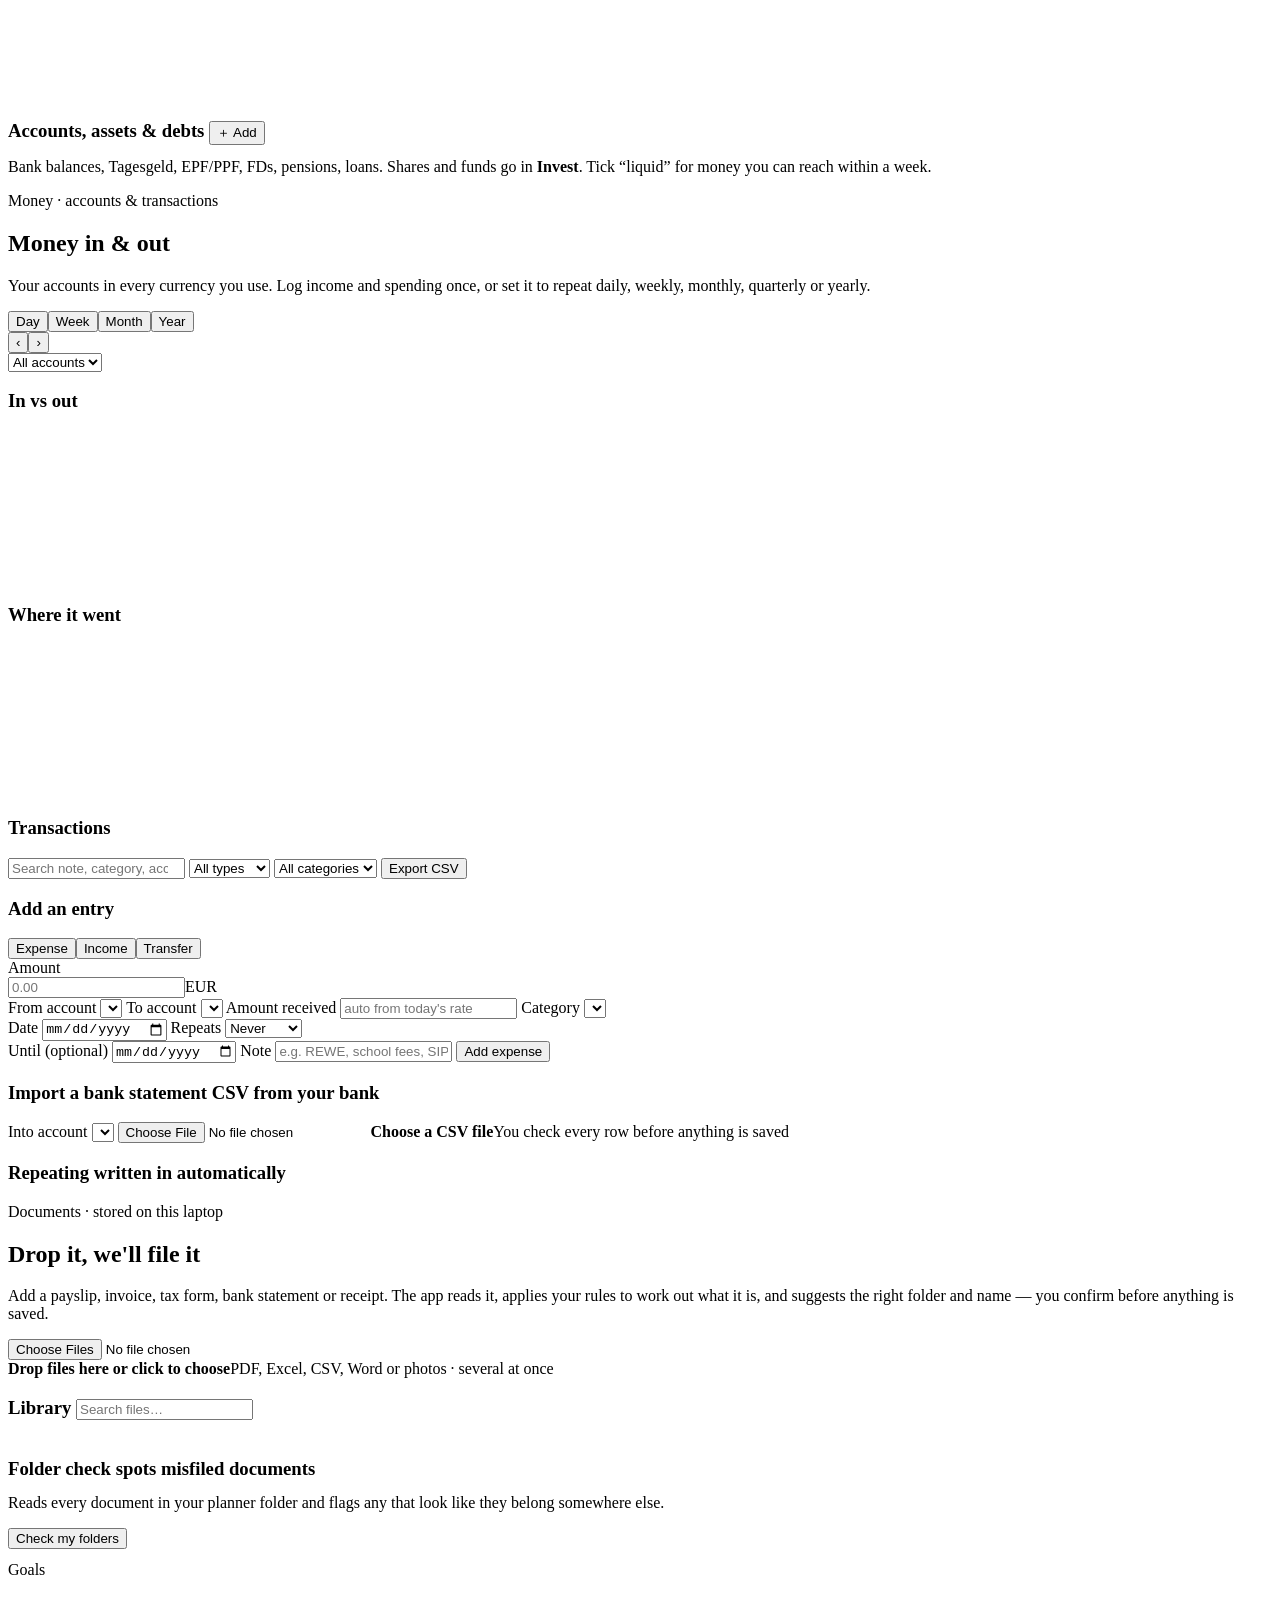
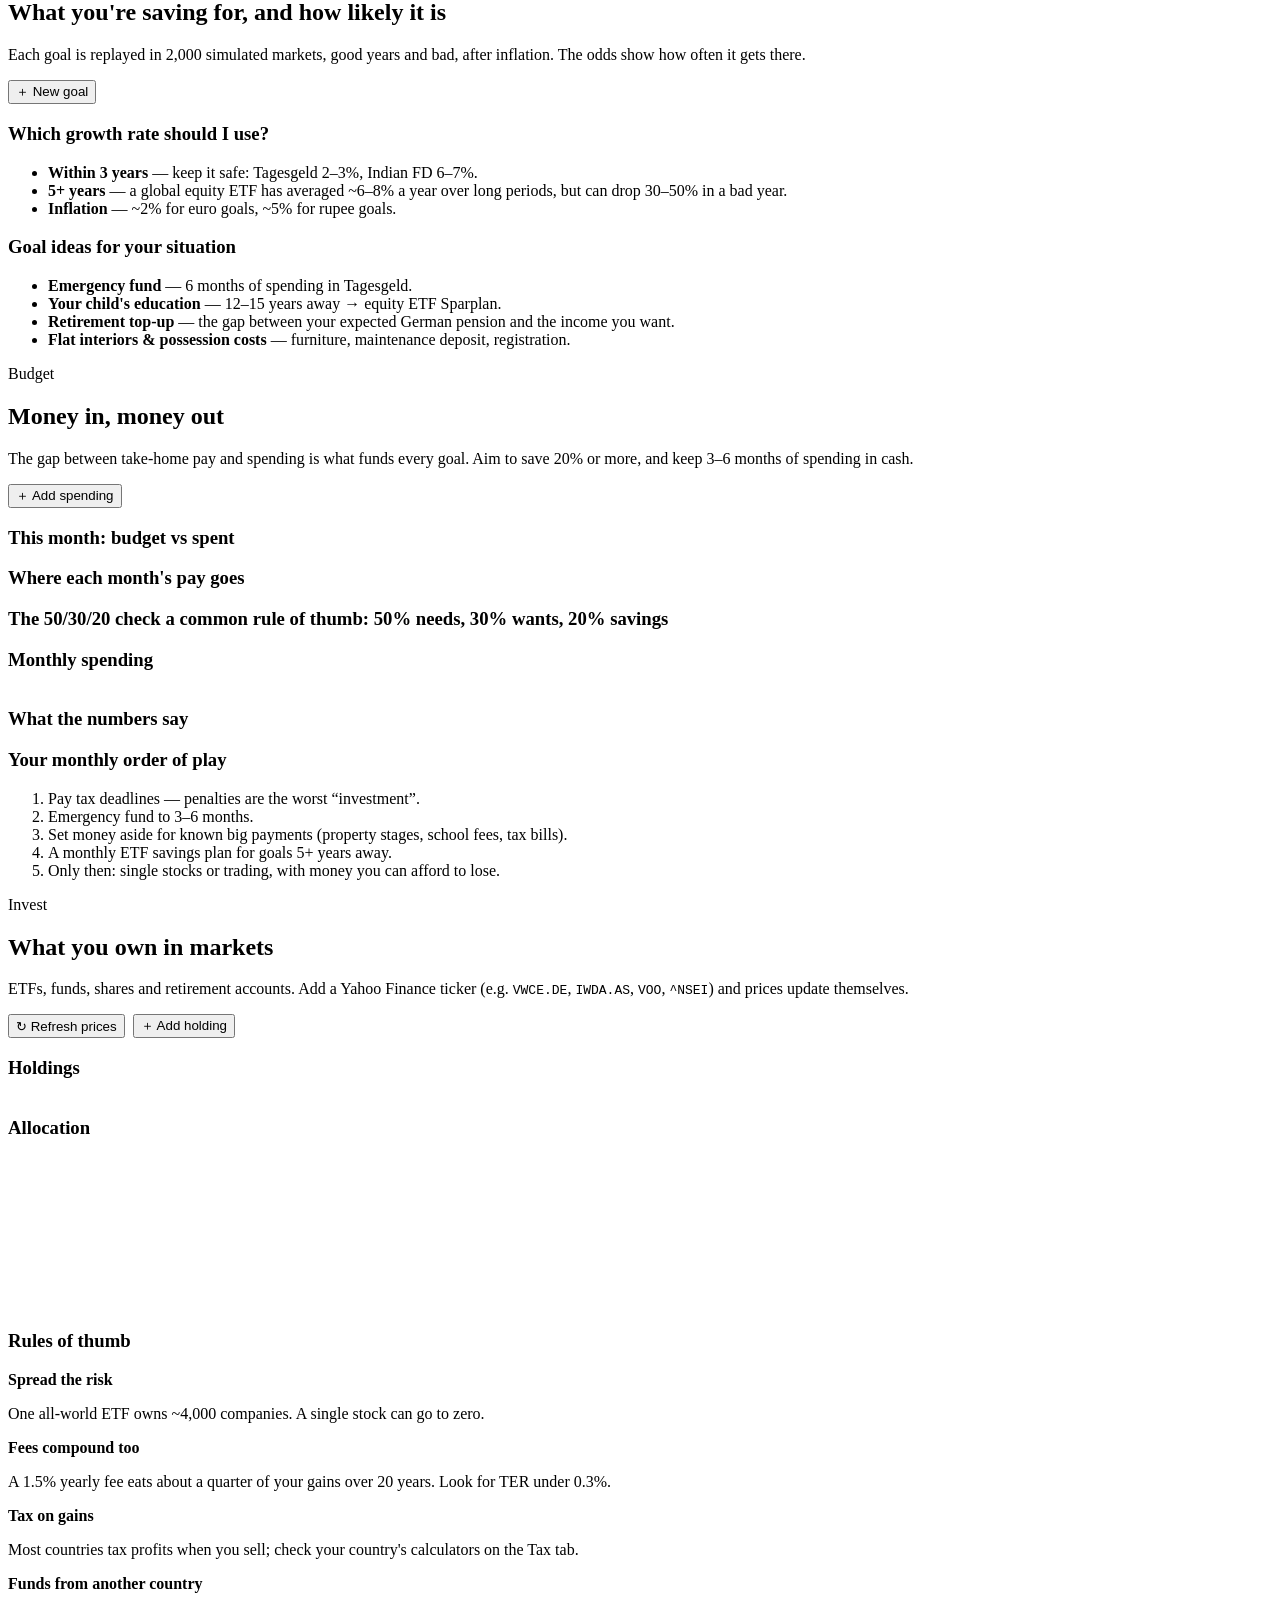
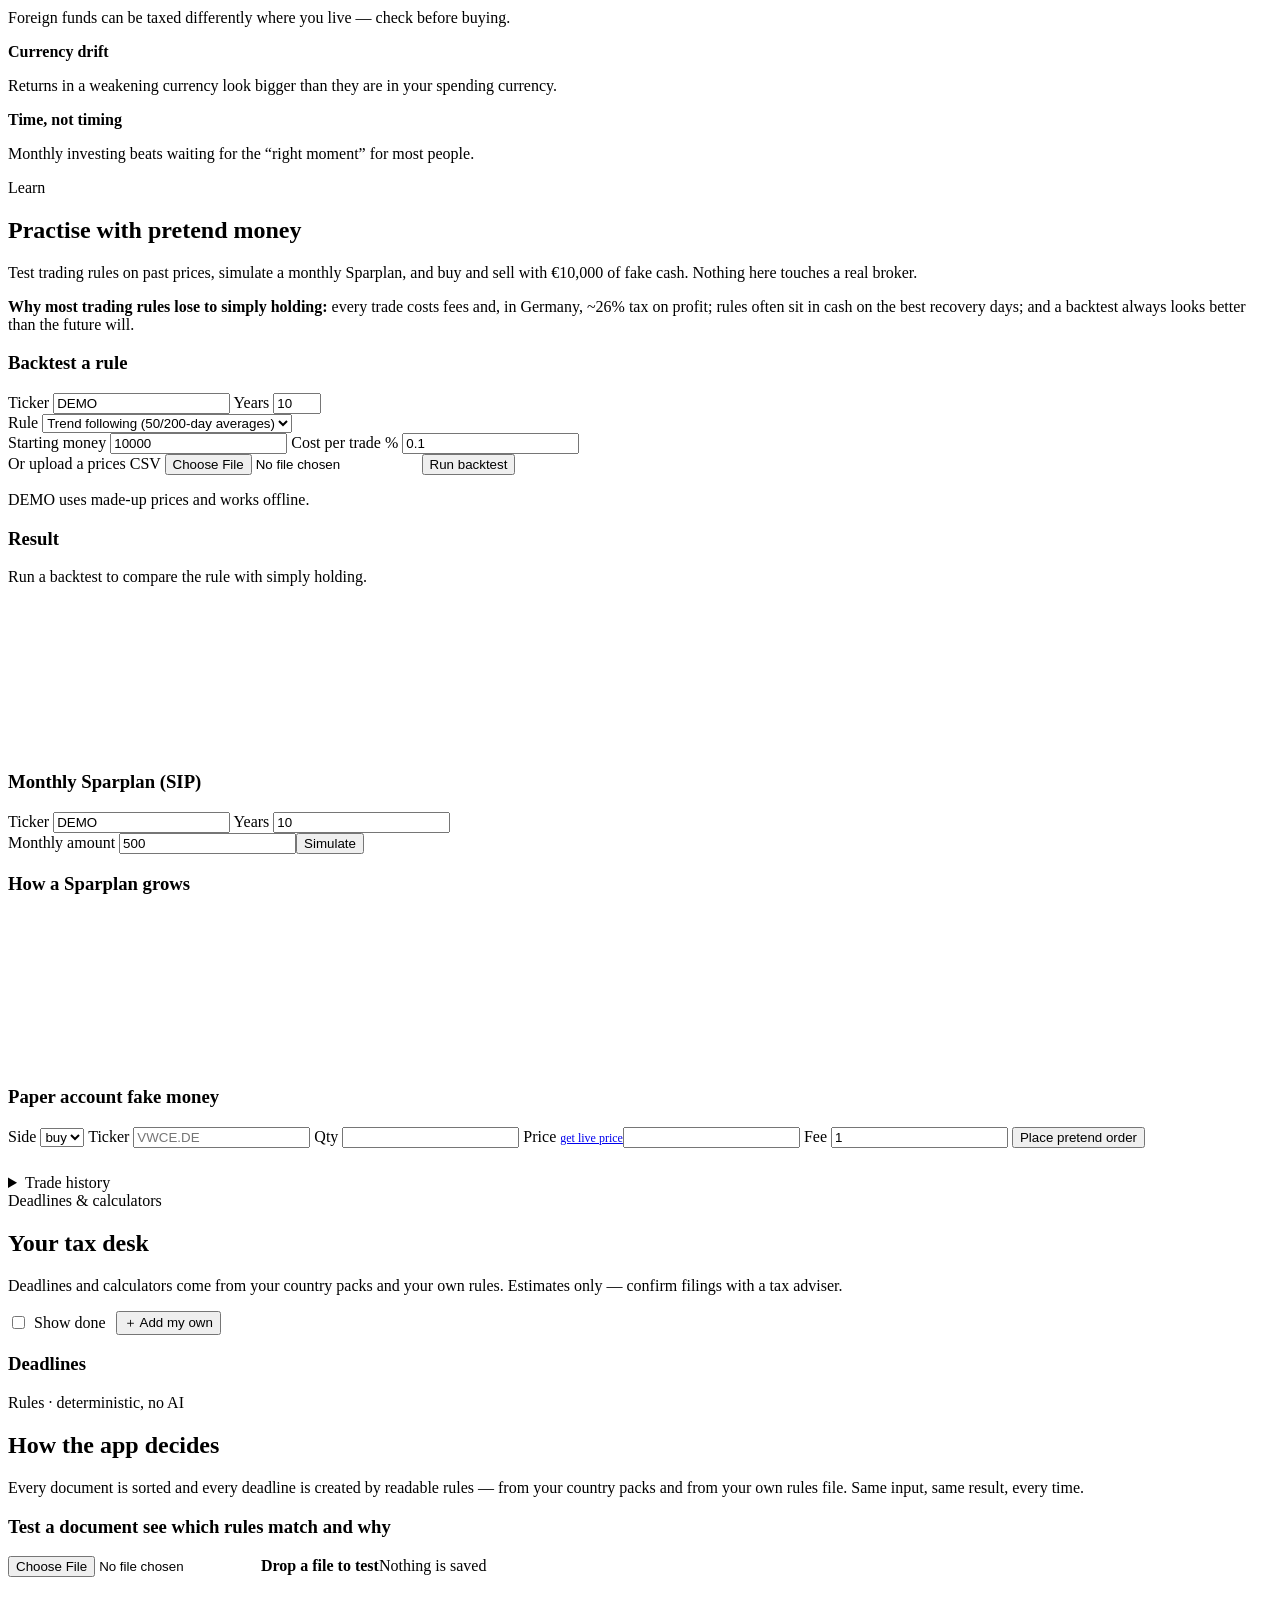
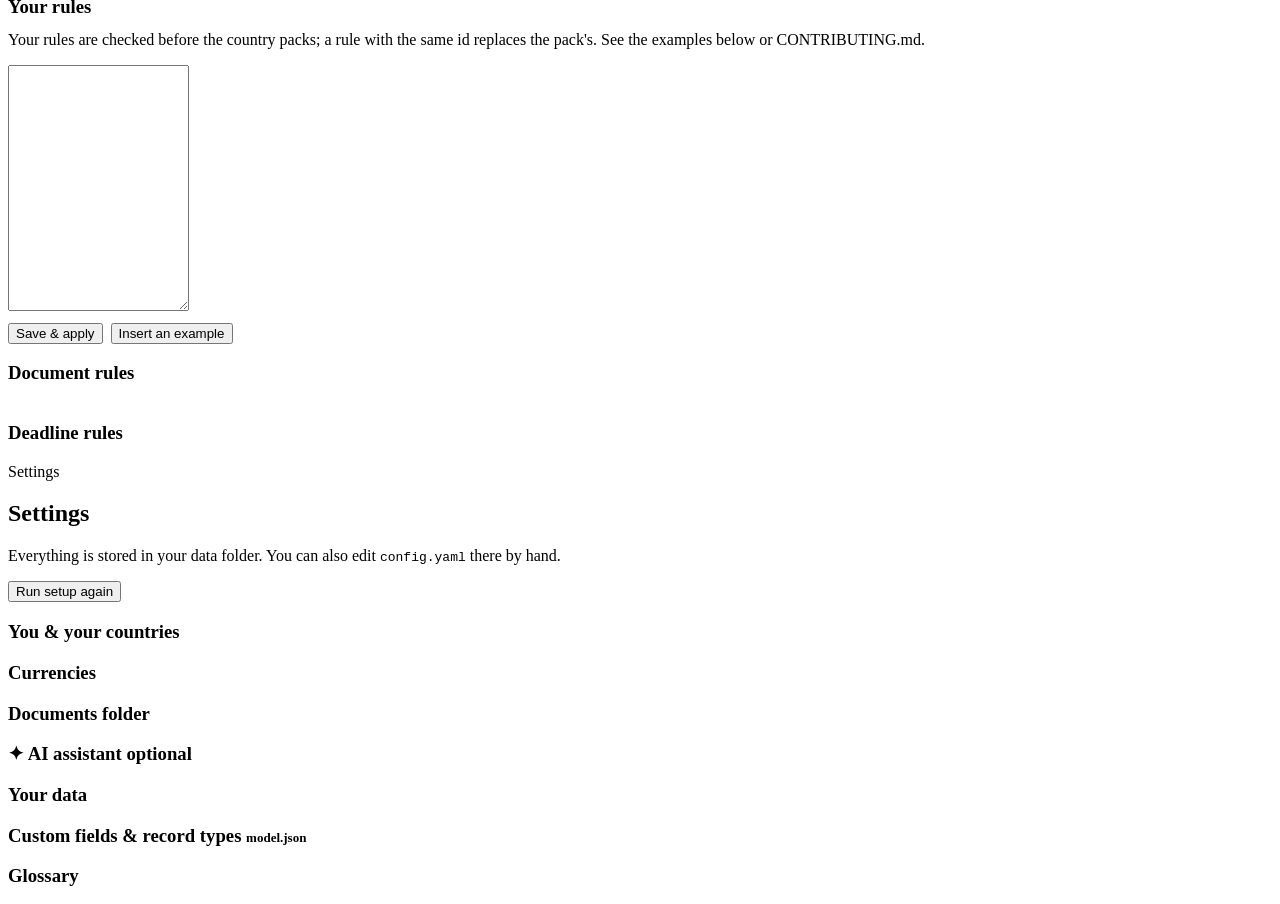
==== commit 188282e7: "Merge main into fix/escape-html (budget table: base-currency label and focusable rows) Co-Authored-B" ====
--- a/aaryaai_finance/web/index.html
+++ b/aaryaai_finance/web/index.html
@@ -80,6 +80,7 @@
     <p>Everything below is worked out on this computer from your own entries and rules.</p></div>
     <span style="display:flex;gap:8px;flex-wrap:wrap" id="homeChips"></span></div>
   <div id="homeAttention"></div>
+  <div id="homeBudget"></div>
   <div class="kpis" id="homeKpis"></div>
   <div class="grid g-hero" style="margin-top:16px"><div class="card" id="homeCcy"></div><div class="card" id="homeComing"></div></div>
   <div class="grid g2"><div class="card" id="homeGoals"></div><div class="card" id="homeInbox"></div></div>
@@ -274,10 +275,11 @@
     <p>The gap between take-home pay and spending is what funds every goal. Aim to save 20% or more, and keep 3–6 months of spending in cash.</p></div>
     <button class="sm" onclick="editExpense()">＋ Add spending</button></div>
   <div class="kpis" id="cfKpis"></div>
+  <div class="card"><h3>This month: budget vs spent <span class="sub" id="bvaSub"></span></h3><div id="bva"></div></div>
   <div class="card"><h3>Where each month's pay goes</h3><div id="flow"></div><p class="hint" id="cfSrc" style="margin-bottom:0"></p></div>
   <div class="card"><h3>The 50/30/20 check <span class="sub">a common rule of thumb: 50% needs, 30% wants, 20% savings</span></h3><div id="rule"></div></div>
   <div class="grid g2">
-    <div class="card"><h3>Monthly spending <span class="sub">EUR</span></h3><table id="expTbl" class="rt"></table></div>
+    <div class="card"><h3>Monthly spending <span class="sub" id="expCcy"></span></h3><table id="expTbl" class="rt"></table></div>
     <div class="card"><h3>What the numbers say</h3><ul class="ideas" id="cfTips"></ul>
       <h3 style="margin-top:18px">Your monthly order of play</h3>
       <ol class="ideas"><li>Pay tax deadlines — penalties are the worst “investment”.</li><li>Emergency fund to 3–6 months.</li>
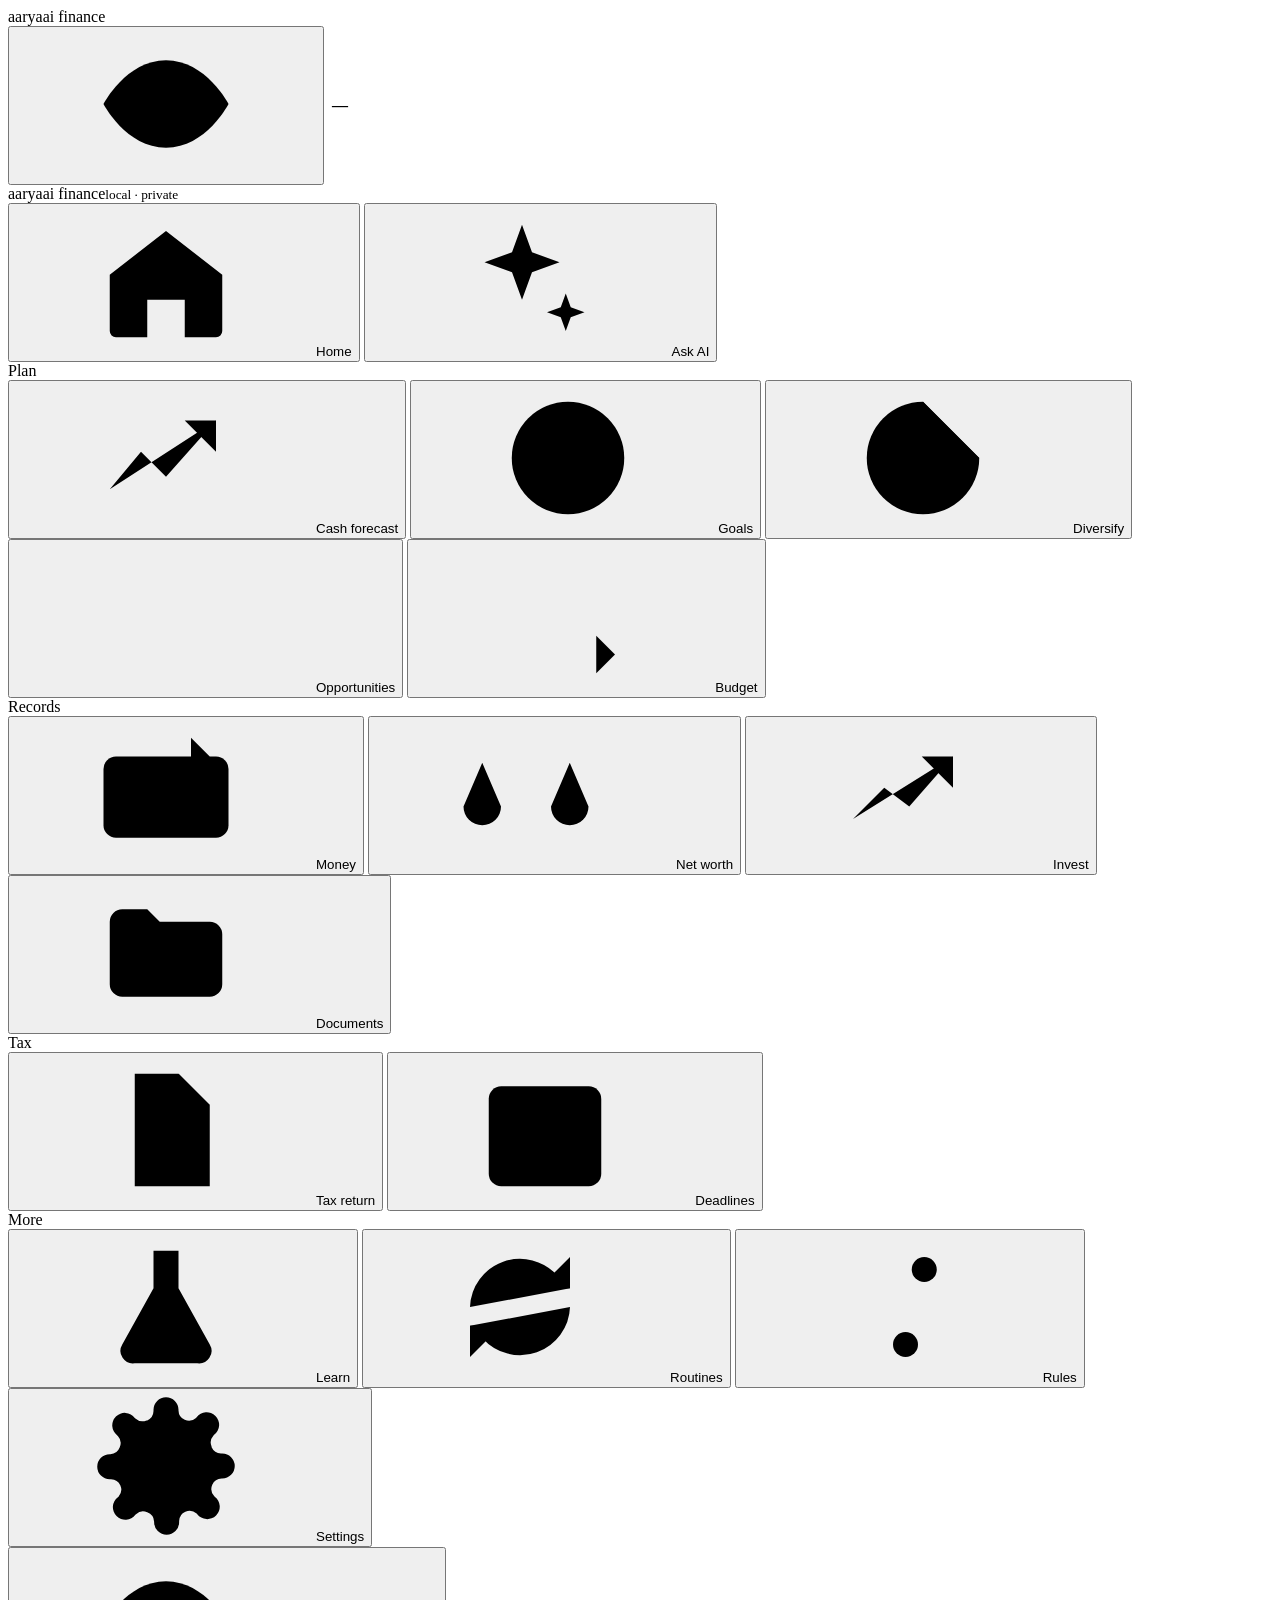
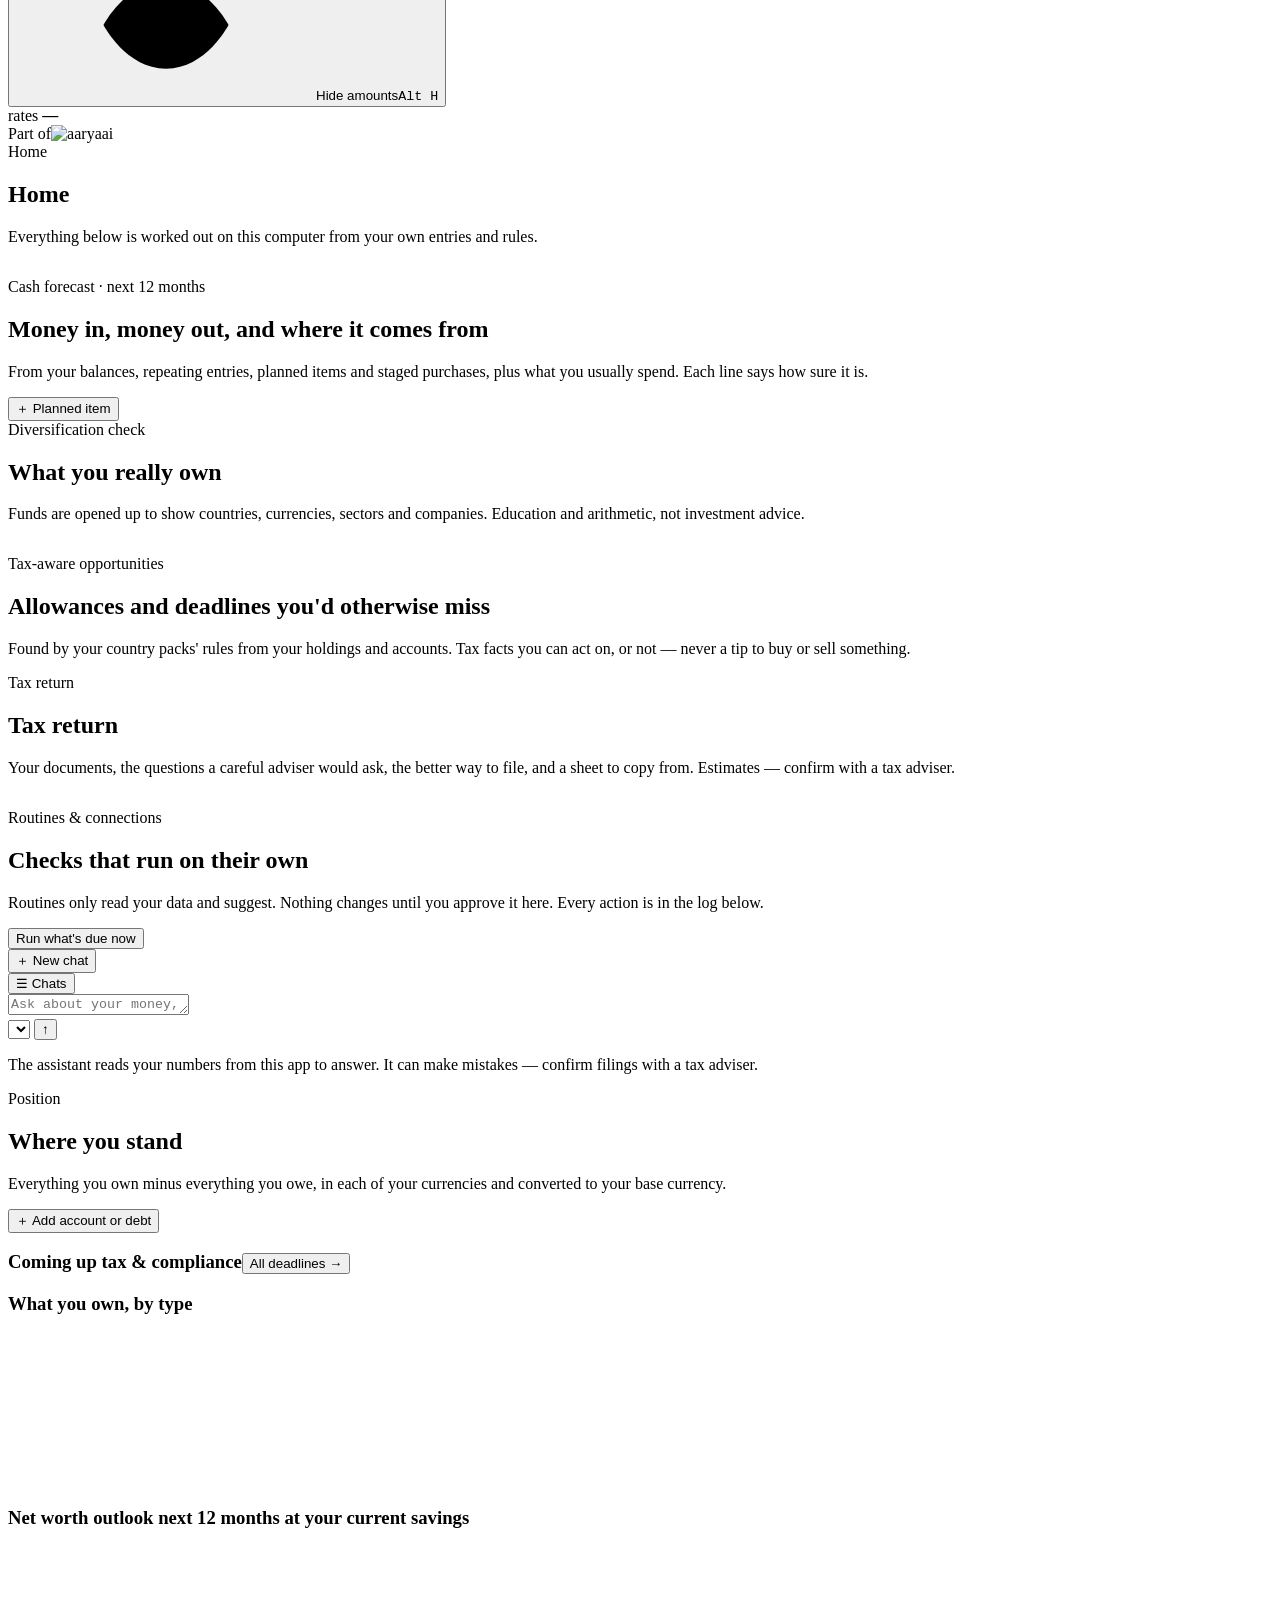
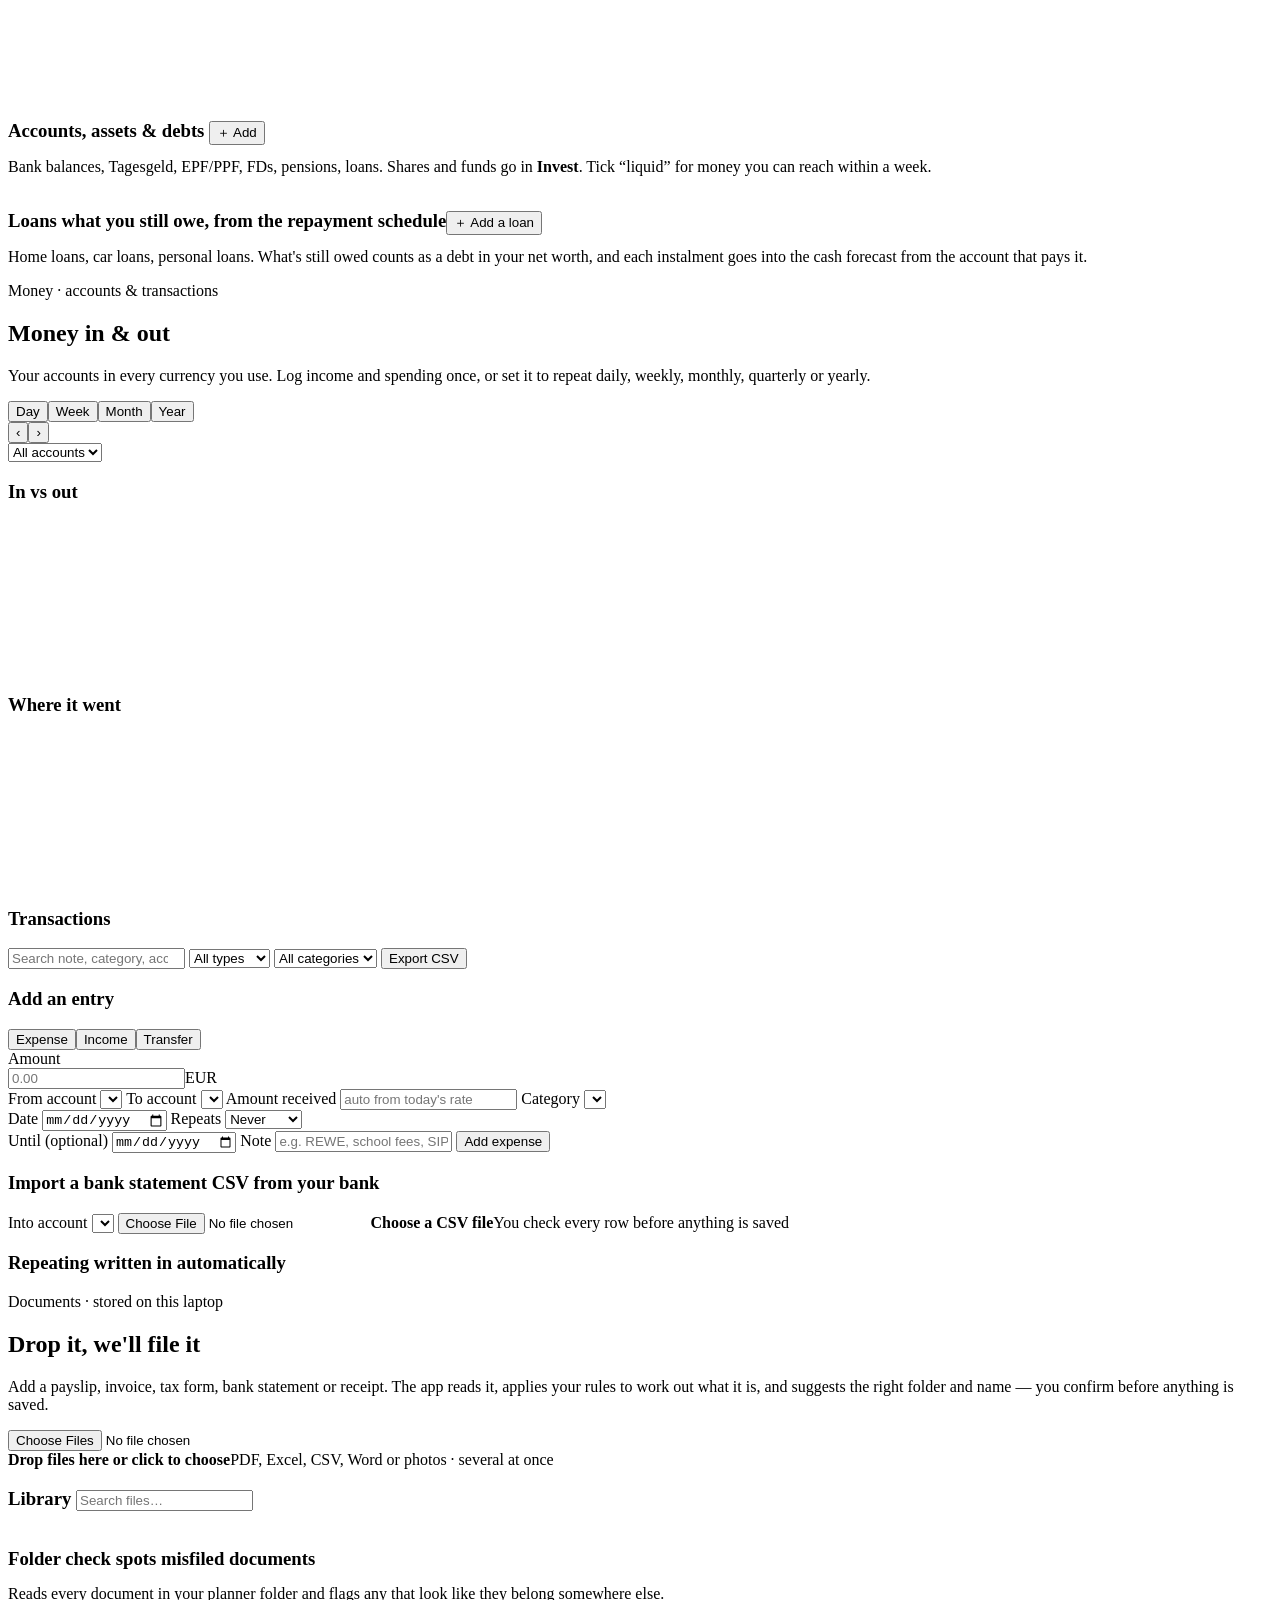
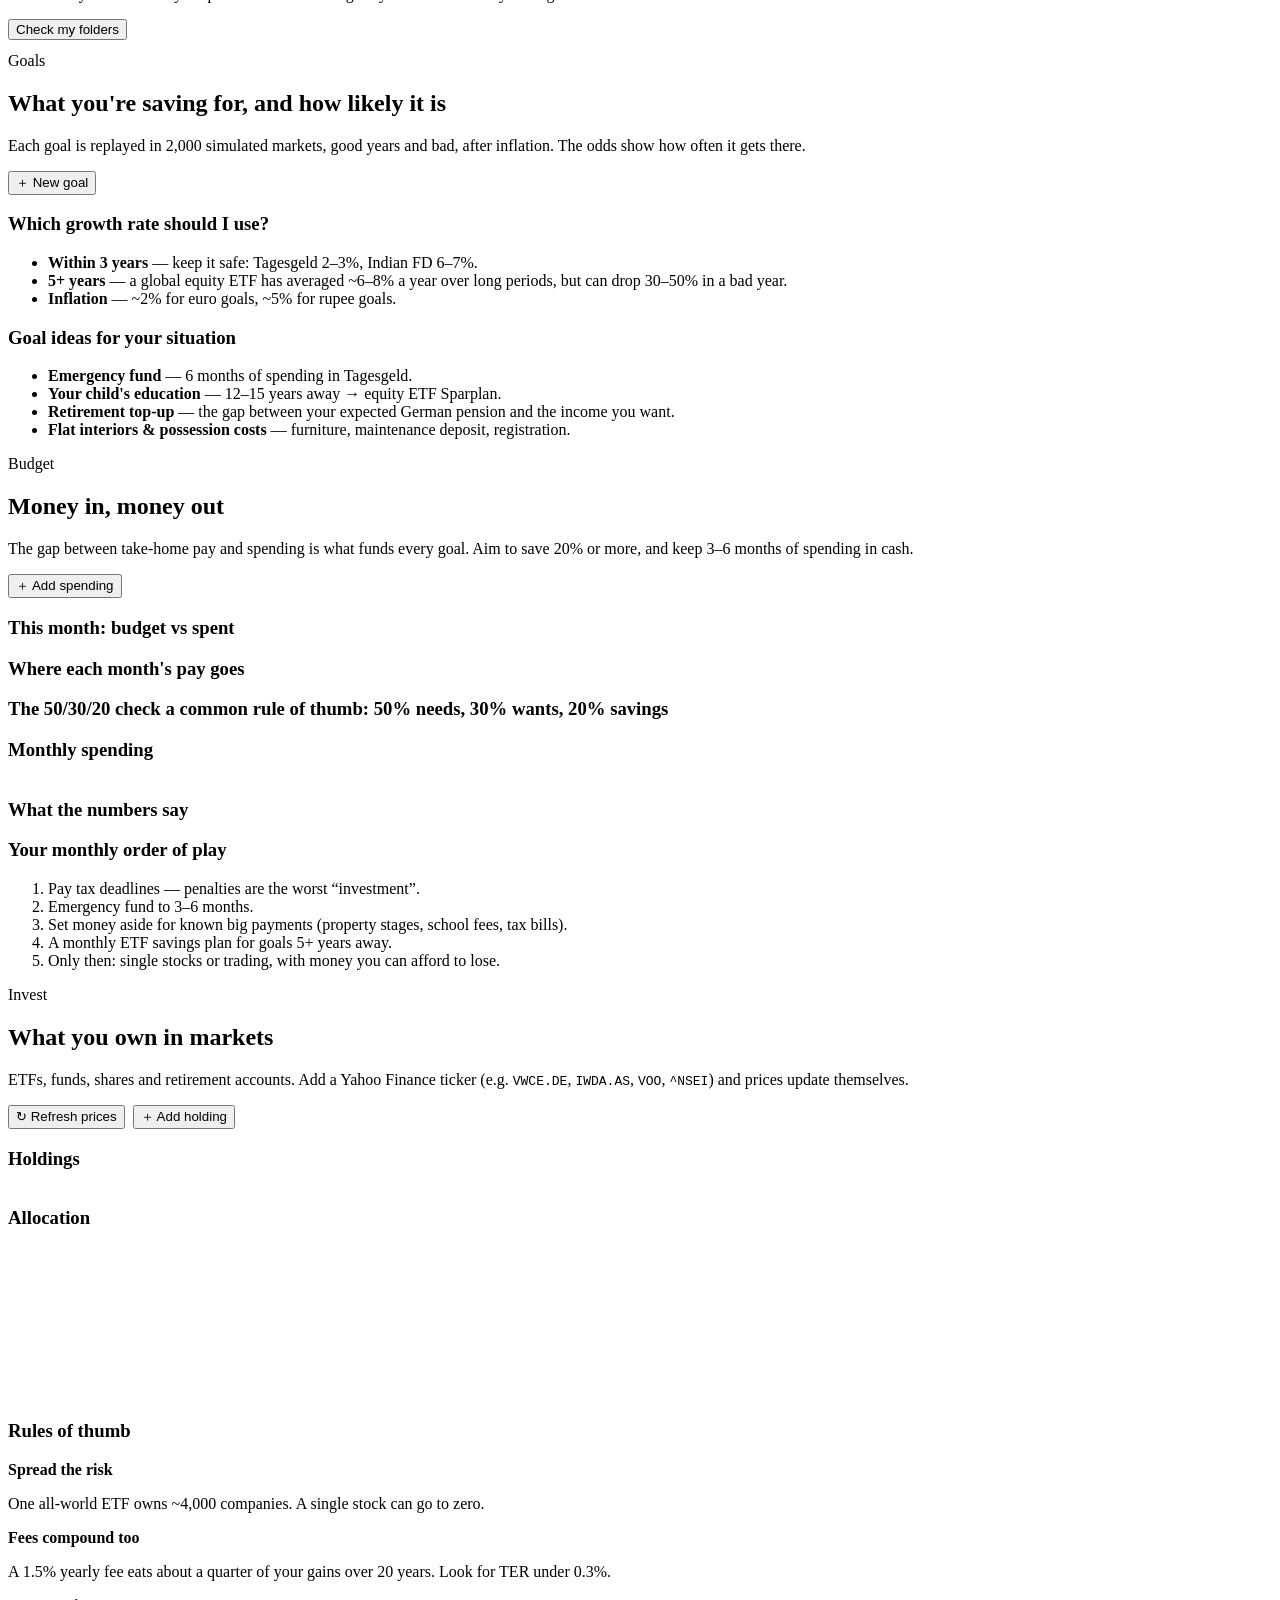
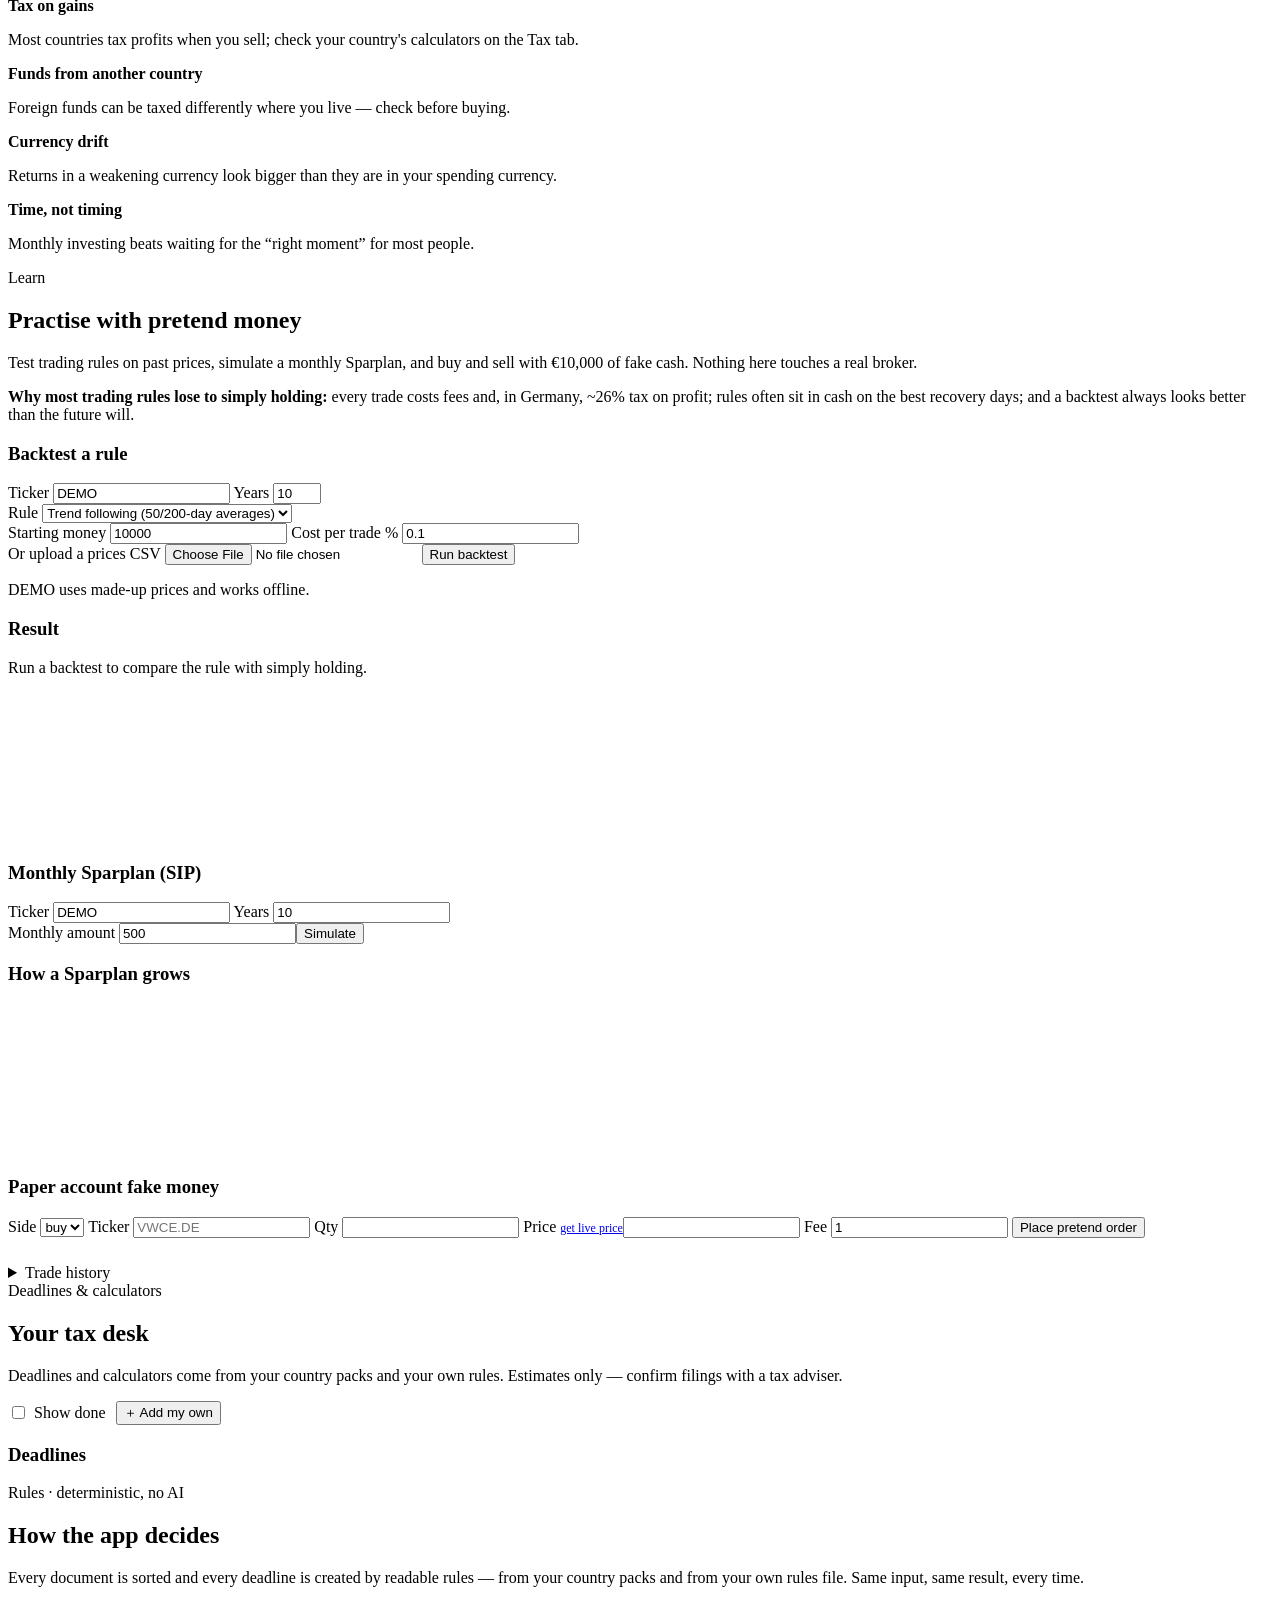
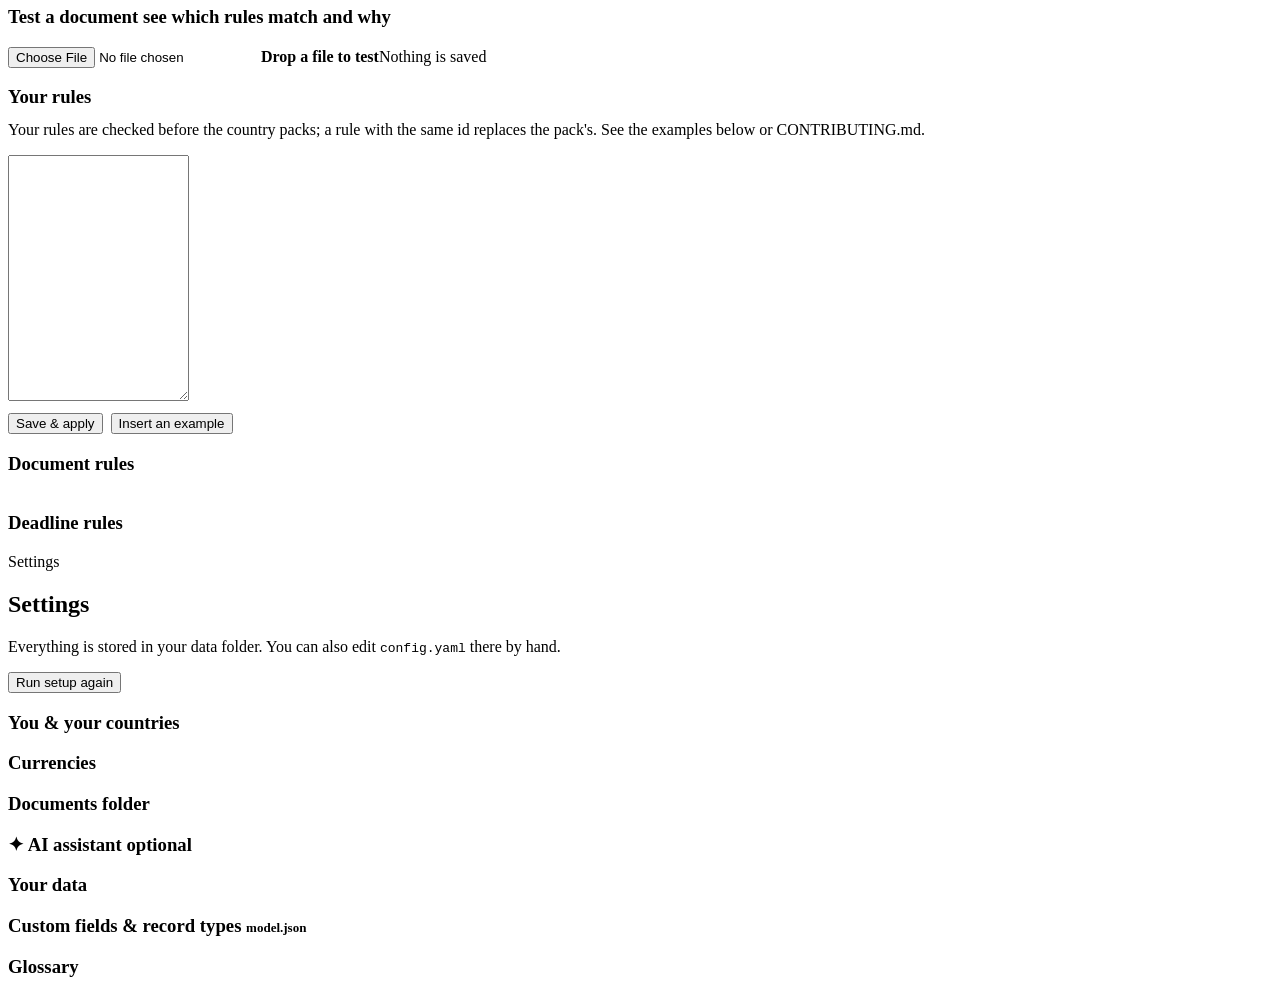
==== commit 09b61fd3: "feat(networth): loans with a repayment schedule (model v5) A loans entity (principal, rate, term or " ====
--- a/aaryaai_finance/web/index.html
+++ b/aaryaai_finance/web/index.html
@@ -181,6 +181,9 @@
   <div class="card"><h3>Accounts, assets &amp; debts <span class="right"><button class="sm" onclick="editItem()">＋ Add</button></span></h3>
     <p class="hint" style="margin-top:-6px">Bank balances, Tagesgeld, EPF/PPF, FDs, pensions, loans. Shares and funds go in <b>Invest</b>. Tick “liquid” for money you can reach within a week.</p>
     <table id="itemsTbl" class="rt"></table></div>
+  <div class="card"><h3>Loans <span class="sub">what you still owe, from the repayment schedule</span><span class="right"><button class="sm" onclick="editLoan()">＋ Add a loan</button></span></h3>
+    <p class="hint" style="margin-top:-6px">Home loans, car loans, personal loans. What's still owed counts as a debt in your net worth, and each instalment goes into the cash forecast from the account that pays it.</p>
+    <table id="loansTbl" class="rt"></table></div>
 </section>
 
 <!-- ============ MONEY ============ -->
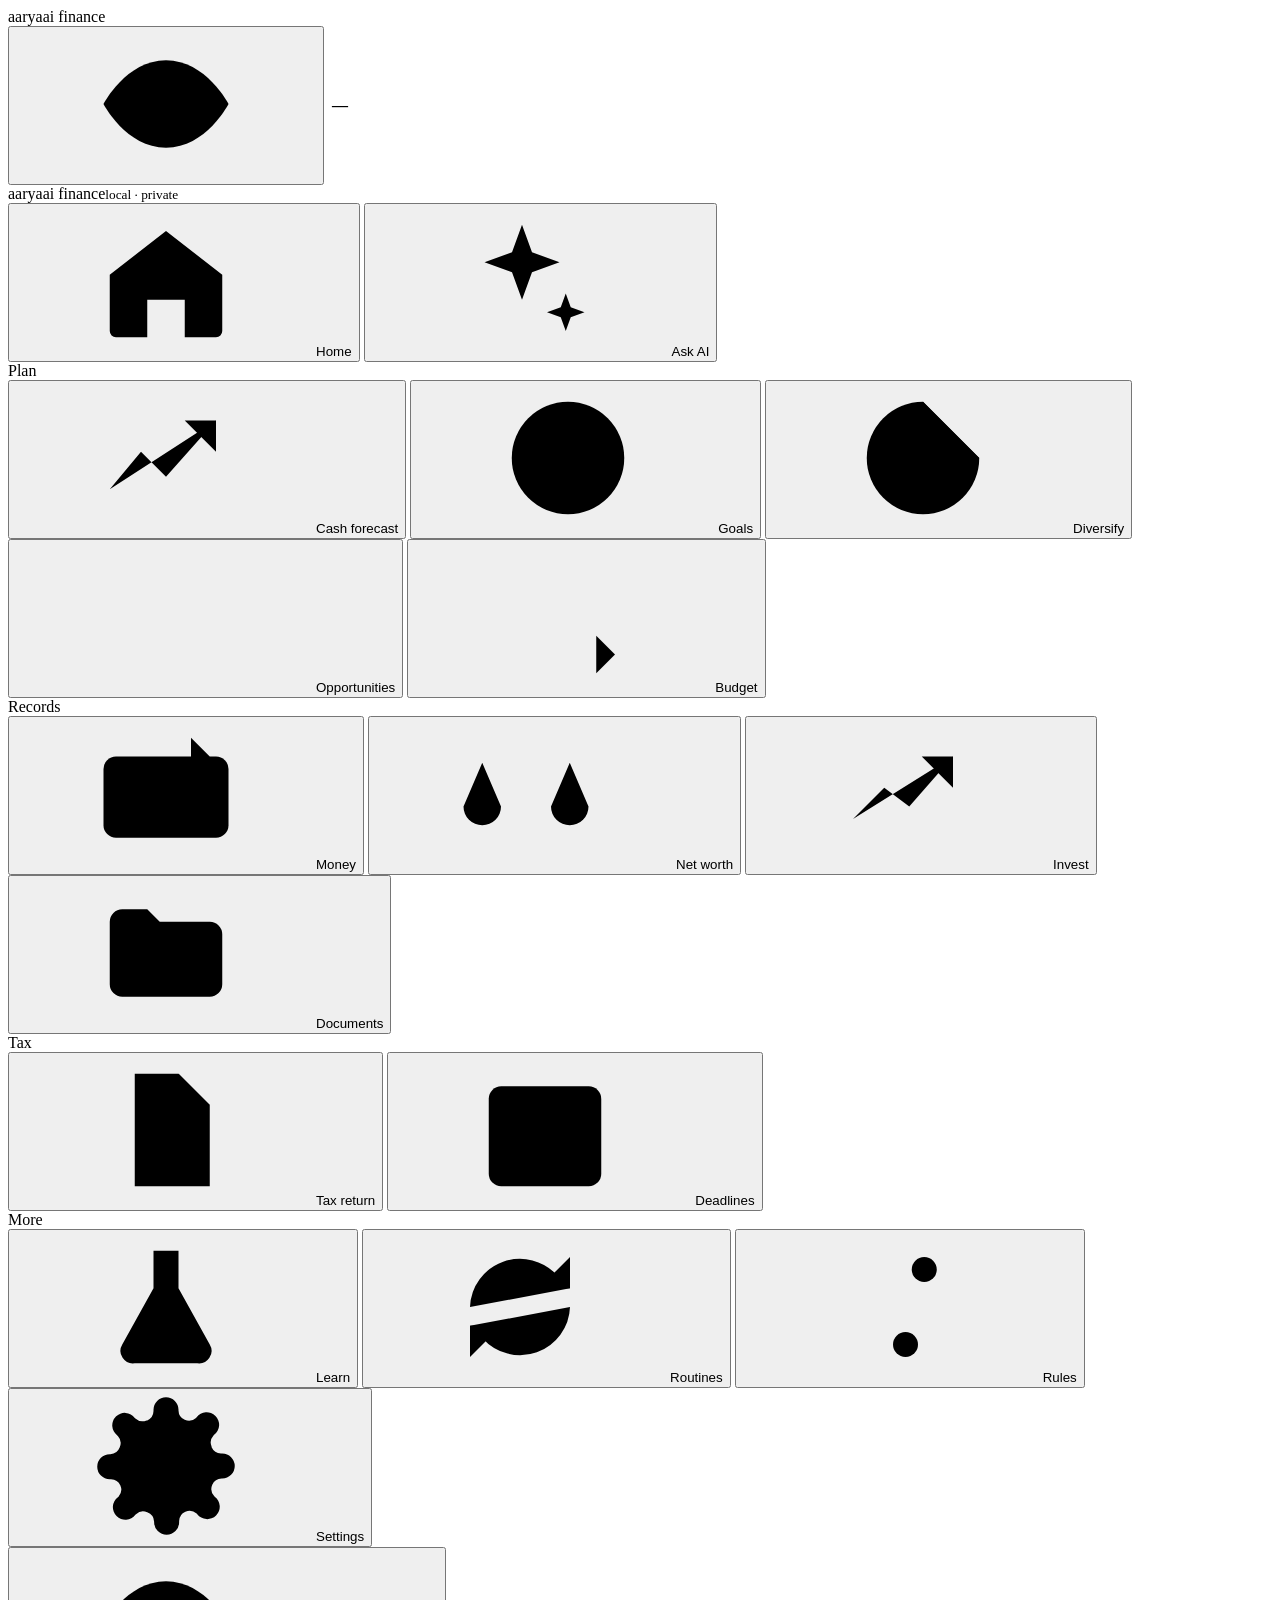
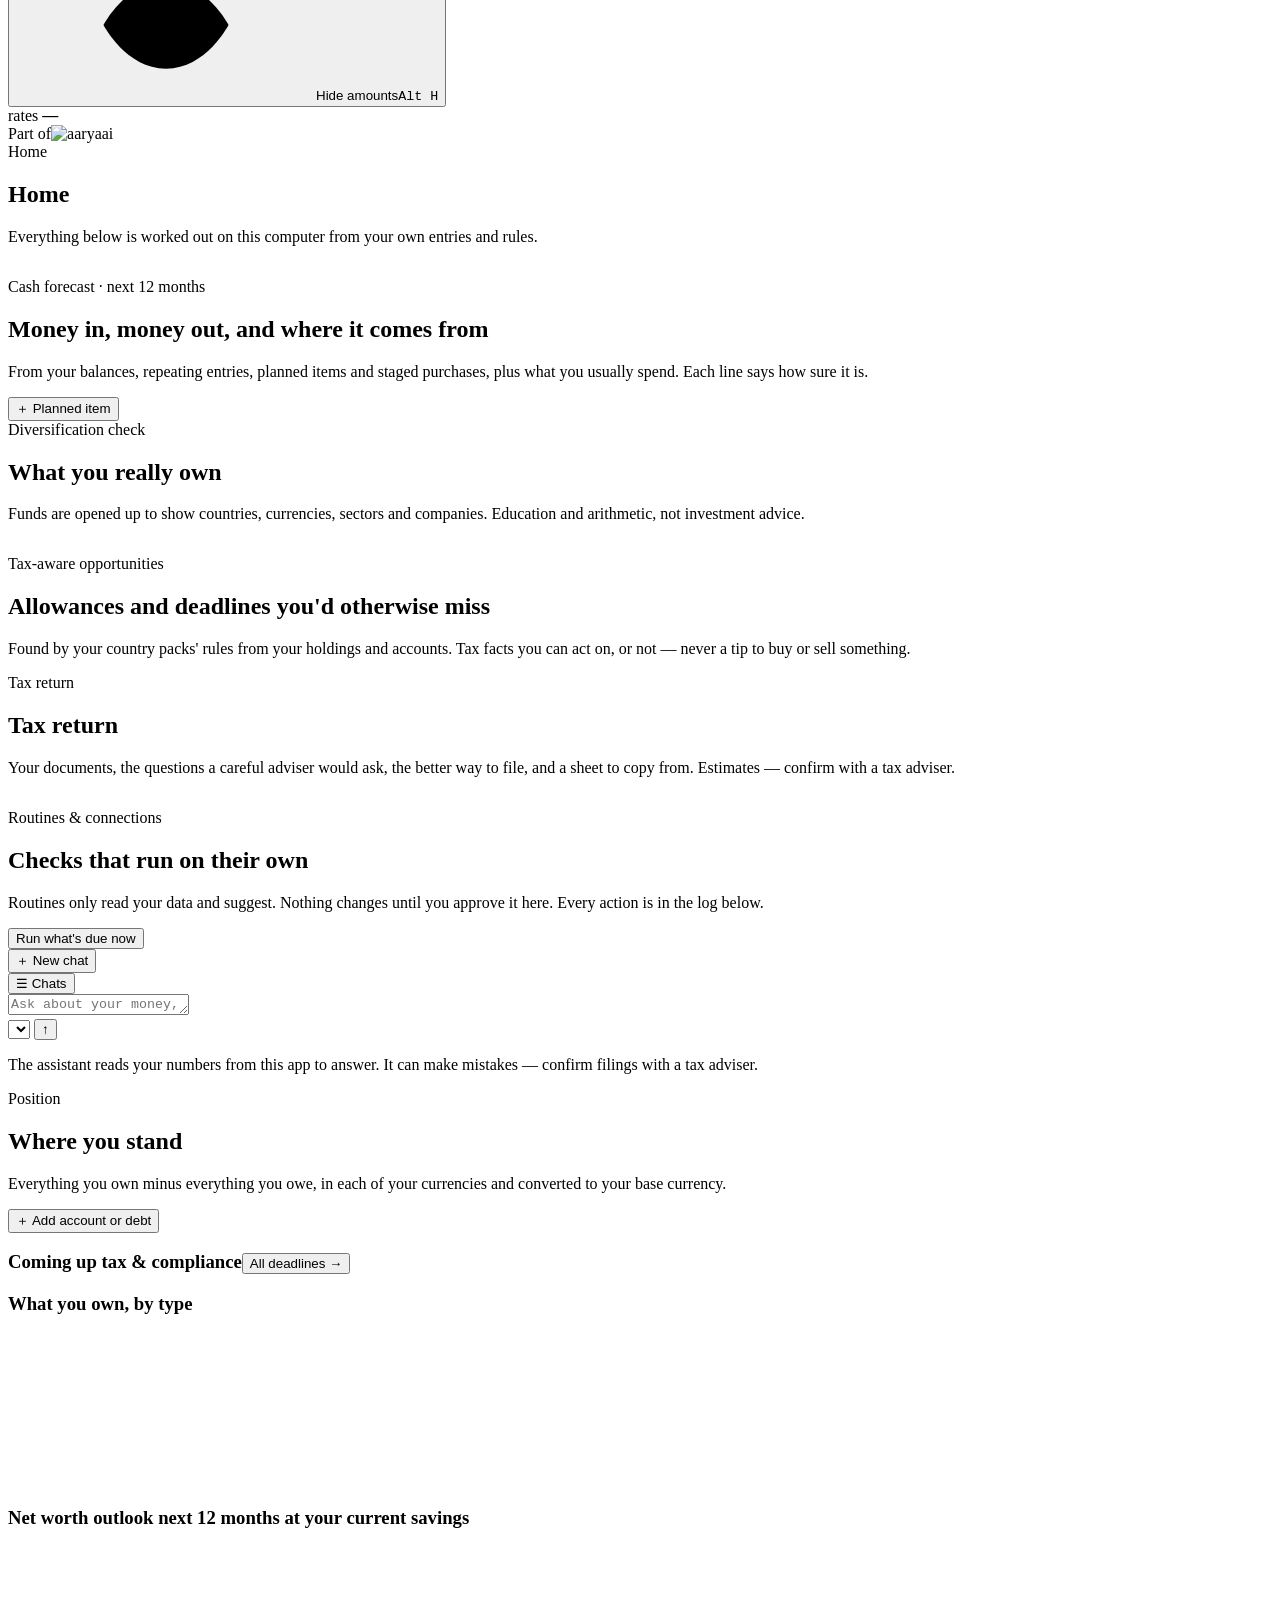
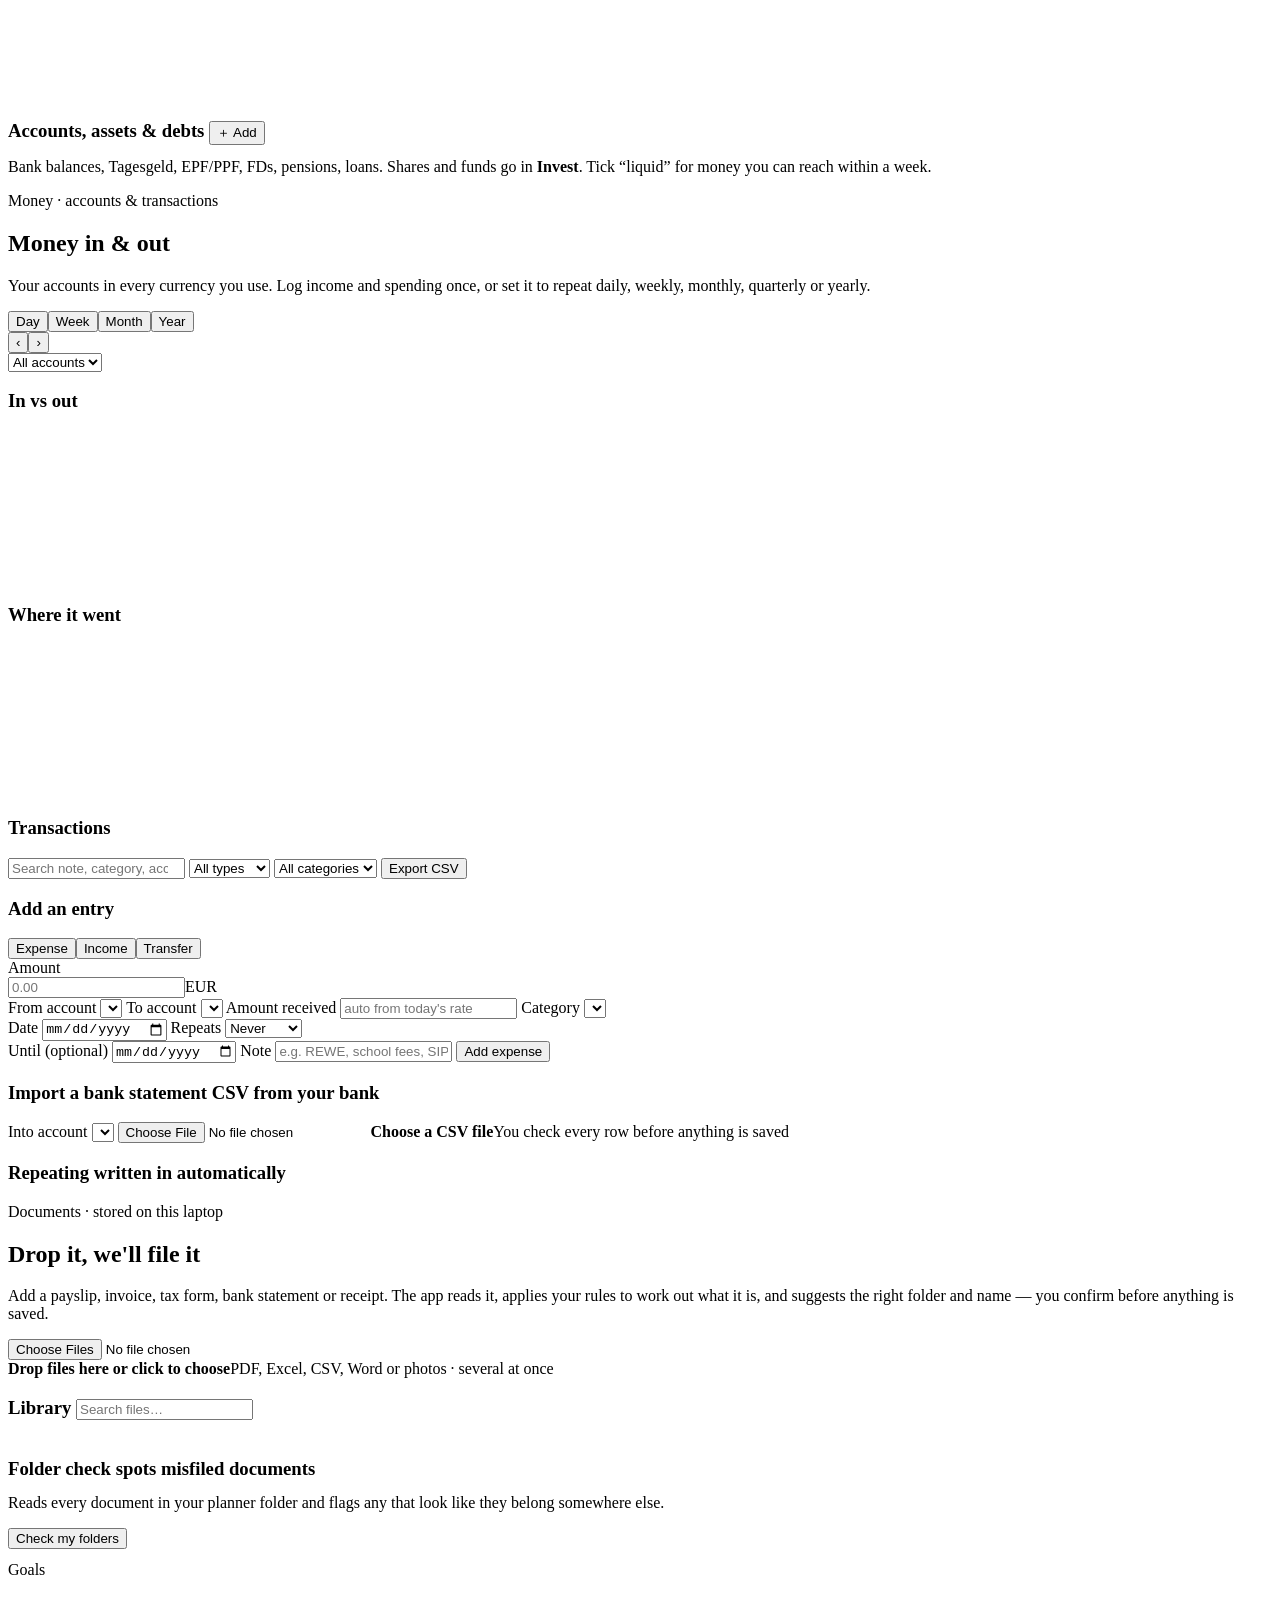
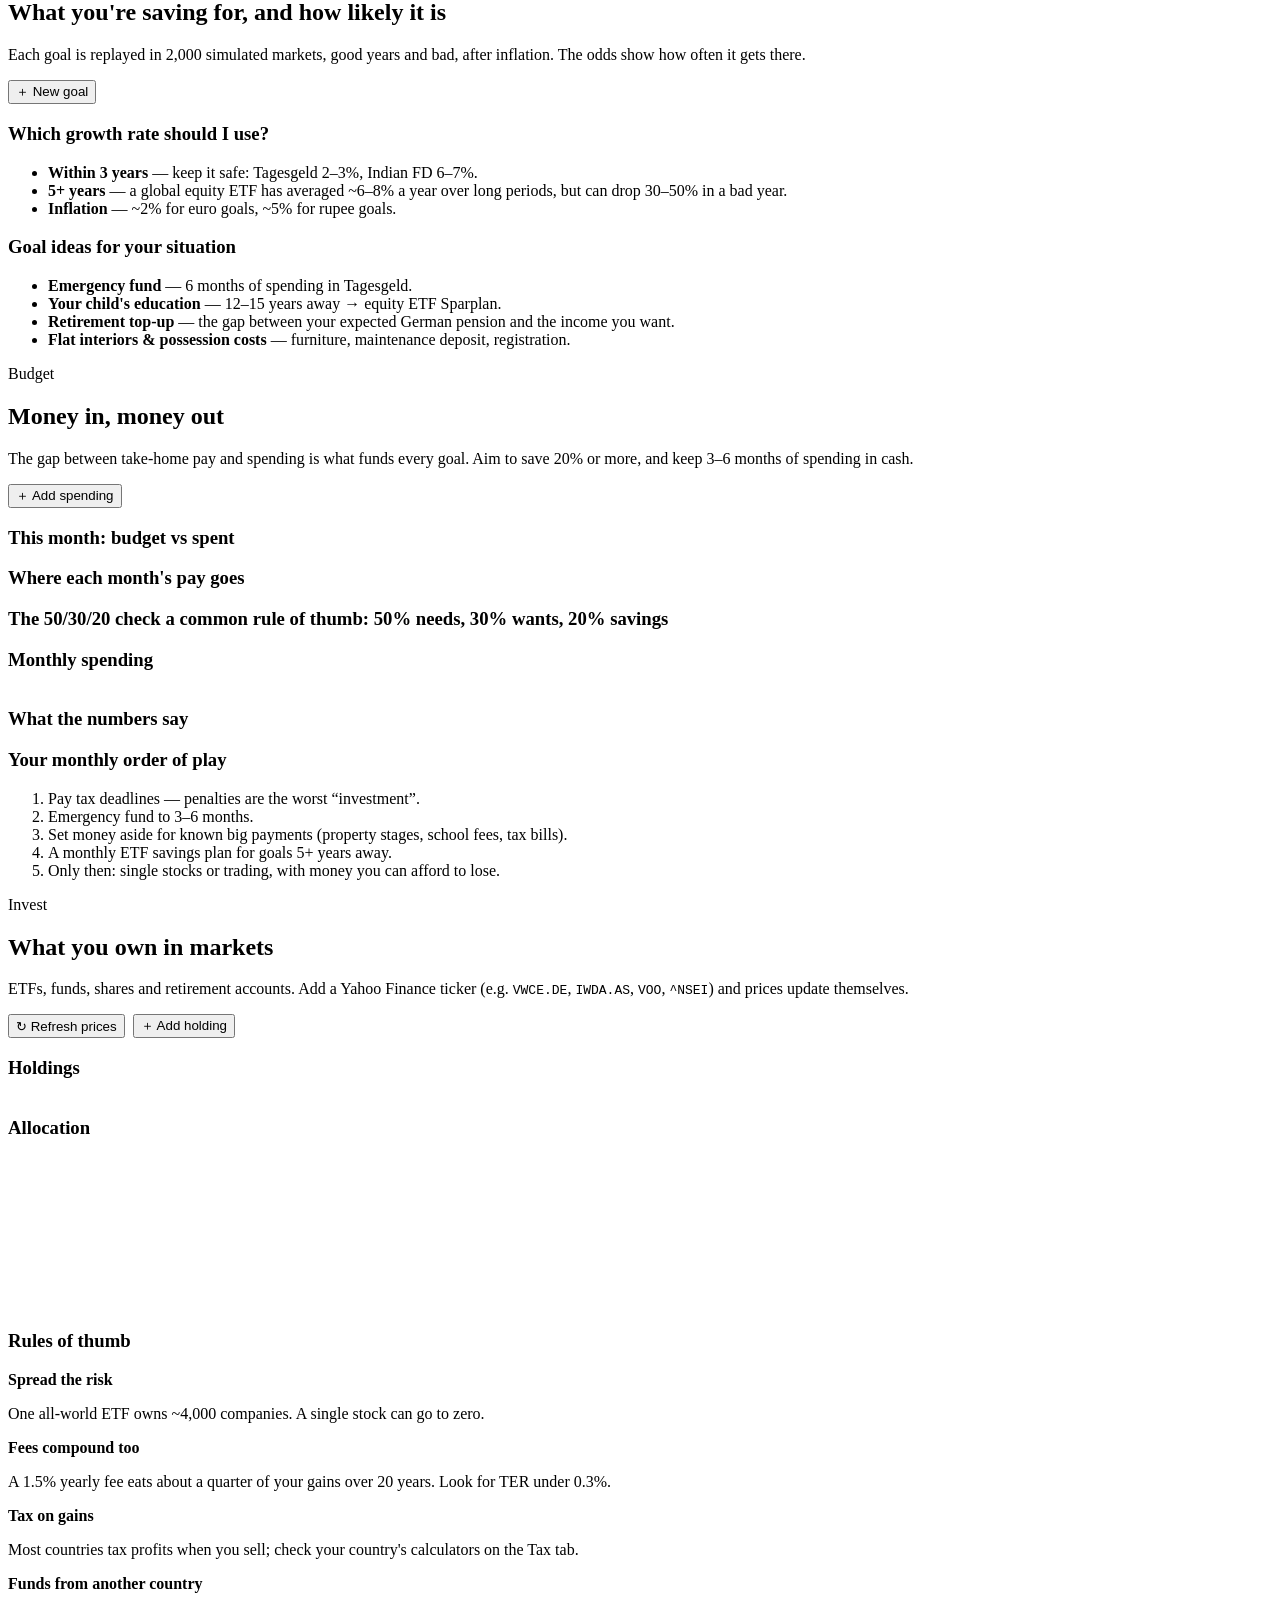
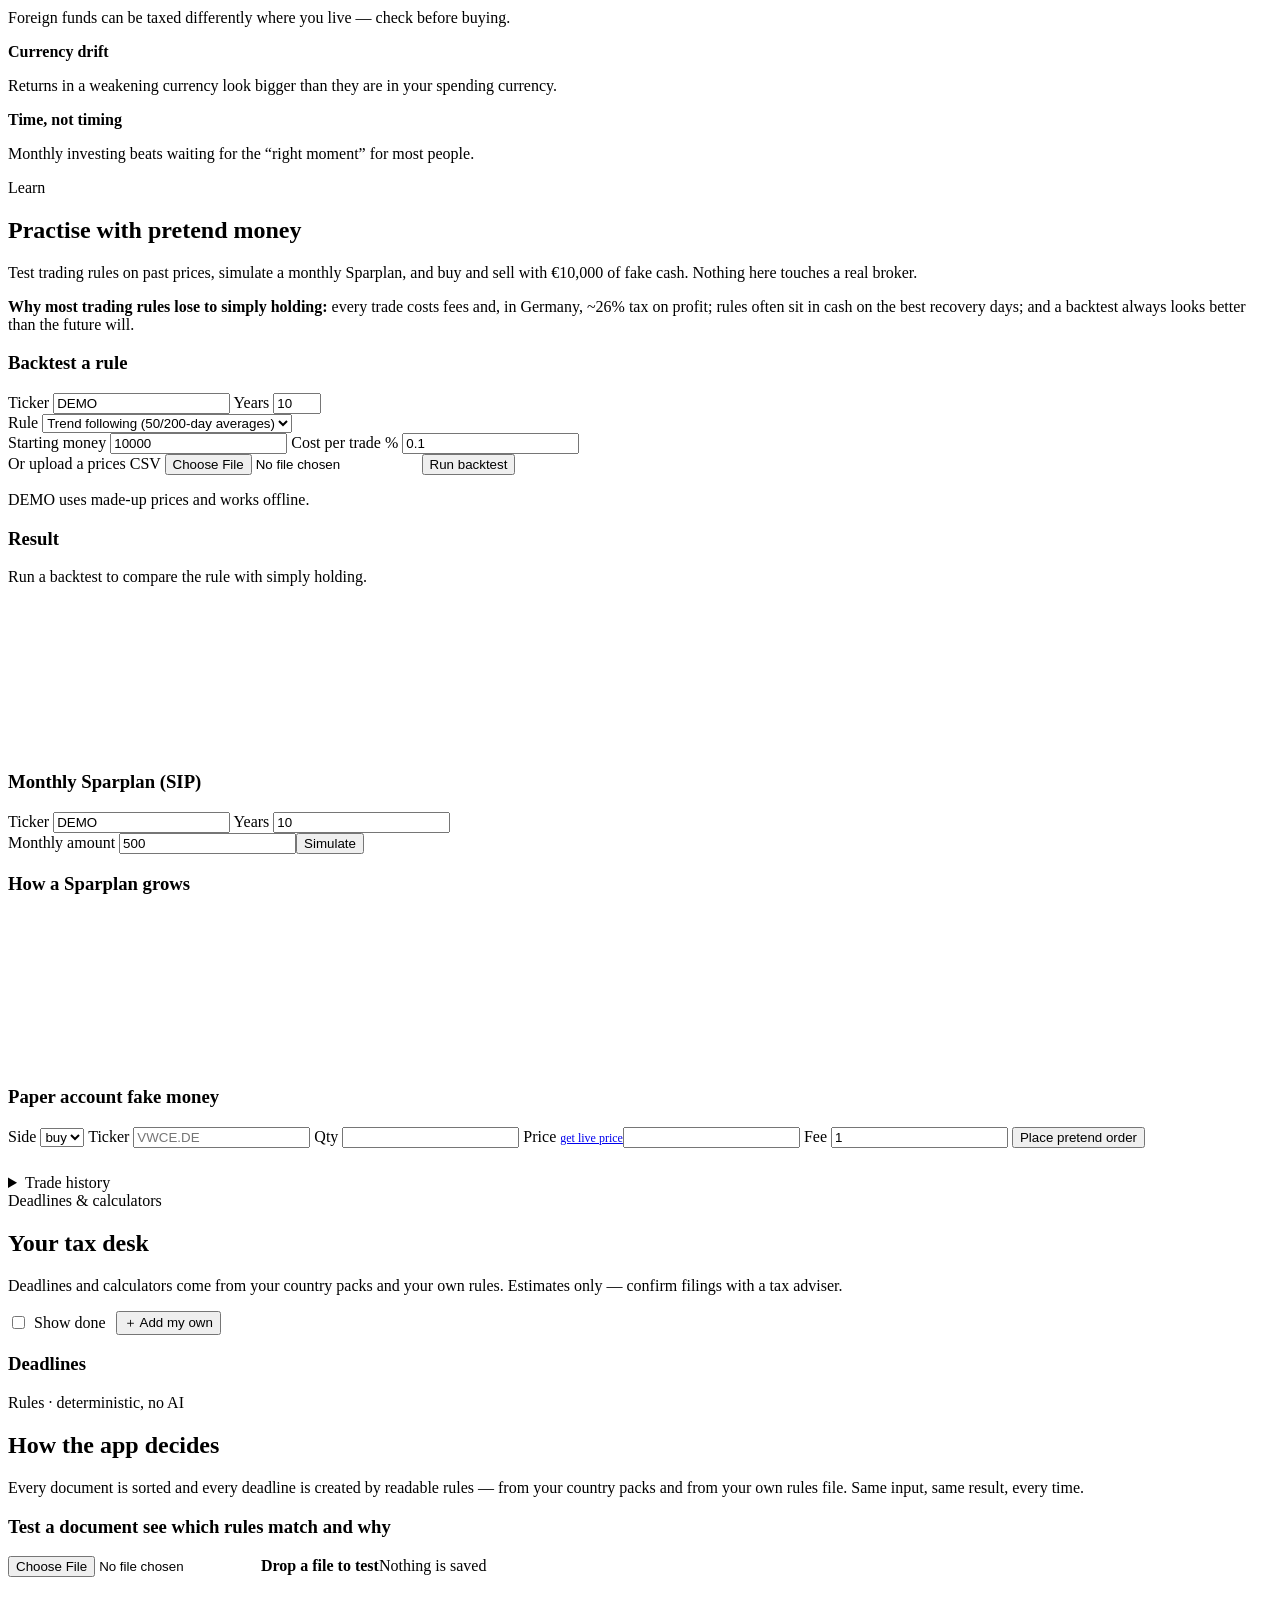
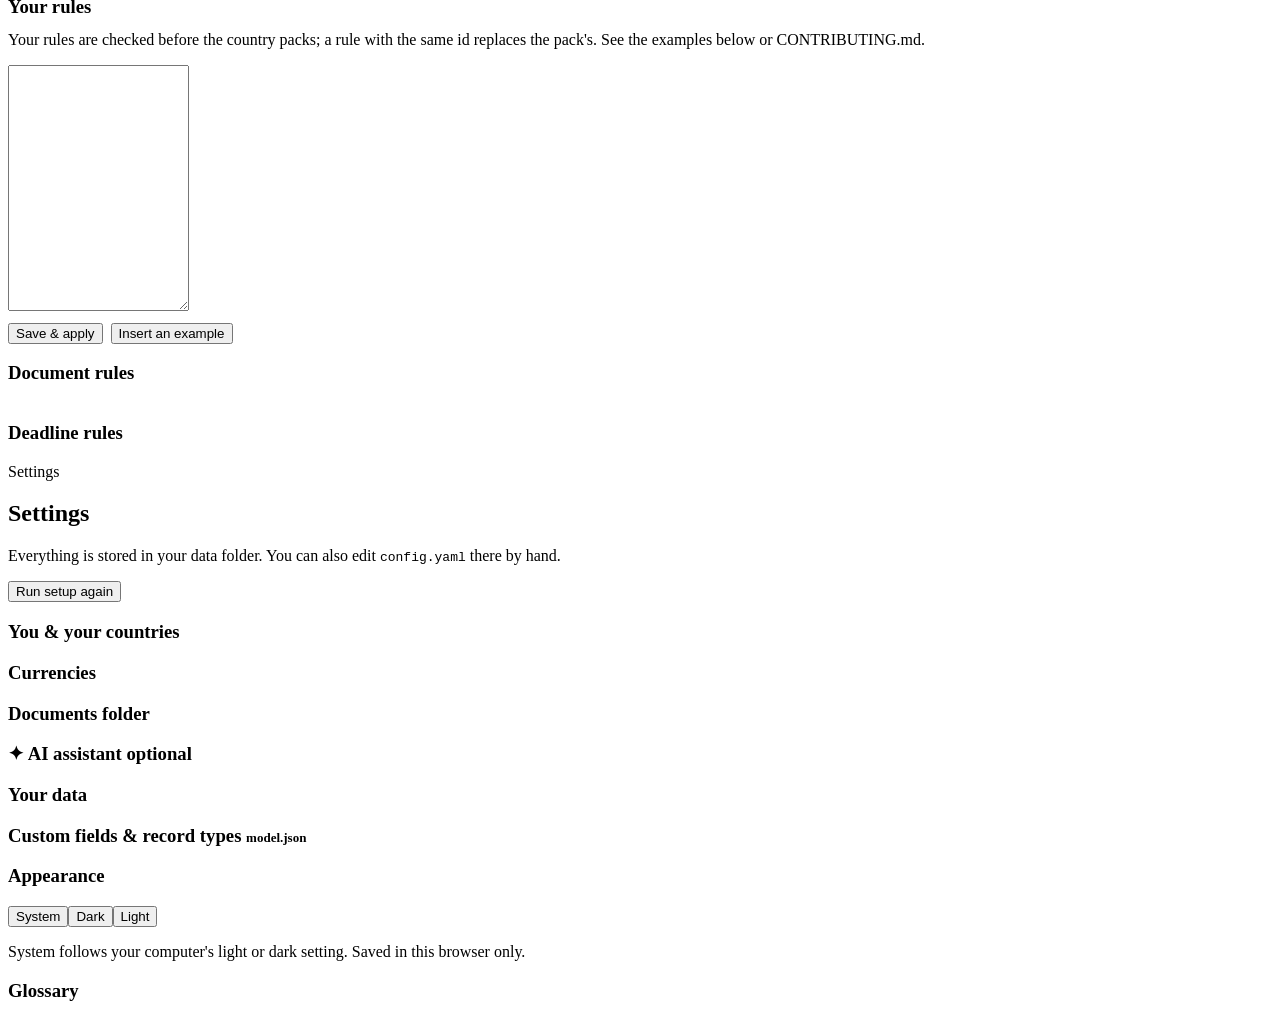
==== commit a28f6e46: "feat(web): light theme that follows the computer, or pick one Settings → Appearance: System (default" ====
--- a/aaryaai_finance/web/index.html
+++ b/aaryaai_finance/web/index.html
@@ -4,6 +4,10 @@
 <meta charset="utf-8">
 <meta name="viewport" content="width=device-width, initial-scale=1, viewport-fit=cover">
 <meta name="theme-color" content="#0e1a2d">
+<script>/* theme before the first paint, so a light screen never flashes dark */
+try { const m = localStorage.getItem("fm-theme") || "system";
+  document.documentElement.dataset.theme = m === "light" || (m === "system" && matchMedia("(prefers-color-scheme: light)").matches) ? "light" : "dark";
+} catch (e) { document.documentElement.dataset.theme = "dark"; }</script>
 <link rel="icon" type="image/svg+xml" href="/static/brand/favicon.svg">
 <title>aaryaai finance</title>
 <link rel="stylesheet" href="/static/style.css">
@@ -181,9 +185,6 @@
   <div class="card"><h3>Accounts, assets &amp; debts <span class="right"><button class="sm" onclick="editItem()">＋ Add</button></span></h3>
     <p class="hint" style="margin-top:-6px">Bank balances, Tagesgeld, EPF/PPF, FDs, pensions, loans. Shares and funds go in <b>Invest</b>. Tick “liquid” for money you can reach within a week.</p>
     <table id="itemsTbl" class="rt"></table></div>
-  <div class="card"><h3>Loans <span class="sub">what you still owe, from the repayment schedule</span><span class="right"><button class="sm" onclick="editLoan()">＋ Add a loan</button></span></h3>
-    <p class="hint" style="margin-top:-6px">Home loans, car loans, personal loans. What's still owed counts as a debt in your net worth, and each instalment goes into the cash forecast from the account that pays it.</p>
-    <table id="loansTbl" class="rt"></table></div>
 </section>
 
 <!-- ============ MONEY ============ -->
@@ -400,6 +401,10 @@
   <div class="grid g2">
     <div class="card"><h3>Your data</h3><div id="setData"></div></div>
     <div class="card"><h3>Custom fields &amp; record types <span class="hint" style="font-size:13px">model.json</span></h3><div id="setModel"></div></div>
+    <div class="card" style="align-self:start"><h3>Appearance</h3>
+      <div class="seg" id="themeSeg" role="group" aria-label="Colour theme">
+        <button type="button" aria-pressed="false" data-theme-mode="system">System</button><button type="button" aria-pressed="false" data-theme-mode="dark">Dark</button><button type="button" aria-pressed="false" data-theme-mode="light">Light</button></div>
+      <p class="hint">System follows your computer's light or dark setting. Saved in this browser only.</p></div>
     <div class="card span2" id="recordsCard" hidden><h3 id="recTitle">Records</h3><div id="setRecords"></div></div>
     <div class="card"><h3>Glossary</h3><dl class="gloss" id="gloss"></dl></div>
   </div>
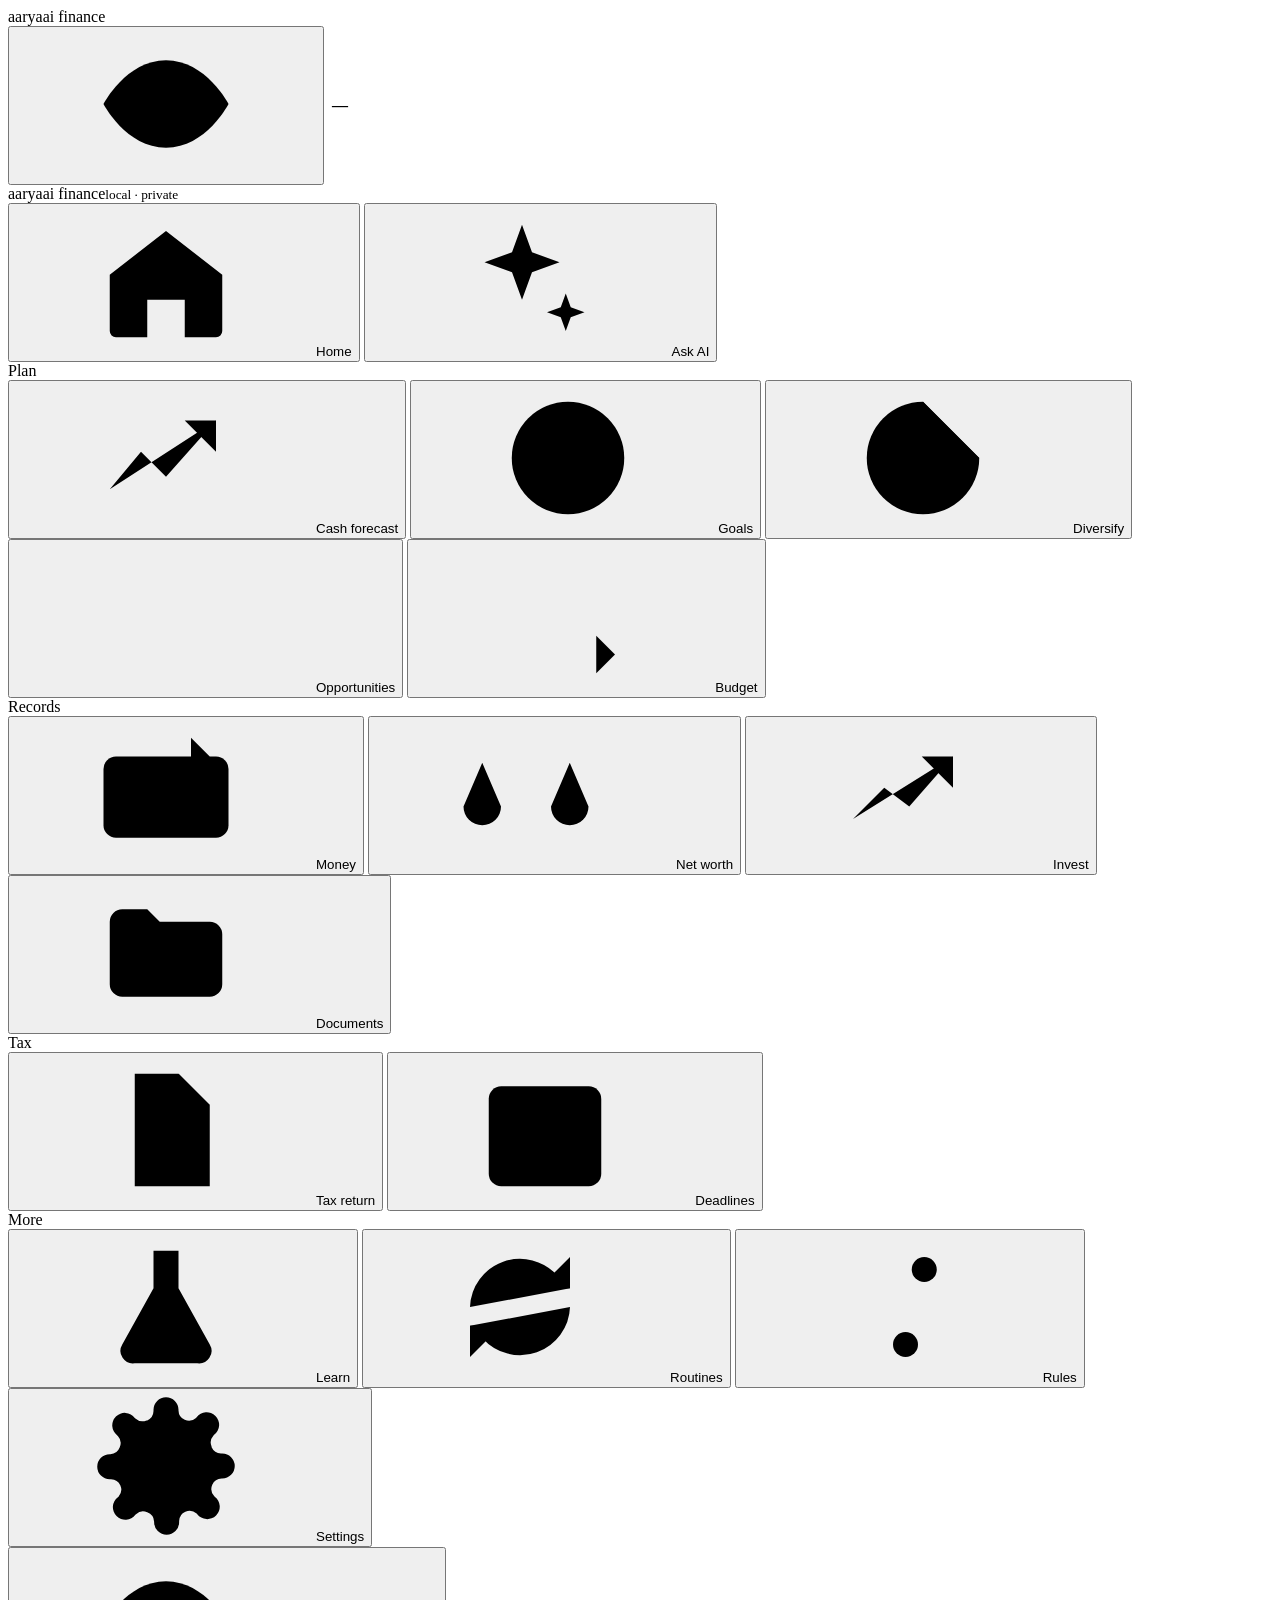
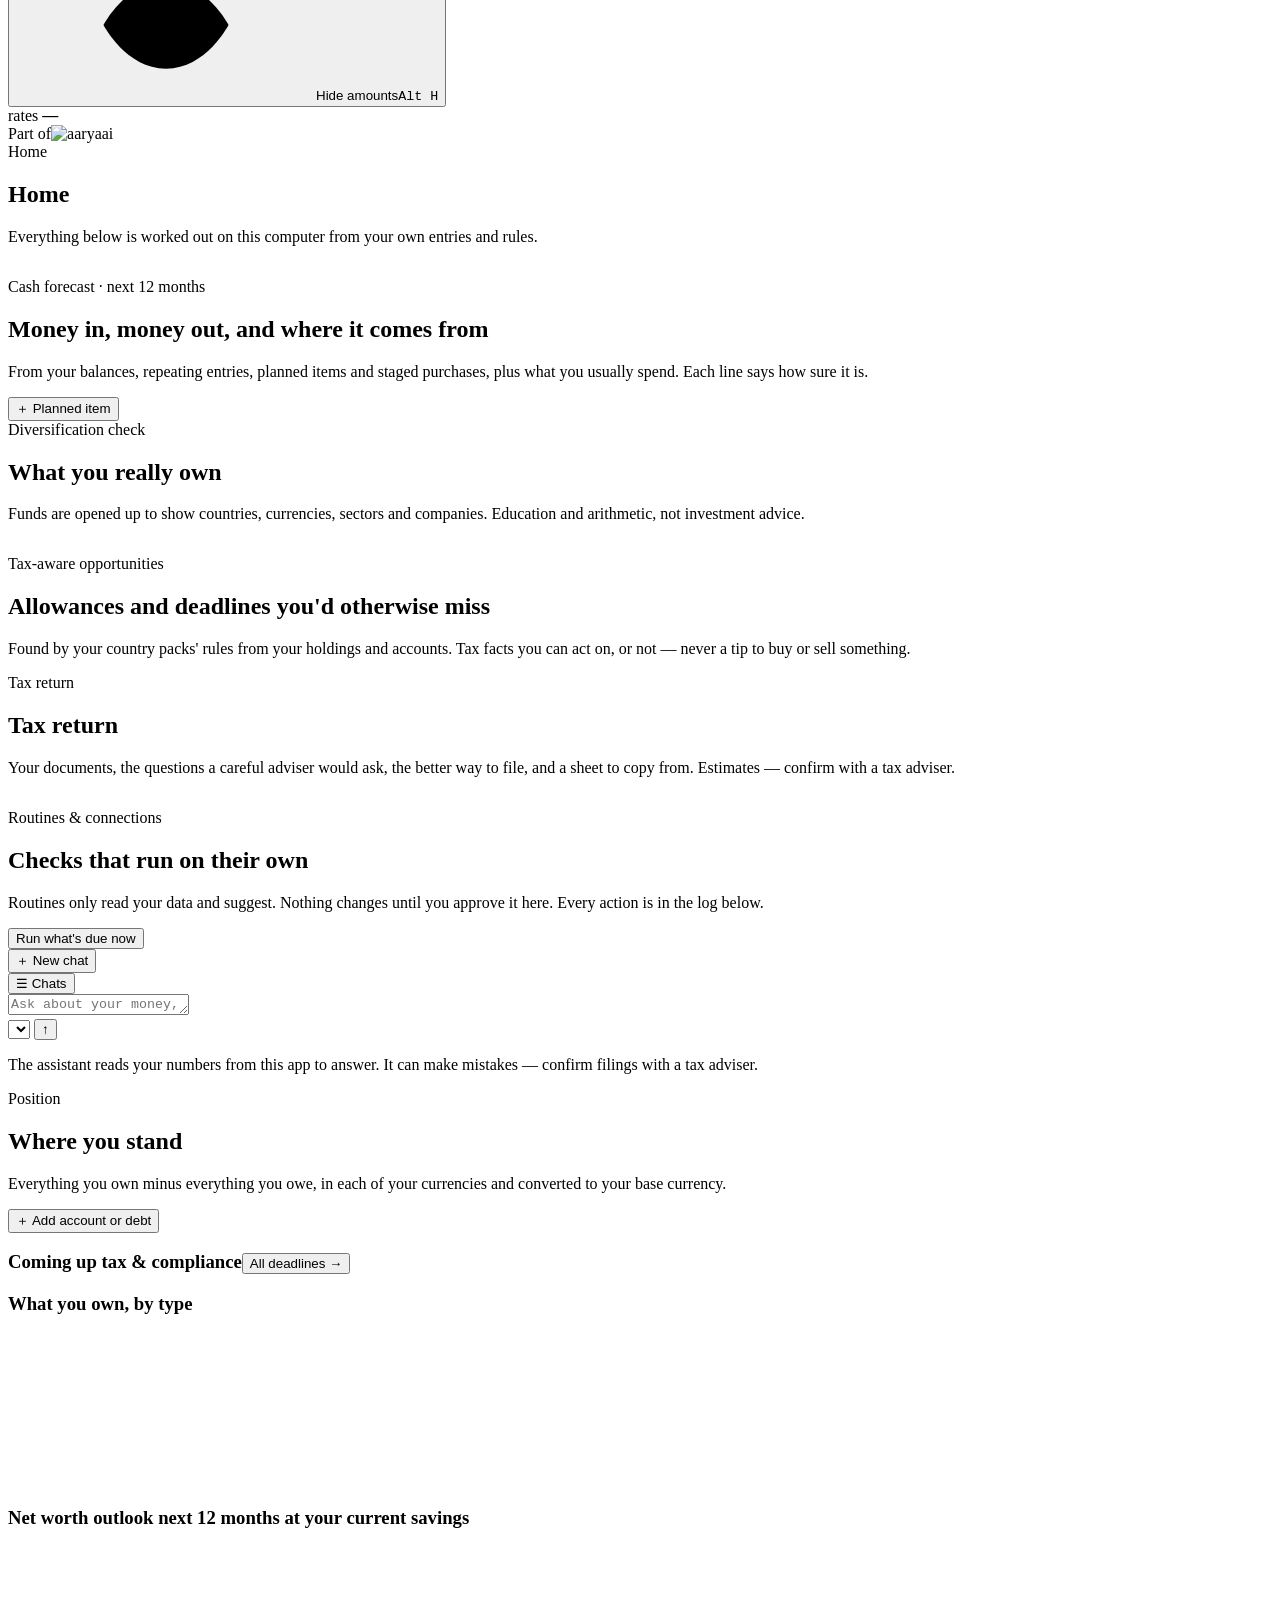
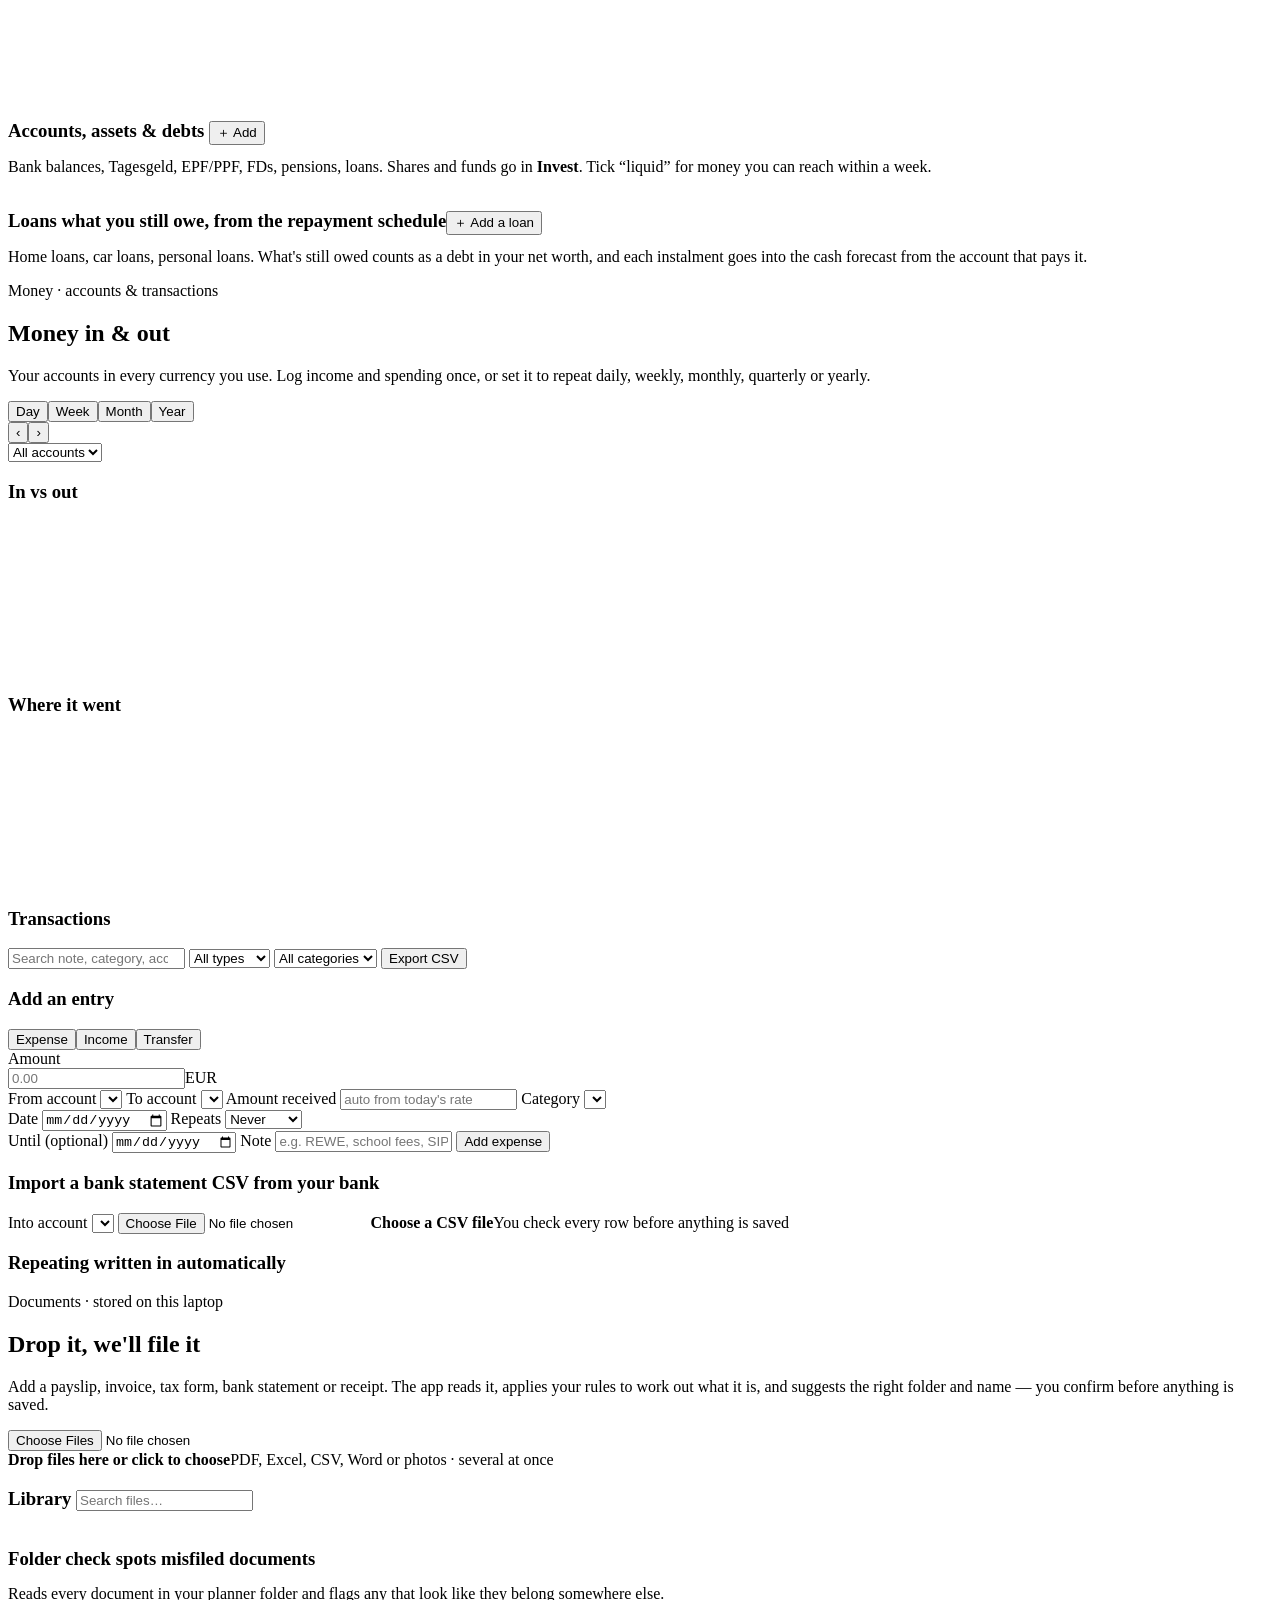
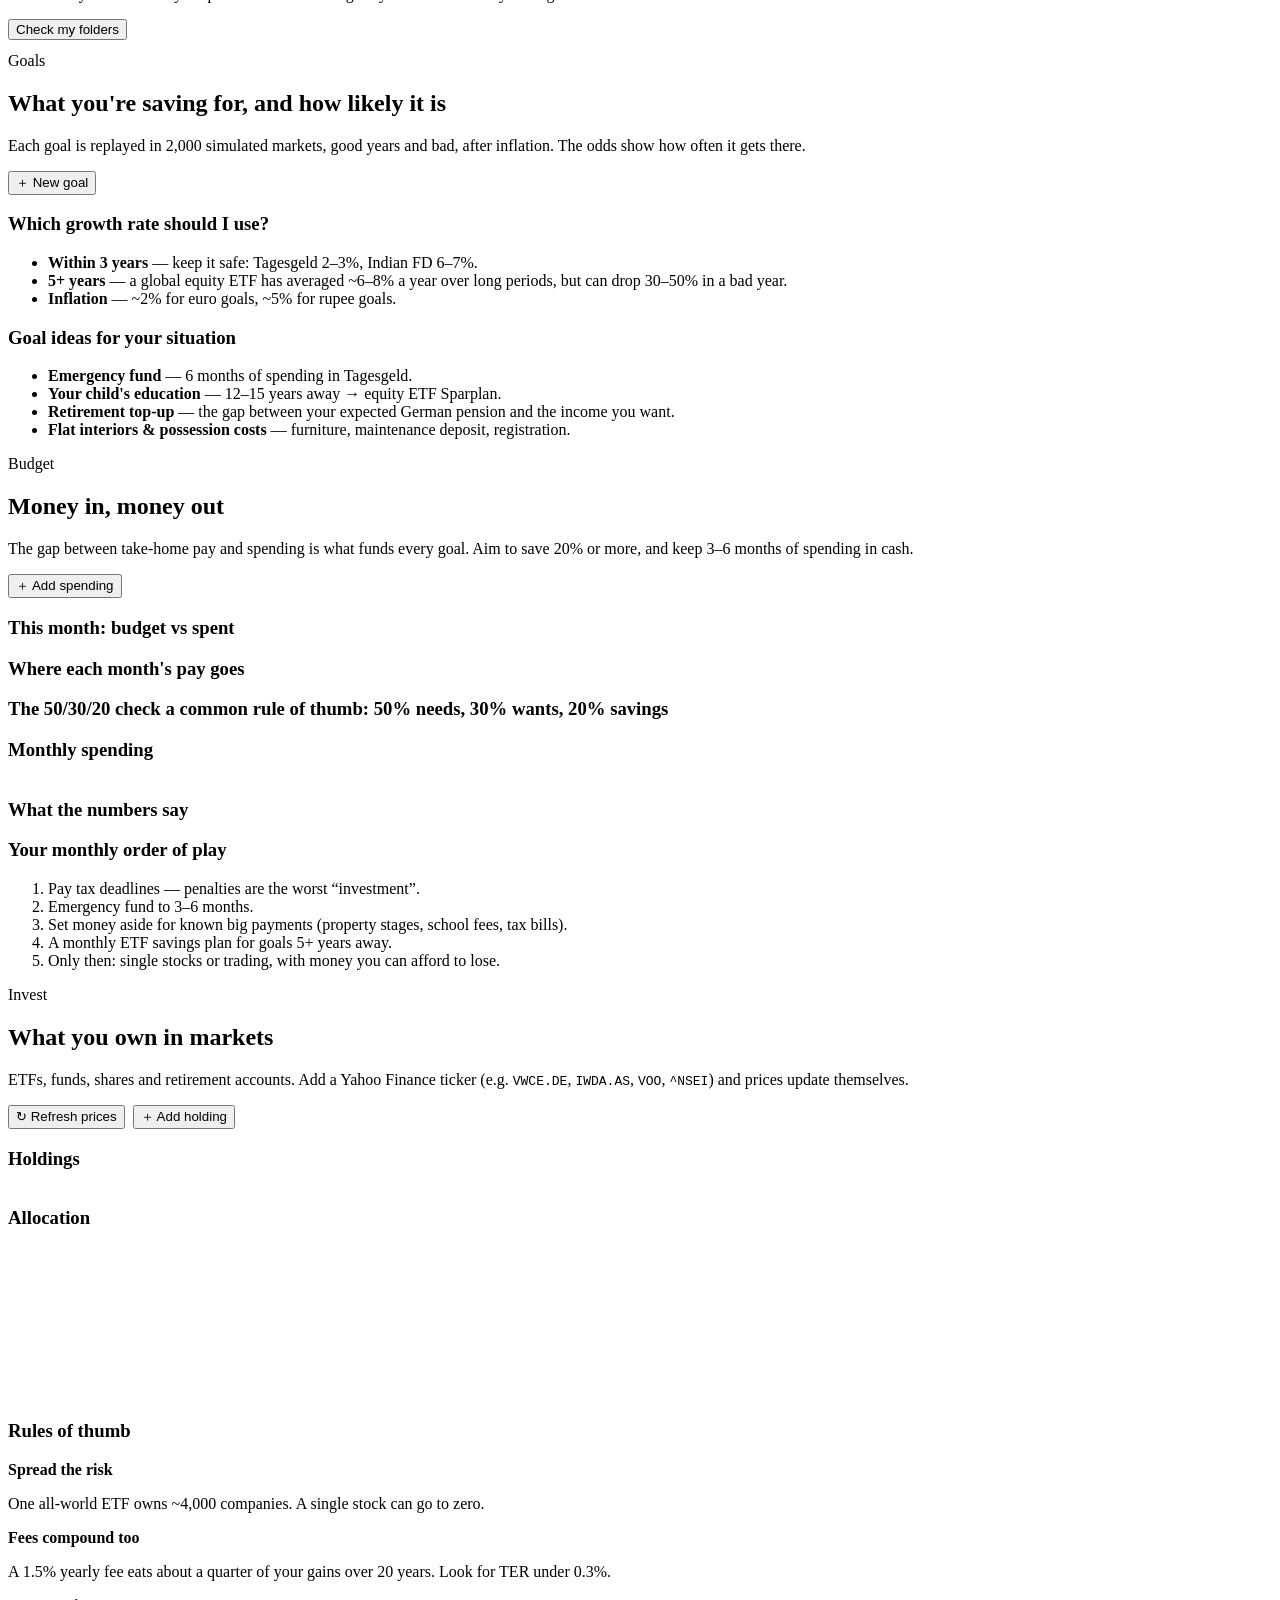
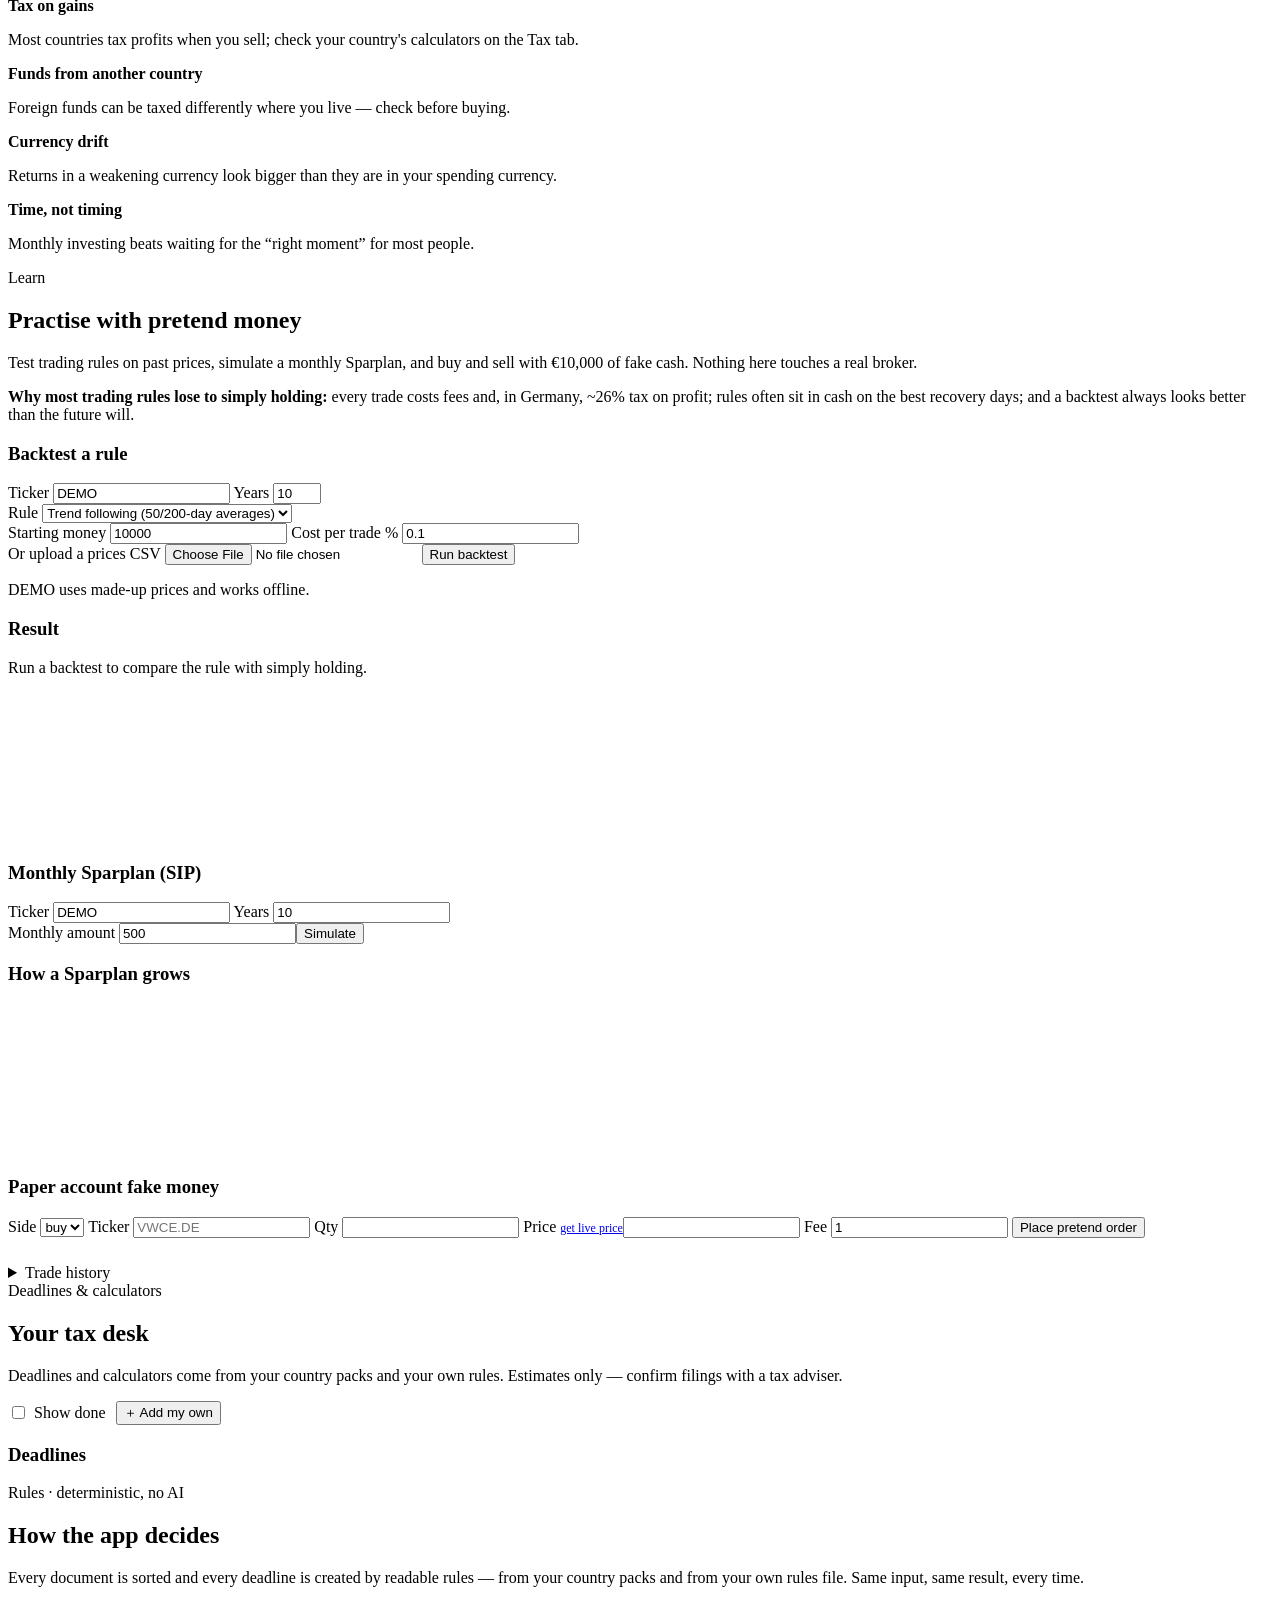
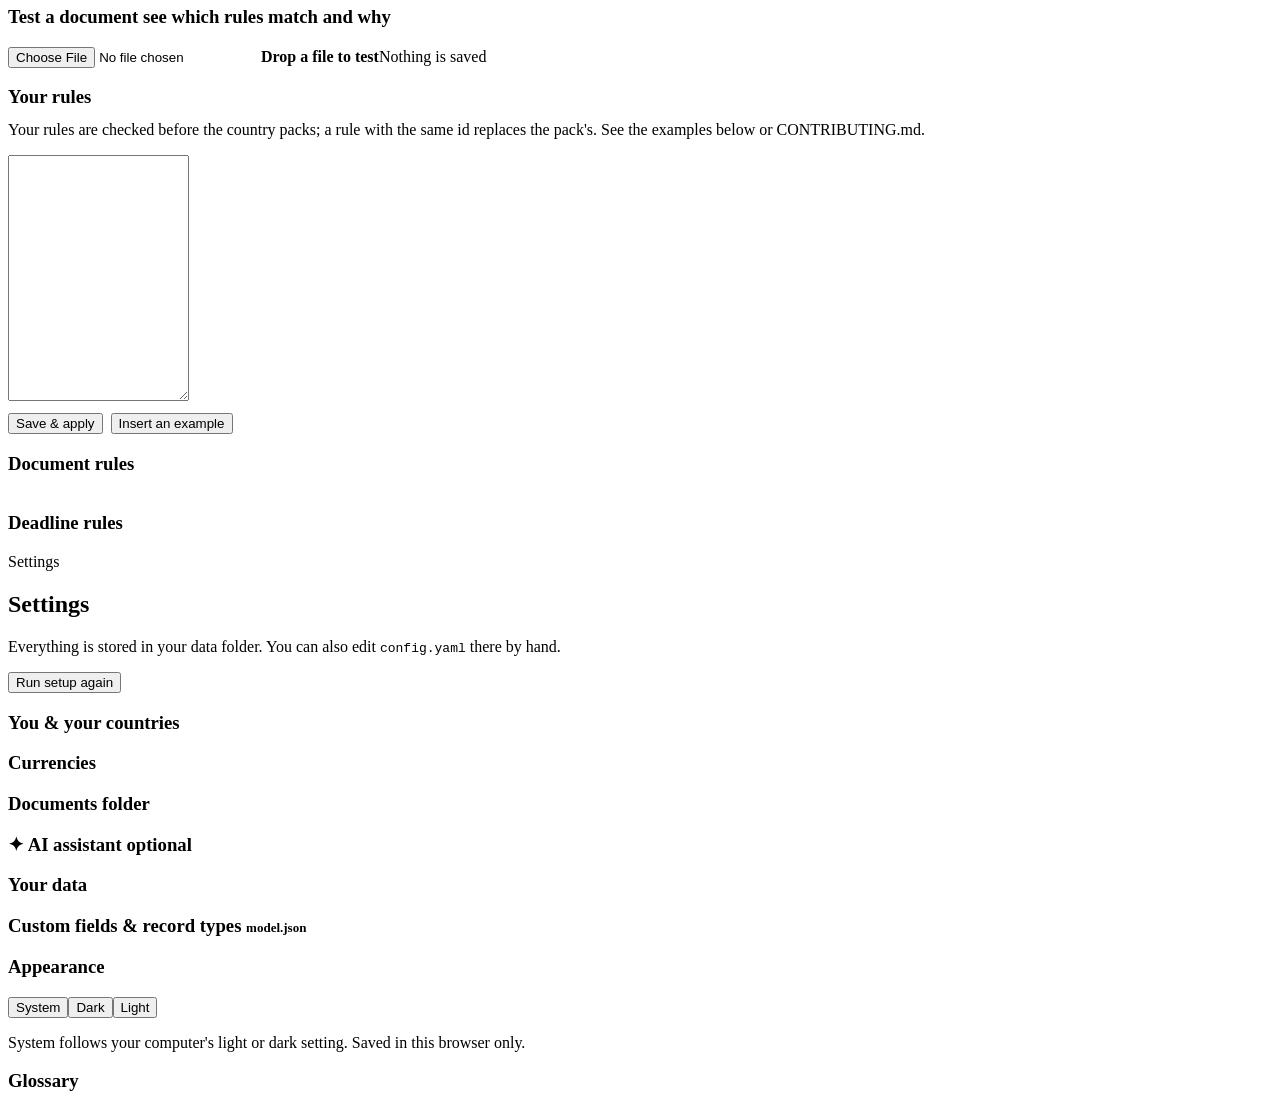
==== commit 242b4375: "Merge pull request #20 from ajeetchouksey/feat/light-theme feat(web): light theme that follows the c" ====
--- a/aaryaai_finance/web/index.html
+++ b/aaryaai_finance/web/index.html
@@ -185,6 +185,9 @@
   <div class="card"><h3>Accounts, assets &amp; debts <span class="right"><button class="sm" onclick="editItem()">＋ Add</button></span></h3>
     <p class="hint" style="margin-top:-6px">Bank balances, Tagesgeld, EPF/PPF, FDs, pensions, loans. Shares and funds go in <b>Invest</b>. Tick “liquid” for money you can reach within a week.</p>
     <table id="itemsTbl" class="rt"></table></div>
+  <div class="card"><h3>Loans <span class="sub">what you still owe, from the repayment schedule</span><span class="right"><button class="sm" onclick="editLoan()">＋ Add a loan</button></span></h3>
+    <p class="hint" style="margin-top:-6px">Home loans, car loans, personal loans. What's still owed counts as a debt in your net worth, and each instalment goes into the cash forecast from the account that pays it.</p>
+    <table id="loansTbl" class="rt"></table></div>
 </section>
 
 <!-- ============ MONEY ============ -->
